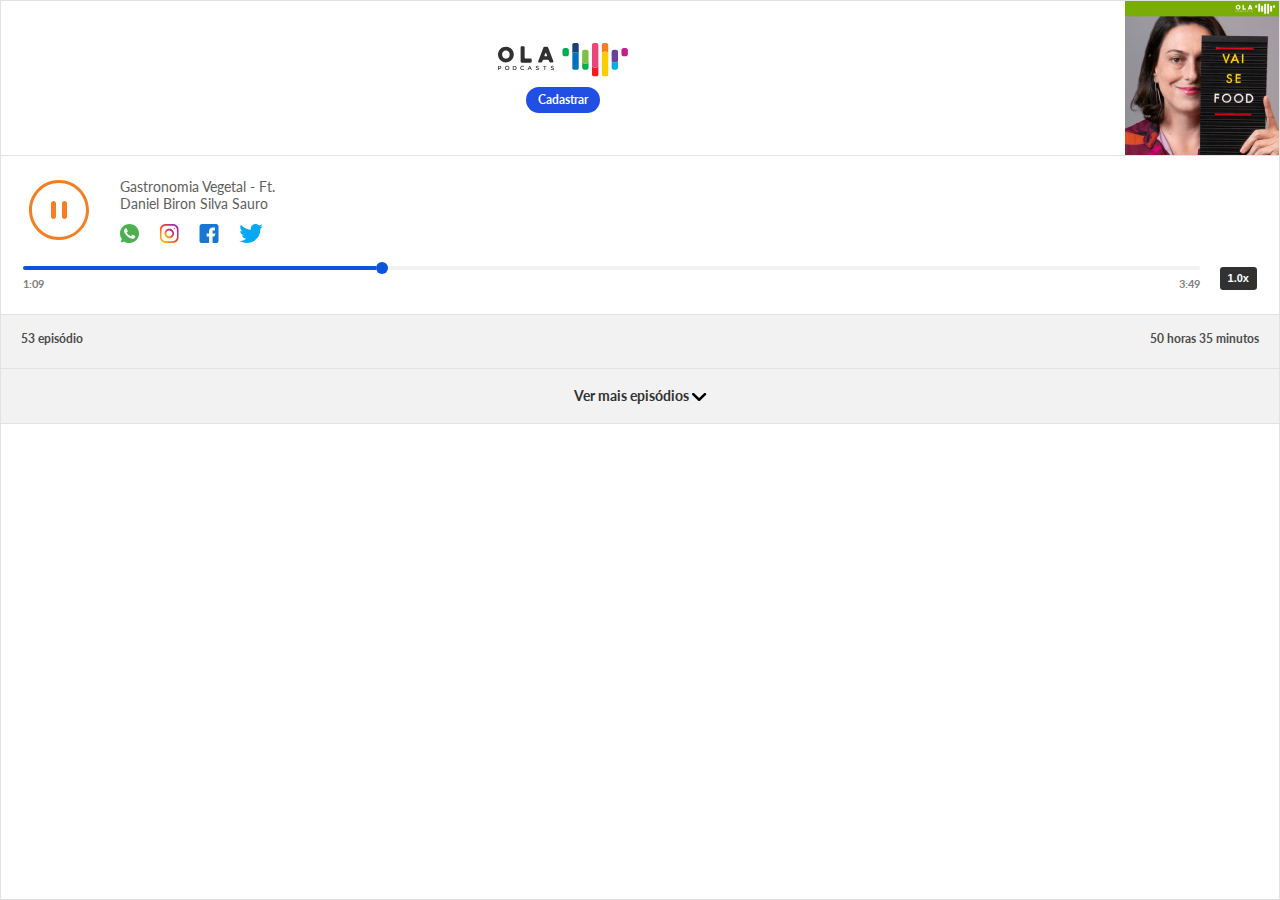
==== index.html @ 6cd52ace "Update" ====
<!DOCTYPE html>
<html lang="en">
<head>
    <meta charset="UTF-8">
    <meta name="viewport" content="width=device-width, initial-scale=1.0, user-scalable=1.0, minimum-scale=1.0, maximum-scale=1.0">
    <title>Embed Ola Podcast</title>

    <link rel="canonical" href="https://www.olapodcasts.com/" /> <!-- Tag exclusiva da Home -->
    <link rel="icon" type="image/png" sizes="192x192" href="assets/img/favicon/android-icon-192x192.png">
    <link rel="icon" type="image/png" sizes="32x32" href="assets/img/favicon/favicon-32x32.png">
    <link rel="icon" type="image/png" sizes="16x16" href="assets/img/favicon/favicon-16x16.png">
    <link rel="preconnect" href="https://fonts.gstatic.com">
    <link href="https://fonts.googleapis.com/css2?family=Lato:ital,wght@0,100;0,300;0,400;0,700;0,900;1,100;1,300;1,400;1,700;1,900&display=swap" rel="stylesheet">

    <link rel="stylesheet" href="./assets/css/style.css">
</head>
<body class="bx-eb-ola body-embed_olapodcast">
    <div class="bx-eb-ola main-embed_olapodcast">
        <div class="bx-eb-ola header-embed_olapodcast">
            <div class="bx-eb-ola top-box-embed_olapodcast">
                <div class="cta-box-embed_olapodcast">
                    <svg width="130" height="34" viewBox="0 0 130 34" fill="none" xmlns="http://www.w3.org/2000/svg">
                        <path d="M117.859 19.2539H115.831C114.631 19.2539 113.656 18.3013 113.656 17.1257V24.5638C113.656 25.7394 114.631 26.692 115.831 26.692H117.859C119.06 26.692 120.032 25.7394 120.035 24.5663V17.1284C120.032 18.3015 119.06 19.2539 117.859 19.2539Z" fill="#00AEDF"/>
                        <path d="M117.859 6.63226H115.831C114.631 6.63226 113.656 7.58478 113.656 8.76037V11.3521V17.1259C113.656 18.3015 114.631 19.254 115.831 19.254H117.859C119.06 19.254 120.032 18.3015 120.035 17.1284V11.3521V8.76037C120.035 7.58478 119.06 6.63226 117.859 6.63226Z" fill="#66429A"/>
                        <path d="M127.672 13.3573H125.617C124.424 13.3573 123.456 12.3897 123.456 11.1966V7.25136C123.456 6.05819 124.424 5.09074 125.617 5.09074H127.672C128.865 5.09074 129.833 6.05833 129.833 7.25136V11.1966C129.833 12.3898 128.865 13.3573 127.672 13.3573Z" fill="#C21E8E"/>
                        <path d="M68.7135 13.3573H66.6582C65.465 13.3573 64.4976 12.3897 64.4976 11.1966V7.25136C64.4976 6.05819 65.465 5.09074 66.6582 5.09074H68.7135C69.9066 5.09074 70.8741 6.05833 70.8741 7.25136V11.1966C70.8741 12.3898 69.9065 13.3573 68.7135 13.3573Z" fill="#00AE4D"/>
                        <path d="M108.292 0H105.798C104.725 0 103.855 0.859756 103.855 1.91998V10.7427C103.855 9.6825 104.725 8.82274 105.798 8.82274H108.292C109.364 8.82274 110.234 9.6825 110.234 10.7427V1.91998C110.234 0.859624 109.364 0 108.292 0Z" fill="#F57E20"/>
                        <path d="M108.292 8.82261H105.798C104.725 8.82261 103.855 9.68236 103.855 10.7426V16.1079V31.4394C103.855 32.4996 104.725 33.3593 105.798 33.3593H108.292C109.364 33.3593 110.234 32.5021 110.234 31.4419V16.1104V10.7426C110.234 9.68236 109.364 8.82261 108.292 8.82261Z" fill="#FFCB05"/>
                        <path d="M78.7646 0H76.2706C75.1978 0 74.328 0.689285 74.328 1.53649V10.7606C74.328 9.91336 75.1978 9.22407 76.2706 9.22407H78.7646C79.8374 9.22407 80.7072 9.91085 80.7072 10.7606V1.53649C80.7072 0.686774 79.8374 0 78.7646 0Z" fill="#1B4178"/>
                        <path d="M78.7646 9.22395H76.2706C75.1978 9.22395 74.328 9.91323 74.328 10.7604V23.9398V25.1555C74.328 26.0052 75.1978 26.6919 76.2706 26.6919H78.7646C79.8374 26.6919 80.7072 26.0052 80.7072 25.158V23.9423V10.7604C80.7072 9.91085 79.8374 9.22395 78.7646 9.22395Z" fill="#0073BC"/>
                        <path d="M88.3648 20.7479H86.3369C85.1362 20.7479 84.1613 19.7954 84.1613 18.6198V24.5665C84.1613 25.7421 85.1362 26.6946 86.3369 26.6946H88.3648C89.5655 26.6946 90.5404 25.7421 90.5404 24.5665V18.6198C90.5404 19.7954 89.5655 20.7479 88.3648 20.7479Z" fill="#00AE4D"/>
                        <path d="M88.3648 6.63226H86.3369C85.1339 6.63226 84.1613 7.58478 84.1613 8.76037V10.4783V18.6199C84.1613 19.7955 85.1362 20.7481 86.3369 20.7481H88.3648C89.5655 20.7481 90.5404 19.7955 90.5404 18.6199V10.4783V8.76037C90.5404 7.58478 89.5655 6.63226 88.3648 6.63226Z" fill="#7BC143"/>
                        <path d="M98.431 24.3759H95.937C94.8642 24.3759 93.9944 23.5162 93.9944 22.4559V31.442C93.9944 32.5022 94.8642 33.362 95.937 33.362H98.431C99.5038 33.362 100.374 32.5022 100.374 31.442V22.4559C100.374 23.5162 99.5038 24.3759 98.431 24.3759Z" fill="#ED1C24"/>
                        <path d="M98.431 0H95.937C94.8642 0 93.9944 0.859756 93.9944 1.91998V5.211V22.4558C93.9944 23.516 94.8642 24.3758 95.937 24.3758H98.431C99.5038 24.3758 100.374 23.516 100.374 22.4558V5.211V1.91998C100.374 0.859624 99.5038 0 98.431 0Z" fill="#E9477A"/>
                        <path fill-rule="evenodd" clip-rule="evenodd" d="M1.65687 22.9245H0V22.9247H0.00396444V27.0979H0.73514V25.7561H1.57124C1.80462 25.7561 2.0224 25.725 2.22855 25.6628C2.4347 25.6005 2.61363 25.5111 2.76533 25.3905C2.91704 25.2739 3.03756 25.1261 3.12702 24.9472C3.21649 24.7683 3.2593 24.5621 3.2593 24.3287V24.3171C3.2593 24.107 3.22032 23.9164 3.14645 23.7453C3.07258 23.578 2.96765 23.4303 2.82757 23.3058C2.68763 23.1813 2.52033 23.0879 2.32198 23.0218C2.12362 22.9556 1.90188 22.9245 1.65687 22.9245ZM2.25973 24.8848C2.09639 25.0248 1.87465 25.0948 1.59463 25.0948V25.0988H0.731171V23.5896H1.59463C1.87068 23.5896 2.09243 23.6519 2.25576 23.7764C2.42306 23.9008 2.50473 24.0874 2.50473 24.3364V24.348C2.50473 24.5659 2.42306 24.7447 2.25973 24.8848Z" fill="#313131"/>
                        <path fill-rule="evenodd" clip-rule="evenodd" d="M8.26091 26.9305C8.52931 27.0472 8.82492 27.1016 9.15159 27.1016C9.47443 27.1016 9.77005 27.0433 10.0423 26.9305C10.3105 26.8176 10.5439 26.6621 10.7384 26.4637C10.933 26.2692 11.0847 26.0398 11.1935 25.7792C11.3024 25.5186 11.3569 25.2426 11.3569 24.9469V24.9353C11.3569 24.6398 11.3024 24.3636 11.1935 24.1031C11.0847 23.8425 10.9369 23.613 10.7424 23.4185C10.5479 23.2241 10.3185 23.0686 10.0501 22.9557C9.78168 22.8429 9.48606 22.7846 9.15939 22.7846C8.83272 22.7846 8.5371 22.8391 8.26871 22.9557C8.00045 23.0686 7.77091 23.2241 7.57255 23.4225C7.37803 23.617 7.22633 23.8465 7.11744 24.107C7.00855 24.3675 6.9541 24.6437 6.9541 24.9393V24.9509C6.9541 25.2464 7.00855 25.5226 7.11744 25.7832C7.22633 26.0476 7.37803 26.2732 7.56859 26.4677C7.76311 26.6621 7.99252 26.8178 8.26091 26.9305ZM9.73504 26.3082C9.56008 26.386 9.36952 26.4249 9.16337 26.4249C8.95325 26.4249 8.76269 26.3822 8.58773 26.3042C8.41277 26.2265 8.26106 26.1176 8.13658 25.9853C8.01223 25.8532 7.91496 25.6975 7.84493 25.5147C7.77489 25.332 7.73987 25.1413 7.73987 24.9391V24.9275C7.73987 24.7253 7.77489 24.5347 7.84493 24.3558C7.91483 24.1769 8.01209 24.0213 8.13658 23.8891C8.26106 23.7568 8.40893 23.6519 8.5839 23.574C8.75886 23.4962 8.94942 23.4573 9.15557 23.4573C9.36555 23.4573 9.55624 23.5 9.73121 23.5779C9.90617 23.6556 10.0579 23.7645 10.1824 23.8967C10.3067 24.0289 10.404 24.1845 10.474 24.3673C10.5441 24.5501 10.5791 24.7408 10.5791 24.9429V24.9546C10.5791 25.1569 10.5441 25.3475 10.474 25.5264C10.4041 25.7053 10.3068 25.8608 10.1824 25.9931C10.0579 26.1254 9.91001 26.2303 9.73504 26.3082Z" fill="#313131"/>
                        <path fill-rule="evenodd" clip-rule="evenodd" d="M16.351 22.9245H14.7836V27.1017H16.351C16.6776 27.1017 16.9771 27.0511 17.2533 26.9422C17.5256 26.8372 17.7628 26.6894 17.9612 26.5027C18.1596 26.3161 18.3113 26.0944 18.4202 25.8416C18.529 25.5848 18.5835 25.3126 18.5835 25.017V25.0053C18.5835 24.7097 18.529 24.4375 18.4202 24.1847C18.3113 23.9281 18.1596 23.7103 17.9612 23.5236C17.7628 23.3368 17.5295 23.1891 17.2533 23.084C16.9811 22.9751 16.6816 22.9245 16.351 22.9245ZM16.9421 26.3316C16.7633 26.4016 16.565 26.4366 16.3432 26.4366V26.4405H15.5148V23.5895H16.3432C16.561 23.5895 16.7632 23.6284 16.9421 23.6984C17.121 23.7684 17.2766 23.8695 17.4011 23.994C17.5294 24.1185 17.6266 24.2702 17.6967 24.4452C17.7667 24.6201 17.8017 24.8108 17.8017 25.013V25.0246C17.8017 25.227 17.7667 25.4137 17.6967 25.5886C17.6266 25.7598 17.5255 25.9115 17.4011 26.036C17.2766 26.1643 17.121 26.2615 16.9421 26.3316Z" fill="#313131"/>
                        <path d="M24.4292 27.1016C24.1219 27.1016 23.8341 27.0472 23.5774 26.9343C23.3168 26.8214 23.0912 26.6699 22.9006 26.4792C22.7101 26.2886 22.5584 26.0591 22.4495 25.7947C22.3406 25.5341 22.2861 25.2502 22.2861 24.9546V24.943C22.2861 24.6435 22.3406 24.3673 22.4456 24.1067C22.5507 23.8461 22.7024 23.6167 22.8968 23.4222C23.0913 23.2238 23.3207 23.0721 23.5851 22.9594C23.8496 22.8467 24.1414 22.7883 24.4642 22.7883C24.6548 22.7883 24.8299 22.8039 24.9892 22.8349C25.1487 22.866 25.2926 22.9128 25.4248 22.9672C25.5571 23.0255 25.6776 23.0917 25.7904 23.1734C25.9032 23.2512 26.0082 23.3407 26.1093 23.4378L25.6348 23.9784C25.4675 23.8229 25.2887 23.6984 25.1019 23.605C24.9152 23.5077 24.7014 23.4611 24.4602 23.4611C24.258 23.4611 24.0752 23.4999 23.904 23.5777C23.7329 23.6556 23.5851 23.7605 23.4607 23.8928C23.3362 24.0251 23.2389 24.1806 23.1728 24.3595C23.1068 24.5385 23.0718 24.729 23.0718 24.9312V24.9428C23.0718 25.145 23.1068 25.3357 23.1728 25.5185C23.2389 25.7012 23.3362 25.8569 23.4607 25.993C23.5851 26.1291 23.7329 26.2342 23.904 26.3119C24.0752 26.3897 24.2579 26.4286 24.4602 26.4286C24.717 26.4286 24.9348 26.3819 25.1214 26.2808C25.3041 26.1836 25.487 26.0514 25.6698 25.8841L26.1443 26.3625C26.0354 26.4792 25.9226 26.5803 25.8059 26.6697C25.6892 26.7592 25.5609 26.837 25.4248 26.9031C25.2887 26.9692 25.1409 27.0198 24.9775 27.0509C24.8065 27.0822 24.6275 27.1016 24.4292 27.1016Z" fill="#313131"/>
                        <path fill-rule="evenodd" clip-rule="evenodd" d="M32.0795 22.8972H31.395L29.5436 27.1016H30.302L30.7337 26.0942H32.7212L33.1491 27.1016H33.9309L32.0795 22.8972ZM31.7256 23.7724L32.4529 25.4409H31.006L31.7256 23.7724Z" fill="#313131"/>
                        <path d="M39.3915 27.1016C39.0648 27.1016 38.7575 27.0472 38.4619 26.9383C38.1663 26.8294 37.8901 26.6621 37.6373 26.4365L38.0807 25.9115C38.2829 26.0864 38.489 26.2227 38.6991 26.312C38.9091 26.4053 39.1425 26.4521 39.4071 26.4521C39.6365 26.4521 39.8154 26.4055 39.9515 26.3082C40.0838 26.2149 40.1537 26.0864 40.1537 25.9271V25.9154C40.1537 25.8416 40.1421 25.7715 40.1148 25.7171C40.0876 25.6588 40.041 25.6042 39.9709 25.5538C39.9009 25.5033 39.8036 25.4527 39.6831 25.4099C39.5626 25.367 39.3991 25.3204 39.2047 25.2776C38.9792 25.227 38.7808 25.1687 38.6057 25.1026C38.4307 25.0365 38.2829 24.9587 38.1662 24.8654C38.0495 24.7721 37.9562 24.6592 37.894 24.5231C37.8317 24.387 37.8007 24.2237 37.8007 24.0331V24.0215C37.8007 23.8426 37.8357 23.6792 37.9096 23.5315C37.9796 23.3838 38.0807 23.2553 38.2052 23.1504C38.3297 23.0453 38.4814 22.9637 38.6563 22.9014C38.8313 22.8431 39.022 22.812 39.232 22.812C39.5392 22.812 39.8192 22.8586 40.0642 22.9481C40.3092 23.0375 40.5426 23.1658 40.7566 23.337L40.3598 23.8932C40.1653 23.7531 39.9787 23.6482 39.788 23.5743C39.6013 23.5004 39.4108 23.4654 39.2164 23.4654C38.9986 23.4654 38.8313 23.5121 38.7108 23.6093C38.5902 23.7066 38.5318 23.8233 38.5318 23.9632V23.9749C38.5318 24.0527 38.5474 24.1266 38.5747 24.1848C38.6019 24.2471 38.6525 24.3015 38.7302 24.3521C38.8041 24.4028 38.9052 24.4494 39.0374 24.4922C39.1697 24.535 39.3331 24.5817 39.5352 24.6283C39.757 24.6828 39.9514 24.745 40.1225 24.8151C40.2936 24.8811 40.4337 24.9668 40.5464 25.064C40.6592 25.1613 40.7448 25.274 40.8032 25.4063C40.8615 25.5346 40.8888 25.6863 40.8888 25.8574V25.8691C40.8888 26.0636 40.8538 26.2386 40.7799 26.3941C40.7061 26.5496 40.605 26.6819 40.4727 26.787C40.3404 26.8959 40.1849 26.9775 40.0021 27.032C39.8154 27.0744 39.6132 27.1016 39.3915 27.1016Z" fill="#313131"/>
                        <path d="M46.4197 23.6051H45.0857V22.9244H48.4967V23.6051H47.1627V27.1016H46.4199V23.6051H46.4197Z" fill="#313131"/>
                        <path d="M54.4472 27.1016C54.1206 27.1016 53.8133 27.0472 53.5177 26.9383C53.2221 26.8294 52.9459 26.6621 52.6931 26.4365L53.1365 25.9115C53.3387 26.0864 53.5448 26.2227 53.7549 26.312C53.9649 26.4015 54.1983 26.4521 54.4628 26.4521C54.6923 26.4521 54.8712 26.4055 55.0073 26.3082C55.1396 26.2149 55.2095 26.0864 55.2095 25.9271V25.9154C55.2095 25.8416 55.1979 25.7715 55.1706 25.7171C55.1434 25.6588 55.0968 25.6042 55.0267 25.5538C54.9567 25.5033 54.8594 25.4527 54.7389 25.4099C54.6184 25.367 54.4549 25.3204 54.2605 25.2776C54.0349 25.227 53.8366 25.1687 53.6615 25.1026C53.4864 25.0365 53.3387 24.9587 53.222 24.8654C53.1053 24.7721 53.012 24.6592 52.9497 24.5231C52.8875 24.387 52.8565 24.2237 52.8565 24.0331V24.0215C52.8565 23.8426 52.8915 23.6792 52.9653 23.5315C53.0354 23.3838 53.1365 23.2553 53.261 23.1504C53.3854 23.0453 53.5371 22.9637 53.7121 22.9014C53.8871 22.8431 54.0816 22.812 54.2877 22.812C54.595 22.812 54.875 22.8586 55.12 22.9481C55.365 23.0375 55.5984 23.1658 55.8123 23.337L55.4156 23.8932C55.2211 23.7531 55.0345 23.6482 54.844 23.5743C54.6572 23.5004 54.4667 23.4654 54.2722 23.4654C54.0544 23.4654 53.8871 23.5121 53.7666 23.6093C53.646 23.7066 53.5876 23.8233 53.5876 23.9632V23.9749C53.5876 24.0527 53.6032 24.1266 53.6304 24.1848C53.6577 24.2471 53.7083 24.3015 53.786 24.3521C53.8599 24.4028 53.9609 24.4494 54.0932 24.4922C54.2255 24.535 54.3888 24.5817 54.591 24.6283C54.8128 24.6828 55.0072 24.745 55.1783 24.8151C55.3494 24.8811 55.4895 24.9668 55.6022 25.064C55.7151 25.1613 55.8006 25.274 55.859 25.4063C55.9173 25.5346 55.9446 25.6863 55.9446 25.8574V25.8691C55.9446 26.0636 55.9096 26.2386 55.8357 26.3941C55.7619 26.5496 55.6608 26.6819 55.5285 26.787C55.3962 26.8959 55.2407 26.9775 55.0579 27.032C54.8673 27.0744 54.669 27.1016 54.4472 27.1016Z" fill="#313131"/>
                        <path fill-rule="evenodd" clip-rule="evenodd" d="M0.00366211 11.5446C0.00366211 7.18348 3.54246 3.64468 7.90361 3.64468C12.2708 3.64468 15.8036 7.18348 15.8036 11.5446C15.8036 15.9058 12.2648 19.4446 7.90361 19.4446C3.54246 19.4446 0.00366211 15.9058 0.00366211 11.5446ZM11.3938 13.1525C11.5765 12.6592 11.6678 12.1414 11.6678 11.5933H11.6618V11.5506C11.6618 11.0024 11.5705 10.4786 11.3877 9.99136C11.2049 9.50399 10.943 9.0716 10.608 8.69392C10.273 8.32246 9.87103 8.02393 9.40812 7.79862C8.9452 7.5733 8.42745 7.46362 7.86714 7.46362C7.30683 7.46362 6.79515 7.5733 6.33832 7.78646C5.88148 8.00569 5.48556 8.298 5.15665 8.66353C4.82165 9.02892 4.57202 9.46144 4.39534 9.94867C4.21866 10.442 4.13342 10.9597 4.13342 11.5079V11.5506C4.13342 12.0987 4.22474 12.6226 4.4075 13.1098C4.59026 13.6032 4.8461 14.0295 5.17501 14.4072C5.51001 14.7787 5.90593 15.0772 6.36884 15.3025C6.83176 15.5278 7.34951 15.6375 7.90982 15.6375C8.47621 15.6375 8.98789 15.5278 9.4508 15.3147C9.91372 15.0954 10.3098 14.803 10.6325 14.4376C10.9552 14.0722 11.211 13.6397 11.3938 13.1525Z" fill="#313131"/>
                        <path d="M23.7035 3.32182H25.543C26.1521 3.32182 26.6455 3.81513 26.6455 4.42434V14.4134C26.6455 15.0225 27.1388 15.5159 27.748 15.5159H32.6147C33.2237 15.5159 33.7172 16.0092 33.7172 16.6184V18.5432C33.7172 19.1522 33.2239 19.6457 32.6147 19.6457H23.7036C23.0946 19.6457 22.6011 19.1524 22.6011 18.5432V4.4242C22.5949 3.81513 23.0884 3.32182 23.7035 3.32182Z" fill="#313131"/>
                        <path fill-rule="evenodd" clip-rule="evenodd" d="M50.0285 4.30857L55.3094 17.9218C55.6201 18.6527 55.0841 19.4567 54.2858 19.4446H52.355C51.9044 19.4446 51.5024 19.1766 51.3318 18.7624L50.8322 17.5443C50.6618 17.1301 50.2537 16.8621 49.809 16.8621H45.6612C45.2105 16.8621 44.8085 17.1362 44.6379 17.5564L44.1507 18.7624C43.9802 19.1826 43.5782 19.4567 43.1275 19.4567H41.288C40.4961 19.4567 39.9601 18.6527 40.2708 17.9218L45.5517 4.30857C45.7283 3.9005 46.1242 3.63858 46.5689 3.63858H49.0114C49.4559 3.63858 49.8579 3.9005 50.0285 4.30857ZM46.8492 13.1526H48.6521C49.0053 13.1526 49.249 12.7933 49.1211 12.4644L48.2258 10.1986C48.0614 9.77834 47.4645 9.77834 47.2938 10.1986L46.3863 12.4644C46.2523 12.7933 46.4959 13.1526 46.8492 13.1526Z" fill="#313131"/>
                    </svg>
                    <a href="javascript:void(0)" class="btn-embed_olapodcast">Cadastrar</a>
    
                </div>
                <div class="thumb-embed_olapodcast">
                    <img alt="" src="./assets/img/thumb-epi.jpg">
                </div>
            </div>
            <div class="bx-eb-ola player-embed_olapodcast">
                <div class="bx-eb-ola top-player-embed_olapodcast">
                    <div class="bx-eb-ola div-play-embed_olapodcast">
                        <button class="bx-eb-ola">
                            <svg width="60" height="60" viewBox="0 0 60 60" fill="none" xmlns="http://www.w3.org/2000/svg">
                                <path fill-rule="evenodd" clip-rule="evenodd" d="M56.6463 43.7967C51.6518 53.4231 41.594 60 30 60C13.4315 60 0 46.5685 0 30C0 13.4315 13.4315 0 30 0C46.5685 0 60 13.4315 60 30C60 34.9746 58.7892 39.6663 56.6463 43.7967ZM3 30C3 44.9117 15.0883 57 30 57C40.1933 57 49.3719 51.3034 53.9833 42.4151C55.9562 38.6127 57 34.3846 57 30C57 15.0883 44.9117 3 30 3C15.0883 3 3 15.0883 3 30ZM33 23.5C33 22.1193 34.1193 21 35.5 21C36.8807 21 38 22.1193 38 23.5V36.5C38 37.8807 36.8807 39 35.5 39C34.1193 39 33 37.8807 33 36.5V23.5ZM24.5 21C23.1193 21 22 22.1193 22 23.5V36.5C22 37.8807 23.1193 39 24.5 39C25.8807 39 27 37.8807 27 36.5V23.5C27 22.1193 25.8807 21 24.5 21Z" fill="#F57E20"/>
                            </svg>
                        </button>
                    </div>
                    <div class="bx-eb-ola infos-box-embed_olapodcast">
                        <h2>Gastronomia Vegetal - Ft. Daniel Biron Silva Sauro</h2>
                        <div class="bx-eb-ola socials-embed_olapodcast">
                            <a href="#" class="bx-eb-ola link-embed_olapodcast">
                                <svg width="19" height="19" viewBox="0 0 19 19" fill="none" xmlns="http://www.w3.org/2000/svg">
                                    <path d="M9.50237 0H9.49763C4.25956 0 0 4.26075 0 9.5C0 11.5781 0.66975 13.5043 1.80856 15.0682L0.624625 18.5974L4.27619 17.4301C5.77838 18.4253 7.57031 19 9.50237 19C14.7404 19 19 14.7381 19 9.5C19 4.26194 14.7404 0 9.50237 0Z" fill="#4CAF50"/>
                                    <path d="M15.0297 13.4153C14.8005 14.0624 13.8909 14.5992 13.1653 14.7559C12.6689 14.8616 12.0205 14.946 9.83792 14.0411C7.0461 12.8845 5.24823 10.0475 5.10811 9.86345C4.97392 9.67939 3.97998 8.36126 3.97998 6.99801C3.97998 5.63476 4.67229 4.97095 4.95136 4.68595C5.18054 4.45201 5.55936 4.34514 5.92273 4.34514C6.04029 4.34514 6.14598 4.35108 6.24098 4.35583C6.52004 4.3677 6.66017 4.38433 6.84423 4.82489C7.07342 5.37708 7.63154 6.74033 7.69804 6.88045C7.76573 7.02058 7.83342 7.21058 7.73842 7.39464C7.64936 7.58464 7.57098 7.66895 7.43086 7.83045C7.29073 7.99195 7.15773 8.11545 7.01761 8.28883C6.88935 8.43964 6.74448 8.60114 6.90598 8.8802C7.06748 9.15333 7.6256 10.0641 8.44735 10.7956C9.50779 11.7397 10.3675 12.0413 10.6751 12.1696C10.9043 12.2646 11.1774 12.242 11.3449 12.0639C11.5574 11.8347 11.8199 11.4547 12.087 11.0806C12.277 10.8123 12.5169 10.779 12.7687 10.874C13.0252 10.9631 14.3825 11.634 14.6615 11.7729C14.9406 11.9131 15.1247 11.9796 15.1924 12.0971C15.2589 12.2147 15.2589 12.7669 15.0297 13.4153Z" fill="#FAFAFA"/>
                                </svg>
                            </a>
                            <a href="#" class="bx-eb-ola link-embed_olapodcast">
                                <svg width="20" height="19" viewBox="0 0 20 19" fill="none" xmlns="http://www.w3.org/2000/svg">
                                    <g clip-path="url(#clip0)">
                                    <path d="M13.8245 0H6.69946C3.42078 0 0.761963 2.65881 0.761963 5.9375V13.0625C0.761963 16.3412 3.42078 19 6.69946 19H13.8245C17.1031 19 19.762 16.3412 19.762 13.0625V5.9375C19.762 2.65881 17.1031 0 13.8245 0ZM17.9807 13.0625C17.9807 15.3544 16.1163 17.2188 13.8245 17.2188H6.69946C4.40759 17.2188 2.54321 15.3544 2.54321 13.0625V5.9375C2.54321 3.64563 4.40759 1.78125 6.69946 1.78125H13.8245C16.1163 1.78125 17.9807 3.64563 17.9807 5.9375V13.0625Z" fill="url(#paint0_linear)"/>
                                    <path d="M10.262 4.75C7.63878 4.75 5.51196 6.87681 5.51196 9.5C5.51196 12.1232 7.63878 14.25 10.262 14.25C12.8852 14.25 15.012 12.1232 15.012 9.5C15.012 6.87681 12.8852 4.75 10.262 4.75ZM10.262 12.4688C8.62559 12.4688 7.29321 11.1364 7.29321 9.5C7.29321 7.86244 8.62559 6.53125 10.262 6.53125C11.8983 6.53125 13.2307 7.86244 13.2307 9.5C13.2307 11.1364 11.8983 12.4688 10.262 12.4688Z" fill="url(#paint1_linear)"/>
                                    <path d="M15.3682 5.02668C15.7177 5.02668 16.0011 4.7433 16.0011 4.39374C16.0011 4.04418 15.7177 3.76081 15.3682 3.76081C15.0186 3.76081 14.7352 4.04418 14.7352 4.39374C14.7352 4.7433 15.0186 5.02668 15.3682 5.02668Z" fill="url(#paint2_linear)"/>
                                    </g>
                                    <defs>
                                    <linearGradient id="paint0_linear" x1="2.50123" y1="17.2608" x2="18.0227" y2="1.73915" gradientUnits="userSpaceOnUse">
                                    <stop stop-color="#FFC107"/>
                                    <stop offset="0.507" stop-color="#F44336"/>
                                    <stop offset="0.99" stop-color="#9C27B0"/>
                                    </linearGradient>
                                    <linearGradient id="paint1_linear" x1="6.9033" y1="12.8587" x2="13.6206" y2="6.14133" gradientUnits="userSpaceOnUse">
                                    <stop stop-color="#FFC107"/>
                                    <stop offset="0.507" stop-color="#F44336"/>
                                    <stop offset="0.99" stop-color="#9C27B0"/>
                                    </linearGradient>
                                    <linearGradient id="paint2_linear" x1="14.9207" y1="4.84137" x2="15.8157" y2="3.94623" gradientUnits="userSpaceOnUse">
                                    <stop stop-color="#FFC107"/>
                                    <stop offset="0.507" stop-color="#F44336"/>
                                    <stop offset="0.99" stop-color="#9C27B0"/>
                                    </linearGradient>
                                    <clipPath id="clip0">
                                    <rect width="19" height="19" fill="white" transform="translate(0.761963)"/>
                                    </clipPath>
                                    </defs>
                                </svg>
                            </a>
                            <a href="#" class="bx-eb-ola link-embed_olapodcast">
                                <svg width="20" height="19" viewBox="0 0 20 19" fill="none" xmlns="http://www.w3.org/2000/svg">
                                    <path d="M17.1488 0H2.8988C1.58899 0 0.523804 1.06519 0.523804 2.375V16.625C0.523804 17.9348 1.58899 19 2.8988 19H17.1488C18.4586 19 19.5238 17.9348 19.5238 16.625V2.375C19.5238 1.06519 18.4586 0 17.1488 0Z" fill="#1976D2"/>
                                    <path d="M16.5551 9.5H13.5863V7.125C13.5863 6.4695 14.1183 6.53125 14.7738 6.53125H15.9613V3.5625H13.5863C11.6186 3.5625 10.0238 5.15731 10.0238 7.125V9.5H7.6488V12.4688H10.0238V19H13.5863V12.4688H15.3676L16.5551 9.5Z" fill="#FAFAFA"/>
                                </svg>    
                            </a>
                            <a href="#" class="bx-eb-ola link-embed_olapodcast">
                                <svg width="24" height="19" viewBox="0 0 24 19" fill="none" xmlns="http://www.w3.org/2000/svg">
                                    <path d="M23.8095 2.24931C22.9347 2.63077 22.0025 2.88362 21.0307 3.00638C22.0305 2.413 22.7935 1.48054 23.1523 0.356615C22.2201 0.909077 21.191 1.29931 20.0942 1.51708C19.2091 0.580231 17.9476 0 16.5715 0C13.9015 0 11.752 2.15431 11.752 4.79531C11.752 5.17531 11.7844 5.54069 11.8638 5.88854C7.85443 5.69415 4.30675 3.78392 1.92349 0.874C1.50741 1.59162 1.26335 2.413 1.26335 3.29723C1.26335 4.95754 2.12344 6.42931 3.40549 7.28138C2.63067 7.26677 1.87056 7.04315 1.2266 6.69092C1.2266 6.70554 1.2266 6.72454 1.2266 6.74354C1.2266 9.07323 2.89826 11.0083 5.09038 11.4541C4.69783 11.5608 4.26999 11.6119 3.82598 11.6119C3.51723 11.6119 3.20554 11.5944 2.91296 11.5301C3.53781 13.4286 5.31092 14.8244 7.41924 14.8697C5.77845 16.1456 3.69513 16.9144 1.43978 16.9144C1.04429 16.9144 0.664966 16.8968 0.285645 16.8486C2.4219 18.2181 4.95365 19 7.68388 19C16.5582 19 21.41 11.6923 21.41 5.358C21.41 5.14608 21.4027 4.94146 21.3924 4.73831C22.3495 4.06308 23.1537 3.21977 23.8095 2.24931Z" fill="#03A9F4"/>
                                </svg>
                            </a>
                        </div>
                    </div>
                </div>
                <div class="bx-eb-ola bottom-player-embed_olapodcast">
                    <div class="bx-eb-ola players-bar-slider-embed_olapodcast">
                        <div class="bx-eb-ola progress-bar-embed_olapodcast">
                            <div class="bx-eb-ola progress-bar_bg-embed_olapodcast"></div>
                            <div class="bx-eb-ola progress-bar_handle-embed_olapodcast"></div>
                            <div class="bx-eb-ola progress-bar_track-embed_olapodcast"></div>
                        </div>
                        <div class="bx-eb-ola progress-bar-time-embed_olapodcast left">1:09</div>
                        <div class="bx-eb-ola progress-bar-time-embed_olapodcast right">3:49</div>
                    </div>
                    <div class="bx-eb-ola btn-time-embed_olapodcast">
                        <button class="bx-eb-ola">
                            1.0x
                        </button>
                    </div>
                </div>
            </div>
        </div>

        <div class="bx-eb-ola playlist-embed_olapodcast">

            <div id="acc1" class="bx-eb-ola acc-content-embed_olapodcast">
                <div class="bx-eb-ola inner">
                    <div class="bx-eb-ola header-playlist">
                        <span>53 episódio</span>
                        <span>50 horas 35 minutos</span>
                    </div>
                    <ul class="ul-embed_olapodcast">
                        <li></li>
                    </ul>
                </div><!-- / .inner -->
            </div>
            
            <div class="bx-eb-ola header-acc-embed_olapodcast">
                <span>Ver mais episódios
                <svg width="15" height="8" viewBox="0 0 15 8" fill="none" xmlns="http://www.w3.org/2000/svg">
                    <path d="M2.17947 0.355353L7.11747 5.0691L12.0555 0.355353C12.5518 -0.118451 13.3536 -0.118451 13.85 0.355353C14.3463 0.829157 14.3463 1.59453 13.85 2.06834L8.00835 7.64465C7.51201 8.11845 6.71022 8.11845 6.21387 7.64465L0.372259 2.06834C-0.124086 1.59453 -0.124086 0.829157 0.372259 0.355353C0.868605 -0.106302 1.68312 -0.118451 2.17947 0.355353Z" fill="black"/>
                </svg>
                </span>
            </div>
        
        </div>

    </div>
    
</body>
</html>
---- assets/css/style.css ----
.bx-eb-ola, .bx-eb-ola:before, .bx-eb-ola:after {
  -webkit-box-sizing: border-box;
          box-sizing: border-box;
}

.body-embed_olapodcast {
  margin: 0;
  overflow: hidden;
  font-family: 'Lato';
}

.main-embed_olapodcast {
  margin: 0;
  padding: 0;
  height: 100vh;
  border: 1px solid #E2E2E2;
}

.main-embed_olapodcast .header-embed_olapodcast .top-box-embed_olapodcast {
  width: 100%;
  height: auto;
  display: -webkit-box;
  display: -ms-flexbox;
  display: flex;
  border-bottom: 1px solid #E2E2E2;
}

.main-embed_olapodcast .header-embed_olapodcast .top-box-embed_olapodcast .cta-box-embed_olapodcast {
  width: 100%;
  display: -webkit-box;
  display: -ms-flexbox;
  display: flex;
  -webkit-box-orient: vertical;
  -webkit-box-direction: normal;
      -ms-flex-direction: column;
          flex-direction: column;
  -webkit-box-pack: center;
      -ms-flex-pack: center;
          justify-content: center;
  -webkit-box-align: center;
      -ms-flex-align: center;
          align-items: center;
}

.main-embed_olapodcast .header-embed_olapodcast .top-box-embed_olapodcast .cta-box-embed_olapodcast .btn-embed_olapodcast {
  background: #214EE3;
  color: #fff;
  padding: 4px 12px;
  display: -webkit-box;
  display: -ms-flexbox;
  display: flex;
  font-size: 12px;
  text-decoration: none;
  font-style: normal;
  font-weight: 700;
  line-height: 18px;
  letter-spacing: 0px;
  text-align: center;
  border-radius: 20px;
  margin-top: 10px;
}

.main-embed_olapodcast .header-embed_olapodcast .top-box-embed_olapodcast .thumb-embed_olapodcast {
  width: 154px;
  height: 154px;
  -ms-flex-negative: 0;
      flex-shrink: 0;
  margin: 0;
  padding: 0;
}

.main-embed_olapodcast .header-embed_olapodcast .top-box-embed_olapodcast .thumb-embed_olapodcast img {
  width: 100%;
}

.main-embed_olapodcast .header-embed_olapodcast .player-embed_olapodcast {
  display: -webkit-box;
  display: -ms-flexbox;
  display: flex;
  -webkit-box-orient: vertical;
  -webkit-box-direction: normal;
      -ms-flex-direction: column;
          flex-direction: column;
  border-bottom: 1px solid #E2E2E2;
  padding: 22px;
}

.main-embed_olapodcast .header-embed_olapodcast .player-embed_olapodcast .top-player-embed_olapodcast {
  display: -webkit-box;
  display: -ms-flexbox;
  display: flex;
  -webkit-box-align: center;
      -ms-flex-align: center;
          align-items: center;
}

.main-embed_olapodcast .header-embed_olapodcast .player-embed_olapodcast .top-player-embed_olapodcast .div-play-embed_olapodcast button {
  background: transparent;
  border: 0;
  cursor: pointer;
}

.main-embed_olapodcast .header-embed_olapodcast .player-embed_olapodcast .top-player-embed_olapodcast .infos-box-embed_olapodcast {
  padding-left: 25px;
}

.main-embed_olapodcast .header-embed_olapodcast .player-embed_olapodcast .top-player-embed_olapodcast .infos-box-embed_olapodcast h2 {
  font-size: 14px;
  font-style: normal;
  font-weight: 400;
  line-height: 17px;
  letter-spacing: 0px;
  text-align: left;
  margin-top: 0;
  max-width: 163px;
  color: #606060;
}

.main-embed_olapodcast .header-embed_olapodcast .player-embed_olapodcast .top-player-embed_olapodcast .infos-box-embed_olapodcast .socials-embed_olapodcast {
  width: 100%;
  display: -webkit-box;
  display: -ms-flexbox;
  display: flex;
}

.main-embed_olapodcast .header-embed_olapodcast .player-embed_olapodcast .top-player-embed_olapodcast .infos-box-embed_olapodcast .socials-embed_olapodcast .link-embed_olapodcast {
  text-decoration: none;
  margin-right: 20px;
}

.main-embed_olapodcast .header-embed_olapodcast .player-embed_olapodcast .bottom-player-embed_olapodcast {
  width: 100%;
  display: -webkit-box;
  display: -ms-flexbox;
  display: flex;
  margin-top: 20px;
}

.main-embed_olapodcast .header-embed_olapodcast .player-embed_olapodcast .bottom-player-embed_olapodcast .players-bar-slider-embed_olapodcast {
  width: 100%;
  -webkit-box-orient: horizontal;
  -webkit-box-direction: normal;
      -ms-flex-direction: row;
          flex-direction: row;
  display: -webkit-box;
  display: -ms-flexbox;
  display: flex;
  -webkit-box-pack: justify;
      -ms-flex-pack: justify;
          justify-content: space-between;
  -ms-flex-wrap: wrap;
      flex-wrap: wrap;
  -webkit-box-align: center;
      -ms-flex-align: center;
          align-items: center;
}

.main-embed_olapodcast .header-embed_olapodcast .player-embed_olapodcast .bottom-player-embed_olapodcast .players-bar-slider-embed_olapodcast .progress-bar-time-embed_olapodcast {
  min-width: 40px;
  width: 50%;
  text-align: center;
  font-size: 11px;
  font-weight: bold;
  line-height: 16px;
  color: #7E7E7E;
  letter-spacing: normal;
  text-transform: none;
  margin-top: 10px;
}

.main-embed_olapodcast .header-embed_olapodcast .player-embed_olapodcast .bottom-player-embed_olapodcast .players-bar-slider-embed_olapodcast .progress-bar-time-embed_olapodcast.left {
  text-align: left;
}

.main-embed_olapodcast .header-embed_olapodcast .player-embed_olapodcast .bottom-player-embed_olapodcast .players-bar-slider-embed_olapodcast .progress-bar-time-embed_olapodcast.right {
  text-align: right;
}

.main-embed_olapodcast .header-embed_olapodcast .player-embed_olapodcast .bottom-player-embed_olapodcast .players-bar-slider-embed_olapodcast .progress-bar-embed_olapodcast {
  height: auto;
  position: relative;
  width: 100%;
}

.main-embed_olapodcast .header-embed_olapodcast .player-embed_olapodcast .bottom-player-embed_olapodcast .players-bar-slider-embed_olapodcast .progress-bar-embed_olapodcast .progress-bar_bg-embed_olapodcast {
  width: 100%;
  height: 4px;
  display: -webkit-box;
  display: -ms-flexbox;
  display: flex;
  border-radius: 2px;
  background: #F2F2F2;
  position: absolute;
  left: 0;
  z-index: 0;
}

.main-embed_olapodcast .header-embed_olapodcast .player-embed_olapodcast .bottom-player-embed_olapodcast .players-bar-slider-embed_olapodcast .progress-bar-embed_olapodcast .progress-bar_track-embed_olapodcast {
  width: 30%;
  height: 4px;
  display: -webkit-box;
  display: -ms-flexbox;
  display: flex;
  border-radius: 2px 0 0 2px;
  background: #0E53DB;
  position: absolute;
  left: 0;
  z-index: 1;
}

.main-embed_olapodcast .header-embed_olapodcast .player-embed_olapodcast .bottom-player-embed_olapodcast .players-bar-slider-embed_olapodcast .progress-bar-embed_olapodcast .progress-bar_handle-embed_olapodcast {
  width: 12px;
  height: 12px;
  position: absolute;
  background: #0E53DB;
  top: -4px;
  border-radius: 10px;
  left: 30%;
  cursor: pointer;
}

.main-embed_olapodcast .header-embed_olapodcast .player-embed_olapodcast .bottom-player-embed_olapodcast .btn-time-embed_olapodcast {
  padding-left: 20px;
}

.main-embed_olapodcast .header-embed_olapodcast .player-embed_olapodcast .bottom-player-embed_olapodcast .btn-time-embed_olapodcast button {
  padding: 2px 8px;
  border: none;
  background: #313131;
  border-radius: 3.28125px;
  color: #fff;
  font-size: 11px;
  font-style: normal;
  font-weight: 700;
  line-height: 19px;
  letter-spacing: 0px;
  text-align: left;
}

.main-embed_olapodcast .playlist-embed_olapodcast {
  width: 100%;
  background: #F2F2F2;
}

.main-embed_olapodcast .playlist-embed_olapodcast .acc-content-embed_olapodcast {
  padding: 15px 20px 20px;
  border-bottom: 1px solid #E2E2E2;
}

.main-embed_olapodcast .playlist-embed_olapodcast .acc-content-embed_olapodcast .inner .header-playlist {
  display: -webkit-box;
  display: -ms-flexbox;
  display: flex;
  -webkit-box-pack: justify;
      -ms-flex-pack: justify;
          justify-content: space-between;
}

.main-embed_olapodcast .playlist-embed_olapodcast .acc-content-embed_olapodcast .inner .header-playlist span {
  font-size: 12px;
  font-style: normal;
  font-weight: 700;
  line-height: 18px;
  letter-spacing: 0px;
  text-align: center;
  color: #4B4B4A;
}

.main-embed_olapodcast .playlist-embed_olapodcast .acc-content-embed_olapodcast .inner .ul-embed_olapodcast {
  margin: 0;
  padding: 0;
  list-style: none;
}

.main-embed_olapodcast .playlist-embed_olapodcast .header-acc-embed_olapodcast {
  width: 100%;
  display: -webkit-box;
  display: -ms-flexbox;
  display: flex;
  -webkit-box-pack: center;
      -ms-flex-pack: center;
          justify-content: center;
  -webkit-box-align: center;
      -ms-flex-align: center;
          align-items: center;
  padding: 18px;
  border-bottom: 1px solid #E2E2E2;
}

.main-embed_olapodcast .playlist-embed_olapodcast .header-acc-embed_olapodcast span {
  font-size: 14px;
  font-style: normal;
  font-weight: 700;
  line-height: 18px;
  letter-spacing: 0px;
  text-align: center;
  color: #313131;
}
/*# sourceMappingURL=style.css.map */
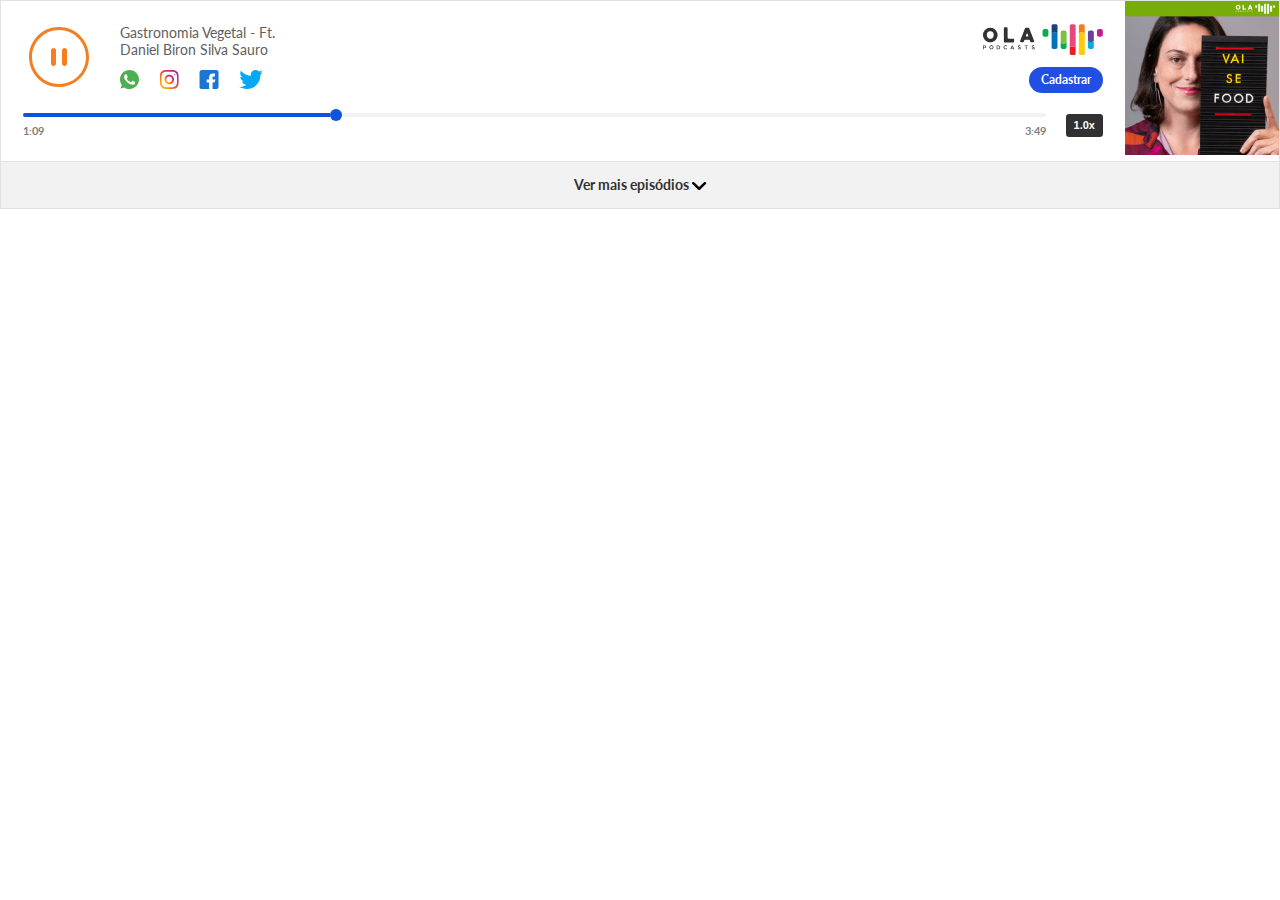
==== commit cea7df89: "Primeiro versão" ====
--- a/index.html
+++ b/index.html
@@ -111,6 +111,82 @@
                             </a>
                         </div>
                     </div>
+                    
+                    <div class="cta-box-embed_olapodcast">
+                        <svg width="130" height="34" viewBox="0 0 130 34" fill="none" xmlns="http://www.w3.org/2000/svg">
+                            <path
+                                d="M117.859 19.2539H115.831C114.631 19.2539 113.656 18.3013 113.656 17.1257V24.5638C113.656 25.7394 114.631 26.692 115.831 26.692H117.859C119.06 26.692 120.032 25.7394 120.035 24.5663V17.1284C120.032 18.3015 119.06 19.2539 117.859 19.2539Z"
+                                fill="#00AEDF" />
+                            <path
+                                d="M117.859 6.63226H115.831C114.631 6.63226 113.656 7.58478 113.656 8.76037V11.3521V17.1259C113.656 18.3015 114.631 19.254 115.831 19.254H117.859C119.06 19.254 120.032 18.3015 120.035 17.1284V11.3521V8.76037C120.035 7.58478 119.06 6.63226 117.859 6.63226Z"
+                                fill="#66429A" />
+                            <path
+                                d="M127.672 13.3573H125.617C124.424 13.3573 123.456 12.3897 123.456 11.1966V7.25136C123.456 6.05819 124.424 5.09074 125.617 5.09074H127.672C128.865 5.09074 129.833 6.05833 129.833 7.25136V11.1966C129.833 12.3898 128.865 13.3573 127.672 13.3573Z"
+                                fill="#C21E8E" />
+                            <path
+                                d="M68.7135 13.3573H66.6582C65.465 13.3573 64.4976 12.3897 64.4976 11.1966V7.25136C64.4976 6.05819 65.465 5.09074 66.6582 5.09074H68.7135C69.9066 5.09074 70.8741 6.05833 70.8741 7.25136V11.1966C70.8741 12.3898 69.9065 13.3573 68.7135 13.3573Z"
+                                fill="#00AE4D" />
+                            <path
+                                d="M108.292 0H105.798C104.725 0 103.855 0.859756 103.855 1.91998V10.7427C103.855 9.6825 104.725 8.82274 105.798 8.82274H108.292C109.364 8.82274 110.234 9.6825 110.234 10.7427V1.91998C110.234 0.859624 109.364 0 108.292 0Z"
+                                fill="#F57E20" />
+                            <path
+                                d="M108.292 8.82261H105.798C104.725 8.82261 103.855 9.68236 103.855 10.7426V16.1079V31.4394C103.855 32.4996 104.725 33.3593 105.798 33.3593H108.292C109.364 33.3593 110.234 32.5021 110.234 31.4419V16.1104V10.7426C110.234 9.68236 109.364 8.82261 108.292 8.82261Z"
+                                fill="#FFCB05" />
+                            <path
+                                d="M78.7646 0H76.2706C75.1978 0 74.328 0.689285 74.328 1.53649V10.7606C74.328 9.91336 75.1978 9.22407 76.2706 9.22407H78.7646C79.8374 9.22407 80.7072 9.91085 80.7072 10.7606V1.53649C80.7072 0.686774 79.8374 0 78.7646 0Z"
+                                fill="#1B4178" />
+                            <path
+                                d="M78.7646 9.22395H76.2706C75.1978 9.22395 74.328 9.91323 74.328 10.7604V23.9398V25.1555C74.328 26.0052 75.1978 26.6919 76.2706 26.6919H78.7646C79.8374 26.6919 80.7072 26.0052 80.7072 25.158V23.9423V10.7604C80.7072 9.91085 79.8374 9.22395 78.7646 9.22395Z"
+                                fill="#0073BC" />
+                            <path
+                                d="M88.3648 20.7479H86.3369C85.1362 20.7479 84.1613 19.7954 84.1613 18.6198V24.5665C84.1613 25.7421 85.1362 26.6946 86.3369 26.6946H88.3648C89.5655 26.6946 90.5404 25.7421 90.5404 24.5665V18.6198C90.5404 19.7954 89.5655 20.7479 88.3648 20.7479Z"
+                                fill="#00AE4D" />
+                            <path
+                                d="M88.3648 6.63226H86.3369C85.1339 6.63226 84.1613 7.58478 84.1613 8.76037V10.4783V18.6199C84.1613 19.7955 85.1362 20.7481 86.3369 20.7481H88.3648C89.5655 20.7481 90.5404 19.7955 90.5404 18.6199V10.4783V8.76037C90.5404 7.58478 89.5655 6.63226 88.3648 6.63226Z"
+                                fill="#7BC143" />
+                            <path
+                                d="M98.431 24.3759H95.937C94.8642 24.3759 93.9944 23.5162 93.9944 22.4559V31.442C93.9944 32.5022 94.8642 33.362 95.937 33.362H98.431C99.5038 33.362 100.374 32.5022 100.374 31.442V22.4559C100.374 23.5162 99.5038 24.3759 98.431 24.3759Z"
+                                fill="#ED1C24" />
+                            <path
+                                d="M98.431 0H95.937C94.8642 0 93.9944 0.859756 93.9944 1.91998V5.211V22.4558C93.9944 23.516 94.8642 24.3758 95.937 24.3758H98.431C99.5038 24.3758 100.374 23.516 100.374 22.4558V5.211V1.91998C100.374 0.859624 99.5038 0 98.431 0Z"
+                                fill="#E9477A" />
+                            <path fill-rule="evenodd" clip-rule="evenodd"
+                                d="M1.65687 22.9245H0V22.9247H0.00396444V27.0979H0.73514V25.7561H1.57124C1.80462 25.7561 2.0224 25.725 2.22855 25.6628C2.4347 25.6005 2.61363 25.5111 2.76533 25.3905C2.91704 25.2739 3.03756 25.1261 3.12702 24.9472C3.21649 24.7683 3.2593 24.5621 3.2593 24.3287V24.3171C3.2593 24.107 3.22032 23.9164 3.14645 23.7453C3.07258 23.578 2.96765 23.4303 2.82757 23.3058C2.68763 23.1813 2.52033 23.0879 2.32198 23.0218C2.12362 22.9556 1.90188 22.9245 1.65687 22.9245ZM2.25973 24.8848C2.09639 25.0248 1.87465 25.0948 1.59463 25.0948V25.0988H0.731171V23.5896H1.59463C1.87068 23.5896 2.09243 23.6519 2.25576 23.7764C2.42306 23.9008 2.50473 24.0874 2.50473 24.3364V24.348C2.50473 24.5659 2.42306 24.7447 2.25973 24.8848Z"
+                                fill="#313131" />
+                            <path fill-rule="evenodd" clip-rule="evenodd"
+                                d="M8.26091 26.9305C8.52931 27.0472 8.82492 27.1016 9.15159 27.1016C9.47443 27.1016 9.77005 27.0433 10.0423 26.9305C10.3105 26.8176 10.5439 26.6621 10.7384 26.4637C10.933 26.2692 11.0847 26.0398 11.1935 25.7792C11.3024 25.5186 11.3569 25.2426 11.3569 24.9469V24.9353C11.3569 24.6398 11.3024 24.3636 11.1935 24.1031C11.0847 23.8425 10.9369 23.613 10.7424 23.4185C10.5479 23.2241 10.3185 23.0686 10.0501 22.9557C9.78168 22.8429 9.48606 22.7846 9.15939 22.7846C8.83272 22.7846 8.5371 22.8391 8.26871 22.9557C8.00045 23.0686 7.77091 23.2241 7.57255 23.4225C7.37803 23.617 7.22633 23.8465 7.11744 24.107C7.00855 24.3675 6.9541 24.6437 6.9541 24.9393V24.9509C6.9541 25.2464 7.00855 25.5226 7.11744 25.7832C7.22633 26.0476 7.37803 26.2732 7.56859 26.4677C7.76311 26.6621 7.99252 26.8178 8.26091 26.9305ZM9.73504 26.3082C9.56008 26.386 9.36952 26.4249 9.16337 26.4249C8.95325 26.4249 8.76269 26.3822 8.58773 26.3042C8.41277 26.2265 8.26106 26.1176 8.13658 25.9853C8.01223 25.8532 7.91496 25.6975 7.84493 25.5147C7.77489 25.332 7.73987 25.1413 7.73987 24.9391V24.9275C7.73987 24.7253 7.77489 24.5347 7.84493 24.3558C7.91483 24.1769 8.01209 24.0213 8.13658 23.8891C8.26106 23.7568 8.40893 23.6519 8.5839 23.574C8.75886 23.4962 8.94942 23.4573 9.15557 23.4573C9.36555 23.4573 9.55624 23.5 9.73121 23.5779C9.90617 23.6556 10.0579 23.7645 10.1824 23.8967C10.3067 24.0289 10.404 24.1845 10.474 24.3673C10.5441 24.5501 10.5791 24.7408 10.5791 24.9429V24.9546C10.5791 25.1569 10.5441 25.3475 10.474 25.5264C10.4041 25.7053 10.3068 25.8608 10.1824 25.9931C10.0579 26.1254 9.91001 26.2303 9.73504 26.3082Z"
+                                fill="#313131" />
+                            <path fill-rule="evenodd" clip-rule="evenodd"
+                                d="M16.351 22.9245H14.7836V27.1017H16.351C16.6776 27.1017 16.9771 27.0511 17.2533 26.9422C17.5256 26.8372 17.7628 26.6894 17.9612 26.5027C18.1596 26.3161 18.3113 26.0944 18.4202 25.8416C18.529 25.5848 18.5835 25.3126 18.5835 25.017V25.0053C18.5835 24.7097 18.529 24.4375 18.4202 24.1847C18.3113 23.9281 18.1596 23.7103 17.9612 23.5236C17.7628 23.3368 17.5295 23.1891 17.2533 23.084C16.9811 22.9751 16.6816 22.9245 16.351 22.9245ZM16.9421 26.3316C16.7633 26.4016 16.565 26.4366 16.3432 26.4366V26.4405H15.5148V23.5895H16.3432C16.561 23.5895 16.7632 23.6284 16.9421 23.6984C17.121 23.7684 17.2766 23.8695 17.4011 23.994C17.5294 24.1185 17.6266 24.2702 17.6967 24.4452C17.7667 24.6201 17.8017 24.8108 17.8017 25.013V25.0246C17.8017 25.227 17.7667 25.4137 17.6967 25.5886C17.6266 25.7598 17.5255 25.9115 17.4011 26.036C17.2766 26.1643 17.121 26.2615 16.9421 26.3316Z"
+                                fill="#313131" />
+                            <path
+                                d="M24.4292 27.1016C24.1219 27.1016 23.8341 27.0472 23.5774 26.9343C23.3168 26.8214 23.0912 26.6699 22.9006 26.4792C22.7101 26.2886 22.5584 26.0591 22.4495 25.7947C22.3406 25.5341 22.2861 25.2502 22.2861 24.9546V24.943C22.2861 24.6435 22.3406 24.3673 22.4456 24.1067C22.5507 23.8461 22.7024 23.6167 22.8968 23.4222C23.0913 23.2238 23.3207 23.0721 23.5851 22.9594C23.8496 22.8467 24.1414 22.7883 24.4642 22.7883C24.6548 22.7883 24.8299 22.8039 24.9892 22.8349C25.1487 22.866 25.2926 22.9128 25.4248 22.9672C25.5571 23.0255 25.6776 23.0917 25.7904 23.1734C25.9032 23.2512 26.0082 23.3407 26.1093 23.4378L25.6348 23.9784C25.4675 23.8229 25.2887 23.6984 25.1019 23.605C24.9152 23.5077 24.7014 23.4611 24.4602 23.4611C24.258 23.4611 24.0752 23.4999 23.904 23.5777C23.7329 23.6556 23.5851 23.7605 23.4607 23.8928C23.3362 24.0251 23.2389 24.1806 23.1728 24.3595C23.1068 24.5385 23.0718 24.729 23.0718 24.9312V24.9428C23.0718 25.145 23.1068 25.3357 23.1728 25.5185C23.2389 25.7012 23.3362 25.8569 23.4607 25.993C23.5851 26.1291 23.7329 26.2342 23.904 26.3119C24.0752 26.3897 24.2579 26.4286 24.4602 26.4286C24.717 26.4286 24.9348 26.3819 25.1214 26.2808C25.3041 26.1836 25.487 26.0514 25.6698 25.8841L26.1443 26.3625C26.0354 26.4792 25.9226 26.5803 25.8059 26.6697C25.6892 26.7592 25.5609 26.837 25.4248 26.9031C25.2887 26.9692 25.1409 27.0198 24.9775 27.0509C24.8065 27.0822 24.6275 27.1016 24.4292 27.1016Z"
+                                fill="#313131" />
+                            <path fill-rule="evenodd" clip-rule="evenodd"
+                                d="M32.0795 22.8972H31.395L29.5436 27.1016H30.302L30.7337 26.0942H32.7212L33.1491 27.1016H33.9309L32.0795 22.8972ZM31.7256 23.7724L32.4529 25.4409H31.006L31.7256 23.7724Z"
+                                fill="#313131" />
+                            <path
+                                d="M39.3915 27.1016C39.0648 27.1016 38.7575 27.0472 38.4619 26.9383C38.1663 26.8294 37.8901 26.6621 37.6373 26.4365L38.0807 25.9115C38.2829 26.0864 38.489 26.2227 38.6991 26.312C38.9091 26.4053 39.1425 26.4521 39.4071 26.4521C39.6365 26.4521 39.8154 26.4055 39.9515 26.3082C40.0838 26.2149 40.1537 26.0864 40.1537 25.9271V25.9154C40.1537 25.8416 40.1421 25.7715 40.1148 25.7171C40.0876 25.6588 40.041 25.6042 39.9709 25.5538C39.9009 25.5033 39.8036 25.4527 39.6831 25.4099C39.5626 25.367 39.3991 25.3204 39.2047 25.2776C38.9792 25.227 38.7808 25.1687 38.6057 25.1026C38.4307 25.0365 38.2829 24.9587 38.1662 24.8654C38.0495 24.7721 37.9562 24.6592 37.894 24.5231C37.8317 24.387 37.8007 24.2237 37.8007 24.0331V24.0215C37.8007 23.8426 37.8357 23.6792 37.9096 23.5315C37.9796 23.3838 38.0807 23.2553 38.2052 23.1504C38.3297 23.0453 38.4814 22.9637 38.6563 22.9014C38.8313 22.8431 39.022 22.812 39.232 22.812C39.5392 22.812 39.8192 22.8586 40.0642 22.9481C40.3092 23.0375 40.5426 23.1658 40.7566 23.337L40.3598 23.8932C40.1653 23.7531 39.9787 23.6482 39.788 23.5743C39.6013 23.5004 39.4108 23.4654 39.2164 23.4654C38.9986 23.4654 38.8313 23.5121 38.7108 23.6093C38.5902 23.7066 38.5318 23.8233 38.5318 23.9632V23.9749C38.5318 24.0527 38.5474 24.1266 38.5747 24.1848C38.6019 24.2471 38.6525 24.3015 38.7302 24.3521C38.8041 24.4028 38.9052 24.4494 39.0374 24.4922C39.1697 24.535 39.3331 24.5817 39.5352 24.6283C39.757 24.6828 39.9514 24.745 40.1225 24.8151C40.2936 24.8811 40.4337 24.9668 40.5464 25.064C40.6592 25.1613 40.7448 25.274 40.8032 25.4063C40.8615 25.5346 40.8888 25.6863 40.8888 25.8574V25.8691C40.8888 26.0636 40.8538 26.2386 40.7799 26.3941C40.7061 26.5496 40.605 26.6819 40.4727 26.787C40.3404 26.8959 40.1849 26.9775 40.0021 27.032C39.8154 27.0744 39.6132 27.1016 39.3915 27.1016Z"
+                                fill="#313131" />
+                            <path
+                                d="M46.4197 23.6051H45.0857V22.9244H48.4967V23.6051H47.1627V27.1016H46.4199V23.6051H46.4197Z"
+                                fill="#313131" />
+                            <path
+                                d="M54.4472 27.1016C54.1206 27.1016 53.8133 27.0472 53.5177 26.9383C53.2221 26.8294 52.9459 26.6621 52.6931 26.4365L53.1365 25.9115C53.3387 26.0864 53.5448 26.2227 53.7549 26.312C53.9649 26.4015 54.1983 26.4521 54.4628 26.4521C54.6923 26.4521 54.8712 26.4055 55.0073 26.3082C55.1396 26.2149 55.2095 26.0864 55.2095 25.9271V25.9154C55.2095 25.8416 55.1979 25.7715 55.1706 25.7171C55.1434 25.6588 55.0968 25.6042 55.0267 25.5538C54.9567 25.5033 54.8594 25.4527 54.7389 25.4099C54.6184 25.367 54.4549 25.3204 54.2605 25.2776C54.0349 25.227 53.8366 25.1687 53.6615 25.1026C53.4864 25.0365 53.3387 24.9587 53.222 24.8654C53.1053 24.7721 53.012 24.6592 52.9497 24.5231C52.8875 24.387 52.8565 24.2237 52.8565 24.0331V24.0215C52.8565 23.8426 52.8915 23.6792 52.9653 23.5315C53.0354 23.3838 53.1365 23.2553 53.261 23.1504C53.3854 23.0453 53.5371 22.9637 53.7121 22.9014C53.8871 22.8431 54.0816 22.812 54.2877 22.812C54.595 22.812 54.875 22.8586 55.12 22.9481C55.365 23.0375 55.5984 23.1658 55.8123 23.337L55.4156 23.8932C55.2211 23.7531 55.0345 23.6482 54.844 23.5743C54.6572 23.5004 54.4667 23.4654 54.2722 23.4654C54.0544 23.4654 53.8871 23.5121 53.7666 23.6093C53.646 23.7066 53.5876 23.8233 53.5876 23.9632V23.9749C53.5876 24.0527 53.6032 24.1266 53.6304 24.1848C53.6577 24.2471 53.7083 24.3015 53.786 24.3521C53.8599 24.4028 53.9609 24.4494 54.0932 24.4922C54.2255 24.535 54.3888 24.5817 54.591 24.6283C54.8128 24.6828 55.0072 24.745 55.1783 24.8151C55.3494 24.8811 55.4895 24.9668 55.6022 25.064C55.7151 25.1613 55.8006 25.274 55.859 25.4063C55.9173 25.5346 55.9446 25.6863 55.9446 25.8574V25.8691C55.9446 26.0636 55.9096 26.2386 55.8357 26.3941C55.7619 26.5496 55.6608 26.6819 55.5285 26.787C55.3962 26.8959 55.2407 26.9775 55.0579 27.032C54.8673 27.0744 54.669 27.1016 54.4472 27.1016Z"
+                                fill="#313131" />
+                            <path fill-rule="evenodd" clip-rule="evenodd"
+                                d="M0.00366211 11.5446C0.00366211 7.18348 3.54246 3.64468 7.90361 3.64468C12.2708 3.64468 15.8036 7.18348 15.8036 11.5446C15.8036 15.9058 12.2648 19.4446 7.90361 19.4446C3.54246 19.4446 0.00366211 15.9058 0.00366211 11.5446ZM11.3938 13.1525C11.5765 12.6592 11.6678 12.1414 11.6678 11.5933H11.6618V11.5506C11.6618 11.0024 11.5705 10.4786 11.3877 9.99136C11.2049 9.50399 10.943 9.0716 10.608 8.69392C10.273 8.32246 9.87103 8.02393 9.40812 7.79862C8.9452 7.5733 8.42745 7.46362 7.86714 7.46362C7.30683 7.46362 6.79515 7.5733 6.33832 7.78646C5.88148 8.00569 5.48556 8.298 5.15665 8.66353C4.82165 9.02892 4.57202 9.46144 4.39534 9.94867C4.21866 10.442 4.13342 10.9597 4.13342 11.5079V11.5506C4.13342 12.0987 4.22474 12.6226 4.4075 13.1098C4.59026 13.6032 4.8461 14.0295 5.17501 14.4072C5.51001 14.7787 5.90593 15.0772 6.36884 15.3025C6.83176 15.5278 7.34951 15.6375 7.90982 15.6375C8.47621 15.6375 8.98789 15.5278 9.4508 15.3147C9.91372 15.0954 10.3098 14.803 10.6325 14.4376C10.9552 14.0722 11.211 13.6397 11.3938 13.1525Z"
+                                fill="#313131" />
+                            <path
+                                d="M23.7035 3.32182H25.543C26.1521 3.32182 26.6455 3.81513 26.6455 4.42434V14.4134C26.6455 15.0225 27.1388 15.5159 27.748 15.5159H32.6147C33.2237 15.5159 33.7172 16.0092 33.7172 16.6184V18.5432C33.7172 19.1522 33.2239 19.6457 32.6147 19.6457H23.7036C23.0946 19.6457 22.6011 19.1524 22.6011 18.5432V4.4242C22.5949 3.81513 23.0884 3.32182 23.7035 3.32182Z"
+                                fill="#313131" />
+                            <path fill-rule="evenodd" clip-rule="evenodd"
+                                d="M50.0285 4.30857L55.3094 17.9218C55.6201 18.6527 55.0841 19.4567 54.2858 19.4446H52.355C51.9044 19.4446 51.5024 19.1766 51.3318 18.7624L50.8322 17.5443C50.6618 17.1301 50.2537 16.8621 49.809 16.8621H45.6612C45.2105 16.8621 44.8085 17.1362 44.6379 17.5564L44.1507 18.7624C43.9802 19.1826 43.5782 19.4567 43.1275 19.4567H41.288C40.4961 19.4567 39.9601 18.6527 40.2708 17.9218L45.5517 4.30857C45.7283 3.9005 46.1242 3.63858 46.5689 3.63858H49.0114C49.4559 3.63858 49.8579 3.9005 50.0285 4.30857ZM46.8492 13.1526H48.6521C49.0053 13.1526 49.249 12.7933 49.1211 12.4644L48.2258 10.1986C48.0614 9.77834 47.4645 9.77834 47.2938 10.1986L46.3863 12.4644C46.2523 12.7933 46.4959 13.1526 46.8492 13.1526Z"
+                                fill="#313131" />
+                        </svg>
+                        <a href="javascript:void(0)" class="btn-embed_olapodcast">Cadastrar</a>
+
+                    </div>
                 </div>
                 <div class="bx-eb-ola bottom-player-embed_olapodcast">
                     <div class="bx-eb-ola players-bar-slider-embed_olapodcast">
@@ -133,29 +209,103 @@
 
         <div class="bx-eb-ola playlist-embed_olapodcast">
 
-            <div id="acc1" class="bx-eb-ola acc-content-embed_olapodcast">
-                <div class="bx-eb-ola inner">
-                    <div class="bx-eb-ola header-playlist">
-                        <span>53 episódio</span>
-                        <span>50 horas 35 minutos</span>
-                    </div>
-                    <ul class="ul-embed_olapodcast">
-                        <li></li>
-                    </ul>
-                </div><!-- / .inner -->
-            </div>
-            
-            <div class="bx-eb-ola header-acc-embed_olapodcast">
-                <span>Ver mais episódios
-                <svg width="15" height="8" viewBox="0 0 15 8" fill="none" xmlns="http://www.w3.org/2000/svg">
-                    <path d="M2.17947 0.355353L7.11747 5.0691L12.0555 0.355353C12.5518 -0.118451 13.3536 -0.118451 13.85 0.355353C14.3463 0.829157 14.3463 1.59453 13.85 2.06834L8.00835 7.64465C7.51201 8.11845 6.71022 8.11845 6.21387 7.64465L0.372259 2.06834C-0.124086 1.59453 -0.124086 0.829157 0.372259 0.355353C0.868605 -0.106302 1.68312 -0.118451 2.17947 0.355353Z" fill="black"/>
-                </svg>
-                </span>
+            <div class="accordion">
+                <div id="acc1" class="bx-eb-ola acc-content-embed_olapodcast">
+                    <div class="bx-eb-ola inner">
+                        <div class="bx-eb-ola header-playlist">
+                            <span>53 episódio</span>
+                            <span>50 horas 35 minutos</span>
+                        </div>
+                        <ul class="bx-eb-ola ul-embed_olapodcast">
+                            <li class="bx-eb-ola">
+                                <div class="bx-eb-ola list-playlis-embed_olapodcast">
+                                    <button class="default">
+                                        <svg class="play" width="12" height="14" viewBox="0 0 12 14" fill="none" xmlns="http://www.w3.org/2000/svg">
+                                            <path d="M11 5.26795C12.3333 6.03775 12.3333 7.96225 11 8.73205L3.5 13.0622C2.16666 13.832 0.499999 12.8697 0.499999 11.3301L0.5 2.66987C0.5 1.13027 2.16667 0.168021 3.5 0.937822L11 5.26795Z" fill="#313131"/>
+                                        </svg>
+                                        <svg class="pause" width="14" height="16" viewBox="0 0 14 16" fill="none" xmlns="http://www.w3.org/2000/svg">
+                                            <rect x="10" width="4" height="16" rx="2" fill="#F57E20"/>
+                                            <rect width="4" height="16" rx="2" fill="#F57E20"/>
+                                        </svg>
+                                    </button>
+                                    <div class="bx-eb-ola min-thumb">
+                                        <img alt="" src="assets/img/mini-thumb.jpg">
+                                    </div>
+                                    <div class="bx-eb-ola name-epi">
+                                        <span>O que é sorvete? Ft. Márcia Garbin</span>
+                                    </div>
+                                    <div class="bx-eb-ola timer-epi">
+                                        <span>57:30 min</span>
+                                    </div>
+                                </div>
+                            </li>
+                            <li class="bx-eb-ola playing">
+                                <div class="bx-eb-ola list-playlis-embed_olapodcast">
+                                    <button class="default">
+                                        <svg class="play" width="12" height="14" viewBox="0 0 12 14" fill="none" xmlns="http://www.w3.org/2000/svg">
+                                            <path d="M11 5.26795C12.3333 6.03775 12.3333 7.96225 11 8.73205L3.5 13.0622C2.16666 13.832 0.499999 12.8697 0.499999 11.3301L0.5 2.66987C0.5 1.13027 2.16667 0.168021 3.5 0.937822L11 5.26795Z" fill="#313131"/>
+                                        </svg>
+                                        <svg class="pause" width="14" height="16" viewBox="0 0 14 16" fill="none" xmlns="http://www.w3.org/2000/svg">
+                                            <rect x="10" width="4" height="16" rx="2" fill="#F57E20"/>
+                                            <rect width="4" height="16" rx="2" fill="#F57E20"/>
+                                        </svg>
+                                    </button>
+                                    <div class="bx-eb-ola min-thumb">
+                                        <img alt="" src="assets/img/mini-thumb.jpg">
+                                    </div>
+                                    <div class="bx-eb-ola name-epi">
+                                        <span>Gastronomia Vegetal - Ft. Daniel Biron Silva Sauro</span>
+                                    </div>
+                                    <div class="bx-eb-ola timer-epi">
+                                        <span>57:30 min</span>
+                                    </div>
+                                </div>
+                            </li>
+                            <li class="bx-eb-ola">
+                                <div class="bx-eb-ola list-playlis-embed_olapodcast">
+                                    <button class="default">
+                                        <svg class="play" width="12" height="14" viewBox="0 0 12 14" fill="none" xmlns="http://www.w3.org/2000/svg">
+                                            <path d="M11 5.26795C12.3333 6.03775 12.3333 7.96225 11 8.73205L3.5 13.0622C2.16666 13.832 0.499999 12.8697 0.499999 11.3301L0.5 2.66987C0.5 1.13027 2.16667 0.168021 3.5 0.937822L11 5.26795Z" fill="#313131"/>
+                                        </svg>
+                                        <svg class="pause" width="14" height="16" viewBox="0 0 14 16" fill="none" xmlns="http://www.w3.org/2000/svg">
+                                            <rect x="10" width="4" height="16" rx="2" fill="#F57E20"/>
+                                            <rect width="4" height="16" rx="2" fill="#F57E20"/>
+                                        </svg>
+                                    </button>
+                                    <div class="bx-eb-ola min-thumb">
+                                        <img alt="" src="assets/img/mini-thumb.jpg">
+                                    </div>
+                                    <div class="bx-eb-ola name-epi">
+                                        <span>O que é sorvete? Ft. Márcia Garbin</span>
+                                    </div>
+                                    <div class="bx-eb-ola timer-epi">
+                                        <span>57:30 min</span>
+                                    </div>
+                                </div>
+                            </li>
+                        </ul>
+                    </div><!-- / .inner -->
+                </div>
+                
+                <a href="#acc1" class="bx-eb-ola header-acc-embed_olapodcast">
+                    <span class="ver-menos">Ver menos
+                        <svg width="15" height="8" viewBox="0 0 15 8" fill="none" xmlns="http://www.w3.org/2000/svg">
+                            <path d="M2.17947 0.355353L7.11747 5.0691L12.0555 0.355353C12.5518 -0.118451 13.3536 -0.118451 13.85 0.355353C14.3463 0.829157 14.3463 1.59453 13.85 2.06834L8.00835 7.64465C7.51201 8.11845 6.71022 8.11845 6.21387 7.64465L0.372259 2.06834C-0.124086 1.59453 -0.124086 0.829157 0.372259 0.355353C0.868605 -0.106302 1.68312 -0.118451 2.17947 0.355353Z" fill="black"/>
+                        </svg>
+                    </span>
+                    <span class="ver-mais">Ver mais episódios
+                        <svg width="15" height="8" viewBox="0 0 15 8" fill="none" xmlns="http://www.w3.org/2000/svg">
+                            <path d="M2.17947 0.355353L7.11747 5.0691L12.0555 0.355353C12.5518 -0.118451 13.3536 -0.118451 13.85 0.355353C14.3463 0.829157 14.3463 1.59453 13.85 2.06834L8.00835 7.64465C7.51201 8.11845 6.71022 8.11845 6.21387 7.64465L0.372259 2.06834C-0.124086 1.59453 -0.124086 0.829157 0.372259 0.355353C0.868605 -0.106302 1.68312 -0.118451 2.17947 0.355353Z" fill="black"/>
+                        </svg>
+                    </span>
+                </a>
             </div>
         
         </div>
 
     </div>
+
+    <script src="./assets/js/main.js"></script>
     
 </body>
 </html>--- a/assets/css/style.css
+++ b/assets/css/style.css
@@ -10,12 +10,35 @@
 }
 
 .main-embed_olapodcast {
+  width: 100%;
   margin: 0;
   padding: 0;
-  height: 100vh;
+  height: auto;
   border: 1px solid #E2E2E2;
 }
 
+.main-embed_olapodcast .header-embed_olapodcast {
+  display: -webkit-box;
+  display: -ms-flexbox;
+  display: flex;
+  -webkit-box-orient: vertical;
+  -webkit-box-direction: normal;
+      -ms-flex-direction: column;
+          flex-direction: column;
+}
+
+@media only screen and (min-width: 460px) {
+  .main-embed_olapodcast .header-embed_olapodcast {
+    -webkit-box-orient: horizontal;
+    -webkit-box-direction: reverse;
+        -ms-flex-direction: row-reverse;
+            flex-direction: row-reverse;
+    -webkit-box-pack: justify;
+        -ms-flex-pack: justify;
+            justify-content: space-between;
+  }
+}
+
 .main-embed_olapodcast .header-embed_olapodcast .top-box-embed_olapodcast {
   width: 100%;
   height: auto;
@@ -23,6 +46,12 @@
   display: -ms-flexbox;
   display: flex;
   border-bottom: 1px solid #E2E2E2;
+}
+
+@media only screen and (min-width: 460px) {
+  .main-embed_olapodcast .header-embed_olapodcast .top-box-embed_olapodcast {
+    width: auto;
+  }
 }
 
 .main-embed_olapodcast .header-embed_olapodcast .top-box-embed_olapodcast .cta-box-embed_olapodcast {
@@ -42,6 +71,12 @@
           align-items: center;
 }
 
+@media only screen and (min-width: 460px) {
+  .main-embed_olapodcast .header-embed_olapodcast .top-box-embed_olapodcast .cta-box-embed_olapodcast {
+    display: none;
+  }
+}
+
 .main-embed_olapodcast .header-embed_olapodcast .top-box-embed_olapodcast .cta-box-embed_olapodcast .btn-embed_olapodcast {
   background: #214EE3;
   color: #fff;
@@ -74,6 +109,7 @@
 }
 
 .main-embed_olapodcast .header-embed_olapodcast .player-embed_olapodcast {
+  width: 100%;
   display: -webkit-box;
   display: -ms-flexbox;
   display: flex;
@@ -126,6 +162,51 @@
 .main-embed_olapodcast .header-embed_olapodcast .player-embed_olapodcast .top-player-embed_olapodcast .infos-box-embed_olapodcast .socials-embed_olapodcast .link-embed_olapodcast {
   text-decoration: none;
   margin-right: 20px;
+}
+
+.main-embed_olapodcast .header-embed_olapodcast .player-embed_olapodcast .top-player-embed_olapodcast .cta-box-embed_olapodcast {
+  width: 100%;
+  display: none;
+  -webkit-box-orient: vertical;
+  -webkit-box-direction: normal;
+      -ms-flex-direction: column;
+          flex-direction: column;
+  -webkit-box-pack: center;
+      -ms-flex-pack: center;
+          justify-content: center;
+  -webkit-box-align: end;
+      -ms-flex-align: end;
+          align-items: flex-end;
+}
+
+@media only screen and (min-width: 580px) {
+  .main-embed_olapodcast .header-embed_olapodcast .player-embed_olapodcast .top-player-embed_olapodcast .cta-box-embed_olapodcast {
+    display: -webkit-box;
+    display: -ms-flexbox;
+    display: flex;
+  }
+}
+
+.main-embed_olapodcast .header-embed_olapodcast .player-embed_olapodcast .top-player-embed_olapodcast .cta-box-embed_olapodcast svg {
+  width: 120px;
+}
+
+.main-embed_olapodcast .header-embed_olapodcast .player-embed_olapodcast .top-player-embed_olapodcast .cta-box-embed_olapodcast .btn-embed_olapodcast {
+  background: #214EE3;
+  color: #fff;
+  padding: 4px 12px;
+  display: -webkit-box;
+  display: -ms-flexbox;
+  display: flex;
+  font-size: 12px;
+  text-decoration: none;
+  font-style: normal;
+  font-weight: 700;
+  line-height: 18px;
+  letter-spacing: 0px;
+  text-align: center;
+  border-radius: 20px;
+  margin-top: 10px;
 }
 
 .main-embed_olapodcast .header-embed_olapodcast .player-embed_olapodcast .bottom-player-embed_olapodcast {
@@ -243,6 +324,12 @@
 }
 
 .main-embed_olapodcast .playlist-embed_olapodcast .acc-content-embed_olapodcast {
+  overflow: hidden;
+  -webkit-transition: all 0.4s;
+  transition: all 0.4s;
+}
+
+.main-embed_olapodcast .playlist-embed_olapodcast .acc-content-embed_olapodcast .inner {
   padding: 15px 20px 20px;
   border-bottom: 1px solid #E2E2E2;
 }
@@ -270,6 +357,105 @@
   margin: 0;
   padding: 0;
   list-style: none;
+}
+
+.main-embed_olapodcast .playlist-embed_olapodcast .acc-content-embed_olapodcast .inner .ul-embed_olapodcast li .list-playlis-embed_olapodcast {
+  background: #fff;
+  display: -webkit-box;
+  display: -ms-flexbox;
+  display: flex;
+  border-radius: 5px;
+  height: 37px;
+  -webkit-box-align: center;
+      -ms-flex-align: center;
+          align-items: center;
+  margin-top: 11px;
+}
+
+.main-embed_olapodcast .playlist-embed_olapodcast .acc-content-embed_olapodcast .inner .ul-embed_olapodcast li .list-playlis-embed_olapodcast .default {
+  background: transparent;
+  border: none;
+  padding: 12px;
+  -ms-flex-negative: 0;
+      flex-shrink: 0;
+}
+
+.main-embed_olapodcast .playlist-embed_olapodcast .acc-content-embed_olapodcast .inner .ul-embed_olapodcast li .list-playlis-embed_olapodcast .default svg {
+  width: 12px;
+}
+
+.main-embed_olapodcast .playlist-embed_olapodcast .acc-content-embed_olapodcast .inner .ul-embed_olapodcast li .list-playlis-embed_olapodcast .default .pause {
+  display: none;
+}
+
+.main-embed_olapodcast .playlist-embed_olapodcast .acc-content-embed_olapodcast .inner .ul-embed_olapodcast li .list-playlis-embed_olapodcast .min-thumb {
+  width: 43px;
+  height: 43px;
+  -ms-flex-negative: 0;
+      flex-shrink: 0;
+}
+
+.main-embed_olapodcast .playlist-embed_olapodcast .acc-content-embed_olapodcast .inner .ul-embed_olapodcast li .list-playlis-embed_olapodcast .min-thumb img {
+  width: 100%;
+}
+
+.main-embed_olapodcast .playlist-embed_olapodcast .acc-content-embed_olapodcast .inner .ul-embed_olapodcast li .list-playlis-embed_olapodcast .name-epi {
+  width: 100%;
+  padding-left: 10px;
+  padding-right: 10px;
+}
+
+.main-embed_olapodcast .playlist-embed_olapodcast .acc-content-embed_olapodcast .inner .ul-embed_olapodcast li .list-playlis-embed_olapodcast .name-epi span {
+  overflow: hidden;
+  color: #606060;
+  font-style: normal;
+  font-weight: normal;
+  font-size: 12px;
+  line-height: 14px;
+  text-overflow: ellipsis;
+  white-space: normal;
+  display: -webkit-box;
+  -webkit-box-orient: vertical;
+  -webkit-line-clamp: 2;
+  width: 100%;
+}
+
+.main-embed_olapodcast .playlist-embed_olapodcast .acc-content-embed_olapodcast .inner .ul-embed_olapodcast li .list-playlis-embed_olapodcast .timer-epi {
+  padding-right: 10px;
+  -ms-flex-negative: 0;
+      flex-shrink: 0;
+  display: -webkit-box;
+  display: -ms-flexbox;
+  display: flex;
+  -webkit-box-align: center;
+      -ms-flex-align: center;
+          align-items: center;
+}
+
+.main-embed_olapodcast .playlist-embed_olapodcast .acc-content-embed_olapodcast .inner .ul-embed_olapodcast li .list-playlis-embed_olapodcast .timer-epi span {
+  font-style: normal;
+  font-weight: normal;
+  font-size: 10px;
+  line-height: 12px;
+  text-align: right;
+  color: #606060;
+}
+
+.main-embed_olapodcast .playlist-embed_olapodcast .acc-content-embed_olapodcast .inner .ul-embed_olapodcast li.playing .list-playlis-embed_olapodcast .default .play {
+  display: none;
+}
+
+.main-embed_olapodcast .playlist-embed_olapodcast .acc-content-embed_olapodcast .inner .ul-embed_olapodcast li.playing .list-playlis-embed_olapodcast .default .pause {
+  display: block;
+}
+
+.main-embed_olapodcast .playlist-embed_olapodcast .acc-content-embed_olapodcast .inner .ul-embed_olapodcast li.playing .list-playlis-embed_olapodcast .name-epi span {
+  font-weight: bold;
+  color: #F57E20;
+}
+
+.main-embed_olapodcast .playlist-embed_olapodcast .acc-content-embed_olapodcast .inner .ul-embed_olapodcast li.playing .list-playlis-embed_olapodcast .timer-epi span {
+  color: #F57E20;
 }
 
 .main-embed_olapodcast .playlist-embed_olapodcast .header-acc-embed_olapodcast {
@@ -283,8 +469,9 @@
   -webkit-box-align: center;
       -ms-flex-align: center;
           align-items: center;
-  padding: 18px;
-  border-bottom: 1px solid #E2E2E2;
+  padding: 23px;
+  text-decoration: none;
+  position: relative;
 }
 
 .main-embed_olapodcast .playlist-embed_olapodcast .header-acc-embed_olapodcast span {
@@ -294,6 +481,41 @@
   line-height: 18px;
   letter-spacing: 0px;
   text-align: center;
+  position: absolute;
+  margin: auto;
+  left: 0;
+  right: 0;
   color: #313131;
 }
+
+.main-embed_olapodcast .playlist-embed_olapodcast .header-acc-embed_olapodcast span svg {
+  -webkit-transition: all 0.4s;
+  transition: all 0.4s;
+}
+
+.main-embed_olapodcast .playlist-embed_olapodcast .header-acc-embed_olapodcast span.ver-menos {
+  opacity: 0;
+}
+
+.main-embed_olapodcast .playlist-embed_olapodcast .header-acc-embed_olapodcast span.ver-mais {
+  opacity: 1;
+}
+
+.main-embed_olapodcast .playlist-embed_olapodcast .header-acc-embed_olapodcast.active span.ver-menos {
+  opacity: 1;
+}
+
+.main-embed_olapodcast .playlist-embed_olapodcast .header-acc-embed_olapodcast.active span.ver-menos svg {
+  -webkit-transform: rotate(180deg);
+          transform: rotate(180deg);
+}
+
+.main-embed_olapodcast .playlist-embed_olapodcast .header-acc-embed_olapodcast.active span.ver-mais {
+  opacity: 0;
+}
+
+.main-embed_olapodcast .playlist-embed_olapodcast .header-acc-embed_olapodcast.active span.ver-mais svg {
+  -webkit-transform: rotate(180deg);
+          transform: rotate(180deg);
+}
 /*# sourceMappingURL=style.css.map */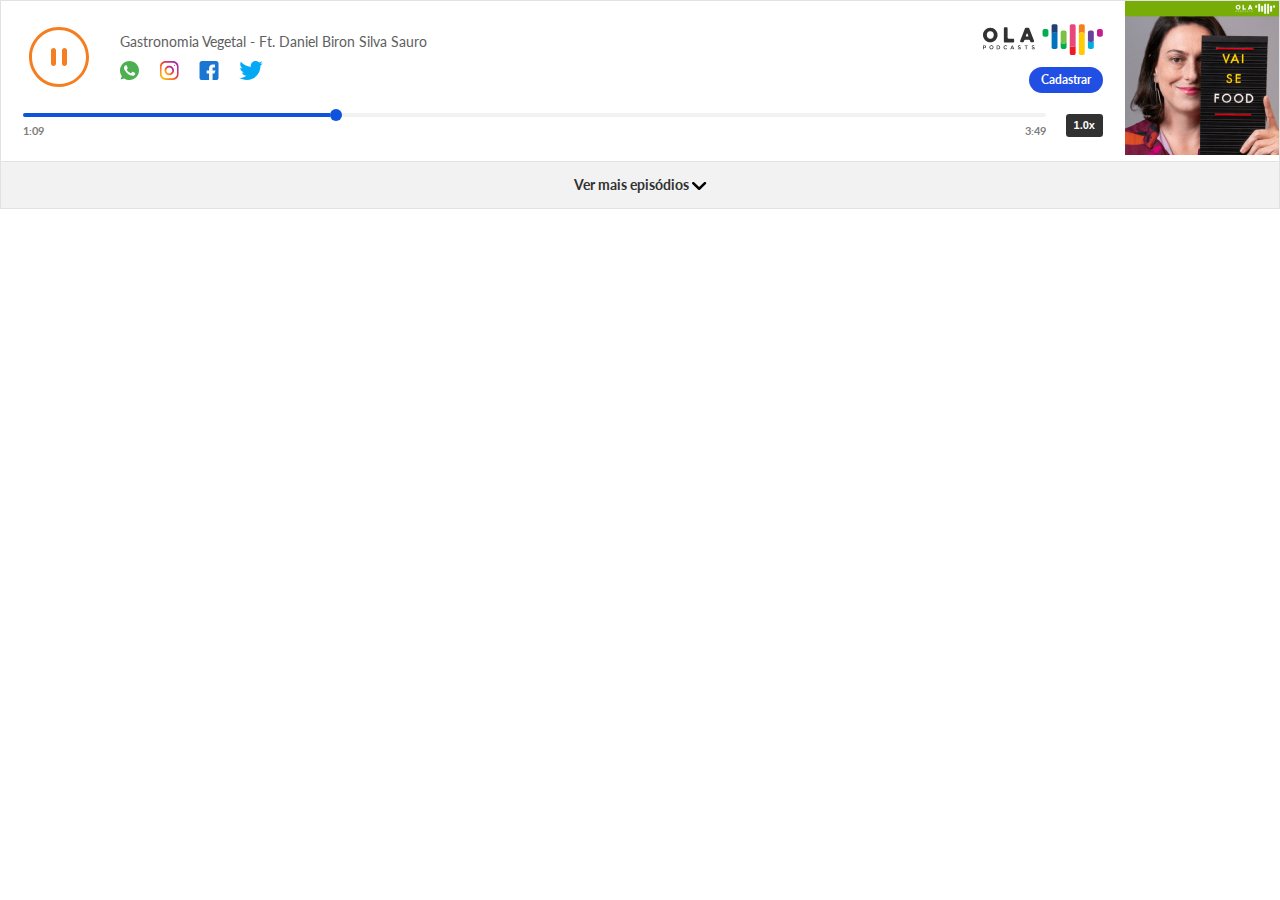
==== commit 19c32e7f: "fix flex" ====
--- a/index.html
+++ b/index.html
@@ -53,10 +53,14 @@
             </div>
             <div class="bx-eb-ola player-embed_olapodcast">
                 <div class="bx-eb-ola top-player-embed_olapodcast">
-                    <div class="bx-eb-ola div-play-embed_olapodcast">
+                    <div class="bx-eb-ola div-play-embed_olapodcast playing">
                         <button class="bx-eb-ola">
-                            <svg width="60" height="60" viewBox="0 0 60 60" fill="none" xmlns="http://www.w3.org/2000/svg">
+                            <svg class="pause" width="60" height="60" viewBox="0 0 60 60" fill="none" xmlns="http://www.w3.org/2000/svg">
                                 <path fill-rule="evenodd" clip-rule="evenodd" d="M56.6463 43.7967C51.6518 53.4231 41.594 60 30 60C13.4315 60 0 46.5685 0 30C0 13.4315 13.4315 0 30 0C46.5685 0 60 13.4315 60 30C60 34.9746 58.7892 39.6663 56.6463 43.7967ZM3 30C3 44.9117 15.0883 57 30 57C40.1933 57 49.3719 51.3034 53.9833 42.4151C55.9562 38.6127 57 34.3846 57 30C57 15.0883 44.9117 3 30 3C15.0883 3 3 15.0883 3 30ZM33 23.5C33 22.1193 34.1193 21 35.5 21C36.8807 21 38 22.1193 38 23.5V36.5C38 37.8807 36.8807 39 35.5 39C34.1193 39 33 37.8807 33 36.5V23.5ZM24.5 21C23.1193 21 22 22.1193 22 23.5V36.5C22 37.8807 23.1193 39 24.5 39C25.8807 39 27 37.8807 27 36.5V23.5C27 22.1193 25.8807 21 24.5 21Z" fill="#F57E20"/>
+                            </svg>
+                            <svg class="play" width="60" height="60" viewBox="0 0 60 60" fill="none" xmlns="http://www.w3.org/2000/svg">
+                                <path fill-rule="evenodd" clip-rule="evenodd" d="M56.6463 43.7967C51.6518 53.4231 41.594 60 30 60C13.4315 60 0 46.5685 0 30C0 13.4315 13.4315 0 30 0C46.5685 0 60 13.4315 60 30C60 34.9746 58.7892 39.6663 56.6463 43.7967ZM3 30C3 44.9117 15.0883 57 30 57C40.1933 57 49.3719 51.3034 53.9833 42.4151C55.9562 38.6127 57 34.3846 57 30C57 15.0883 44.9117 3 30 3C15.0883 3 3 15.0883 3 30Z" fill="#313131"/>
+                                <path d="M38 28.2679C39.3333 29.0378 39.3333 30.9623 38 31.7321L26 38.6603C24.6667 39.4301 23 38.4678 23 36.9282L23 23.0718C23 21.5322 24.6667 20.5699 26 21.3397L38 28.2679Z" fill="#313131"/>
                             </svg>
                         </button>
                     </div>
--- a/assets/css/style.css
+++ b/assets/css/style.css
@@ -7,6 +7,7 @@
   margin: 0;
   overflow: hidden;
   font-family: 'Lato';
+  background: #fff;
 }
 
 .main-embed_olapodcast {
@@ -130,13 +131,30 @@
           align-items: center;
 }
 
+.main-embed_olapodcast .header-embed_olapodcast .player-embed_olapodcast .top-player-embed_olapodcast .div-play-embed_olapodcast.playing button svg.pause {
+  display: block;
+}
+
+.main-embed_olapodcast .header-embed_olapodcast .player-embed_olapodcast .top-player-embed_olapodcast .div-play-embed_olapodcast.playing button svg.play {
+  display: none;
+}
+
 .main-embed_olapodcast .header-embed_olapodcast .player-embed_olapodcast .top-player-embed_olapodcast .div-play-embed_olapodcast button {
   background: transparent;
   border: 0;
   cursor: pointer;
 }
 
+.main-embed_olapodcast .header-embed_olapodcast .player-embed_olapodcast .top-player-embed_olapodcast .div-play-embed_olapodcast button svg.pause {
+  display: none;
+}
+
+.main-embed_olapodcast .header-embed_olapodcast .player-embed_olapodcast .top-player-embed_olapodcast .div-play-embed_olapodcast button svg.play {
+  display: block;
+}
+
 .main-embed_olapodcast .header-embed_olapodcast .player-embed_olapodcast .top-player-embed_olapodcast .infos-box-embed_olapodcast {
+  width: 100%;
   padding-left: 25px;
 }
 
@@ -148,7 +166,6 @@
   letter-spacing: 0px;
   text-align: left;
   margin-top: 0;
-  max-width: 163px;
   color: #606060;
 }
 
@@ -307,6 +324,7 @@
 .main-embed_olapodcast .header-embed_olapodcast .player-embed_olapodcast .bottom-player-embed_olapodcast .btn-time-embed_olapodcast button {
   padding: 2px 8px;
   border: none;
+  cursor: pointer;
   background: #313131;
   border-radius: 3.28125px;
   color: #fff;
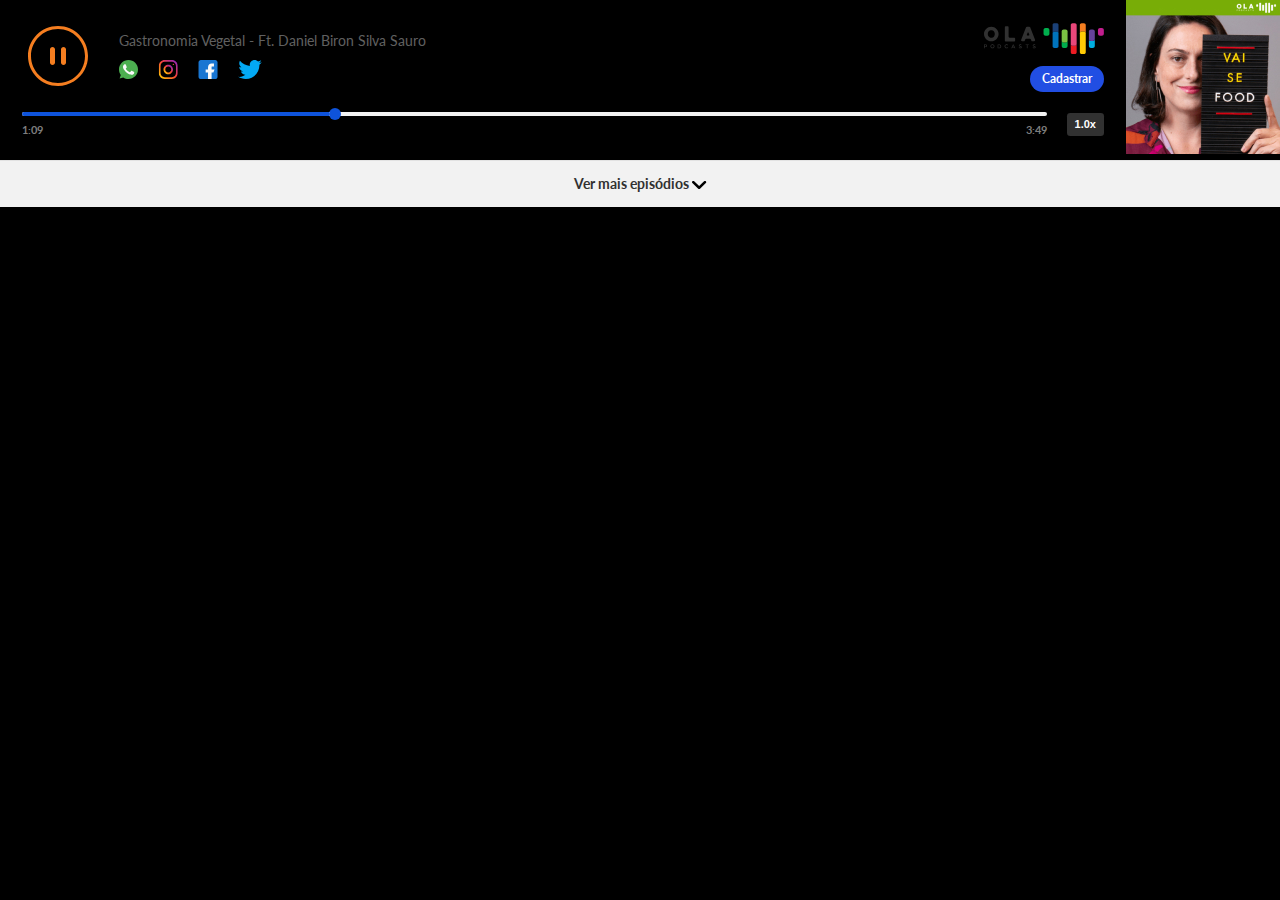
==== commit 3269d818: "update" ====
--- a/index.html
+++ b/index.html
@@ -14,7 +14,7 @@
 
     <link rel="stylesheet" href="./assets/css/style.css">
 </head>
-<body class="bx-eb-ola body-embed_olapodcast">
+<body class="bx-eb-ola body-embed_olapodcast dark-ui-embed_olapodcast">
     <div class="bx-eb-ola main-embed_olapodcast">
         <div class="bx-eb-ola header-embed_olapodcast">
             <div class="bx-eb-ola top-box-embed_olapodcast">
--- a/assets/css/style.css
+++ b/assets/css/style.css
@@ -536,4 +536,531 @@
   -webkit-transform: rotate(180deg);
           transform: rotate(180deg);
 }
+
+.body-embed_olapodcast.dark-ui-embed_olapodcast {
+  background: #000;
+}
+
+.dark-ui-embed_olapodcast .main-embed_olapodcast {
+  border: none;
+}
+
+.dark-ui-embed_olapodcast .main-embed_olapodcast .header-embed_olapodcast {
+  display: -webkit-box;
+  display: -ms-flexbox;
+  display: flex;
+  -webkit-box-orient: vertical;
+  -webkit-box-direction: normal;
+      -ms-flex-direction: column;
+          flex-direction: column;
+}
+
+@media only screen and (min-width: 460px) {
+  .dark-ui-embed_olapodcast .main-embed_olapodcast .header-embed_olapodcast {
+    -webkit-box-orient: horizontal;
+    -webkit-box-direction: reverse;
+        -ms-flex-direction: row-reverse;
+            flex-direction: row-reverse;
+    -webkit-box-pack: justify;
+        -ms-flex-pack: justify;
+            justify-content: space-between;
+  }
+}
+
+.dark-ui-embed_olapodcast .main-embed_olapodcast .header-embed_olapodcast .top-box-embed_olapodcast {
+  width: 100%;
+  height: auto;
+  display: -webkit-box;
+  display: -ms-flexbox;
+  display: flex;
+  border-bottom: 1px solid #E2E2E2;
+}
+
+@media only screen and (min-width: 460px) {
+  .dark-ui-embed_olapodcast .main-embed_olapodcast .header-embed_olapodcast .top-box-embed_olapodcast {
+    width: auto;
+  }
+}
+
+.dark-ui-embed_olapodcast .main-embed_olapodcast .header-embed_olapodcast .top-box-embed_olapodcast .cta-box-embed_olapodcast {
+  width: 100%;
+  display: -webkit-box;
+  display: -ms-flexbox;
+  display: flex;
+  -webkit-box-orient: vertical;
+  -webkit-box-direction: normal;
+      -ms-flex-direction: column;
+          flex-direction: column;
+  -webkit-box-pack: center;
+      -ms-flex-pack: center;
+          justify-content: center;
+  -webkit-box-align: center;
+      -ms-flex-align: center;
+          align-items: center;
+}
+
+@media only screen and (min-width: 460px) {
+  .dark-ui-embed_olapodcast .main-embed_olapodcast .header-embed_olapodcast .top-box-embed_olapodcast .cta-box-embed_olapodcast {
+    display: none;
+  }
+}
+
+.dark-ui-embed_olapodcast .main-embed_olapodcast .header-embed_olapodcast .top-box-embed_olapodcast .cta-box-embed_olapodcast .btn-embed_olapodcast {
+  background: #214EE3;
+  color: #fff;
+  padding: 4px 12px;
+  display: -webkit-box;
+  display: -ms-flexbox;
+  display: flex;
+  font-size: 12px;
+  text-decoration: none;
+  font-style: normal;
+  font-weight: 700;
+  line-height: 18px;
+  letter-spacing: 0px;
+  text-align: center;
+  border-radius: 20px;
+  margin-top: 10px;
+}
+
+.dark-ui-embed_olapodcast .main-embed_olapodcast .header-embed_olapodcast .top-box-embed_olapodcast .thumb-embed_olapodcast {
+  width: 154px;
+  height: 154px;
+  -ms-flex-negative: 0;
+      flex-shrink: 0;
+  margin: 0;
+  padding: 0;
+}
+
+.dark-ui-embed_olapodcast .main-embed_olapodcast .header-embed_olapodcast .top-box-embed_olapodcast .thumb-embed_olapodcast img {
+  width: 100%;
+}
+
+.dark-ui-embed_olapodcast .main-embed_olapodcast .header-embed_olapodcast .player-embed_olapodcast {
+  width: 100%;
+  display: -webkit-box;
+  display: -ms-flexbox;
+  display: flex;
+  -webkit-box-orient: vertical;
+  -webkit-box-direction: normal;
+      -ms-flex-direction: column;
+          flex-direction: column;
+  border-bottom: 1px solid #E2E2E2;
+  padding: 22px;
+}
+
+.dark-ui-embed_olapodcast .main-embed_olapodcast .header-embed_olapodcast .player-embed_olapodcast .top-player-embed_olapodcast {
+  display: -webkit-box;
+  display: -ms-flexbox;
+  display: flex;
+  -webkit-box-align: center;
+      -ms-flex-align: center;
+          align-items: center;
+}
+
+.dark-ui-embed_olapodcast .main-embed_olapodcast .header-embed_olapodcast .player-embed_olapodcast .top-player-embed_olapodcast .div-play-embed_olapodcast.playing button svg.pause {
+  display: block;
+}
+
+.dark-ui-embed_olapodcast .main-embed_olapodcast .header-embed_olapodcast .player-embed_olapodcast .top-player-embed_olapodcast .div-play-embed_olapodcast.playing button svg.play {
+  display: none;
+}
+
+.dark-ui-embed_olapodcast .main-embed_olapodcast .header-embed_olapodcast .player-embed_olapodcast .top-player-embed_olapodcast .div-play-embed_olapodcast button {
+  background: transparent;
+  border: 0;
+  cursor: pointer;
+}
+
+.dark-ui-embed_olapodcast .main-embed_olapodcast .header-embed_olapodcast .player-embed_olapodcast .top-player-embed_olapodcast .div-play-embed_olapodcast button svg.pause {
+  display: none;
+}
+
+.dark-ui-embed_olapodcast .main-embed_olapodcast .header-embed_olapodcast .player-embed_olapodcast .top-player-embed_olapodcast .div-play-embed_olapodcast button svg.play {
+  display: block;
+}
+
+.dark-ui-embed_olapodcast .main-embed_olapodcast .header-embed_olapodcast .player-embed_olapodcast .top-player-embed_olapodcast .infos-box-embed_olapodcast {
+  width: 100%;
+  padding-left: 25px;
+}
+
+.dark-ui-embed_olapodcast .main-embed_olapodcast .header-embed_olapodcast .player-embed_olapodcast .top-player-embed_olapodcast .infos-box-embed_olapodcast h2 {
+  font-size: 14px;
+  font-style: normal;
+  font-weight: 400;
+  line-height: 17px;
+  letter-spacing: 0px;
+  text-align: left;
+  margin-top: 0;
+  color: #606060;
+}
+
+.dark-ui-embed_olapodcast .main-embed_olapodcast .header-embed_olapodcast .player-embed_olapodcast .top-player-embed_olapodcast .infos-box-embed_olapodcast .socials-embed_olapodcast {
+  width: 100%;
+  display: -webkit-box;
+  display: -ms-flexbox;
+  display: flex;
+}
+
+.dark-ui-embed_olapodcast .main-embed_olapodcast .header-embed_olapodcast .player-embed_olapodcast .top-player-embed_olapodcast .infos-box-embed_olapodcast .socials-embed_olapodcast .link-embed_olapodcast {
+  text-decoration: none;
+  margin-right: 20px;
+}
+
+.dark-ui-embed_olapodcast .main-embed_olapodcast .header-embed_olapodcast .player-embed_olapodcast .top-player-embed_olapodcast .cta-box-embed_olapodcast {
+  width: 100%;
+  display: none;
+  -webkit-box-orient: vertical;
+  -webkit-box-direction: normal;
+      -ms-flex-direction: column;
+          flex-direction: column;
+  -webkit-box-pack: center;
+      -ms-flex-pack: center;
+          justify-content: center;
+  -webkit-box-align: end;
+      -ms-flex-align: end;
+          align-items: flex-end;
+}
+
+@media only screen and (min-width: 580px) {
+  .dark-ui-embed_olapodcast .main-embed_olapodcast .header-embed_olapodcast .player-embed_olapodcast .top-player-embed_olapodcast .cta-box-embed_olapodcast {
+    display: -webkit-box;
+    display: -ms-flexbox;
+    display: flex;
+  }
+}
+
+.dark-ui-embed_olapodcast .main-embed_olapodcast .header-embed_olapodcast .player-embed_olapodcast .top-player-embed_olapodcast .cta-box-embed_olapodcast svg {
+  width: 120px;
+}
+
+.dark-ui-embed_olapodcast .main-embed_olapodcast .header-embed_olapodcast .player-embed_olapodcast .top-player-embed_olapodcast .cta-box-embed_olapodcast .btn-embed_olapodcast {
+  background: #214EE3;
+  color: #fff;
+  padding: 4px 12px;
+  display: -webkit-box;
+  display: -ms-flexbox;
+  display: flex;
+  font-size: 12px;
+  text-decoration: none;
+  font-style: normal;
+  font-weight: 700;
+  line-height: 18px;
+  letter-spacing: 0px;
+  text-align: center;
+  border-radius: 20px;
+  margin-top: 10px;
+}
+
+.dark-ui-embed_olapodcast .main-embed_olapodcast .header-embed_olapodcast .player-embed_olapodcast .bottom-player-embed_olapodcast {
+  width: 100%;
+  display: -webkit-box;
+  display: -ms-flexbox;
+  display: flex;
+  margin-top: 20px;
+}
+
+.dark-ui-embed_olapodcast .main-embed_olapodcast .header-embed_olapodcast .player-embed_olapodcast .bottom-player-embed_olapodcast .players-bar-slider-embed_olapodcast {
+  width: 100%;
+  -webkit-box-orient: horizontal;
+  -webkit-box-direction: normal;
+      -ms-flex-direction: row;
+          flex-direction: row;
+  display: -webkit-box;
+  display: -ms-flexbox;
+  display: flex;
+  -webkit-box-pack: justify;
+      -ms-flex-pack: justify;
+          justify-content: space-between;
+  -ms-flex-wrap: wrap;
+      flex-wrap: wrap;
+  -webkit-box-align: center;
+      -ms-flex-align: center;
+          align-items: center;
+}
+
+.dark-ui-embed_olapodcast .main-embed_olapodcast .header-embed_olapodcast .player-embed_olapodcast .bottom-player-embed_olapodcast .players-bar-slider-embed_olapodcast .progress-bar-time-embed_olapodcast {
+  min-width: 40px;
+  width: 50%;
+  text-align: center;
+  font-size: 11px;
+  font-weight: bold;
+  line-height: 16px;
+  color: #7E7E7E;
+  letter-spacing: normal;
+  text-transform: none;
+  margin-top: 10px;
+}
+
+.dark-ui-embed_olapodcast .main-embed_olapodcast .header-embed_olapodcast .player-embed_olapodcast .bottom-player-embed_olapodcast .players-bar-slider-embed_olapodcast .progress-bar-time-embed_olapodcast.left {
+  text-align: left;
+}
+
+.dark-ui-embed_olapodcast .main-embed_olapodcast .header-embed_olapodcast .player-embed_olapodcast .bottom-player-embed_olapodcast .players-bar-slider-embed_olapodcast .progress-bar-time-embed_olapodcast.right {
+  text-align: right;
+}
+
+.dark-ui-embed_olapodcast .main-embed_olapodcast .header-embed_olapodcast .player-embed_olapodcast .bottom-player-embed_olapodcast .players-bar-slider-embed_olapodcast .progress-bar-embed_olapodcast {
+  height: auto;
+  position: relative;
+  width: 100%;
+}
+
+.dark-ui-embed_olapodcast .main-embed_olapodcast .header-embed_olapodcast .player-embed_olapodcast .bottom-player-embed_olapodcast .players-bar-slider-embed_olapodcast .progress-bar-embed_olapodcast .progress-bar_bg-embed_olapodcast {
+  width: 100%;
+  height: 4px;
+  display: -webkit-box;
+  display: -ms-flexbox;
+  display: flex;
+  border-radius: 2px;
+  background: #F2F2F2;
+  position: absolute;
+  left: 0;
+  z-index: 0;
+}
+
+.dark-ui-embed_olapodcast .main-embed_olapodcast .header-embed_olapodcast .player-embed_olapodcast .bottom-player-embed_olapodcast .players-bar-slider-embed_olapodcast .progress-bar-embed_olapodcast .progress-bar_track-embed_olapodcast {
+  width: 30%;
+  height: 4px;
+  display: -webkit-box;
+  display: -ms-flexbox;
+  display: flex;
+  border-radius: 2px 0 0 2px;
+  background: #0E53DB;
+  position: absolute;
+  left: 0;
+  z-index: 1;
+}
+
+.dark-ui-embed_olapodcast .main-embed_olapodcast .header-embed_olapodcast .player-embed_olapodcast .bottom-player-embed_olapodcast .players-bar-slider-embed_olapodcast .progress-bar-embed_olapodcast .progress-bar_handle-embed_olapodcast {
+  width: 12px;
+  height: 12px;
+  position: absolute;
+  background: #0E53DB;
+  top: -4px;
+  border-radius: 10px;
+  left: 30%;
+  cursor: pointer;
+}
+
+.dark-ui-embed_olapodcast .main-embed_olapodcast .header-embed_olapodcast .player-embed_olapodcast .bottom-player-embed_olapodcast .btn-time-embed_olapodcast {
+  padding-left: 20px;
+}
+
+.dark-ui-embed_olapodcast .main-embed_olapodcast .header-embed_olapodcast .player-embed_olapodcast .bottom-player-embed_olapodcast .btn-time-embed_olapodcast button {
+  padding: 2px 8px;
+  border: none;
+  cursor: pointer;
+  background: #313131;
+  border-radius: 3.28125px;
+  color: #fff;
+  font-size: 11px;
+  font-style: normal;
+  font-weight: 700;
+  line-height: 19px;
+  letter-spacing: 0px;
+  text-align: left;
+}
+
+.dark-ui-embed_olapodcast .main-embed_olapodcast .playlist-embed_olapodcast {
+  width: 100%;
+  background: #F2F2F2;
+}
+
+.dark-ui-embed_olapodcast .main-embed_olapodcast .playlist-embed_olapodcast .acc-content-embed_olapodcast {
+  overflow: hidden;
+  -webkit-transition: all 0.4s;
+  transition: all 0.4s;
+}
+
+.dark-ui-embed_olapodcast .main-embed_olapodcast .playlist-embed_olapodcast .acc-content-embed_olapodcast .inner {
+  padding: 15px 20px 20px;
+  border-bottom: 1px solid #E2E2E2;
+}
+
+.dark-ui-embed_olapodcast .main-embed_olapodcast .playlist-embed_olapodcast .acc-content-embed_olapodcast .inner .header-playlist {
+  display: -webkit-box;
+  display: -ms-flexbox;
+  display: flex;
+  -webkit-box-pack: justify;
+      -ms-flex-pack: justify;
+          justify-content: space-between;
+}
+
+.dark-ui-embed_olapodcast .main-embed_olapodcast .playlist-embed_olapodcast .acc-content-embed_olapodcast .inner .header-playlist span {
+  font-size: 12px;
+  font-style: normal;
+  font-weight: 700;
+  line-height: 18px;
+  letter-spacing: 0px;
+  text-align: center;
+  color: #4B4B4A;
+}
+
+.dark-ui-embed_olapodcast .main-embed_olapodcast .playlist-embed_olapodcast .acc-content-embed_olapodcast .inner .ul-embed_olapodcast {
+  margin: 0;
+  padding: 0;
+  list-style: none;
+}
+
+.dark-ui-embed_olapodcast .main-embed_olapodcast .playlist-embed_olapodcast .acc-content-embed_olapodcast .inner .ul-embed_olapodcast li .list-playlis-embed_olapodcast {
+  background: #fff;
+  display: -webkit-box;
+  display: -ms-flexbox;
+  display: flex;
+  border-radius: 5px;
+  height: 37px;
+  -webkit-box-align: center;
+      -ms-flex-align: center;
+          align-items: center;
+  margin-top: 11px;
+}
+
+.dark-ui-embed_olapodcast .main-embed_olapodcast .playlist-embed_olapodcast .acc-content-embed_olapodcast .inner .ul-embed_olapodcast li .list-playlis-embed_olapodcast .default {
+  background: transparent;
+  border: none;
+  padding: 12px;
+  -ms-flex-negative: 0;
+      flex-shrink: 0;
+}
+
+.dark-ui-embed_olapodcast .main-embed_olapodcast .playlist-embed_olapodcast .acc-content-embed_olapodcast .inner .ul-embed_olapodcast li .list-playlis-embed_olapodcast .default svg {
+  width: 12px;
+}
+
+.dark-ui-embed_olapodcast .main-embed_olapodcast .playlist-embed_olapodcast .acc-content-embed_olapodcast .inner .ul-embed_olapodcast li .list-playlis-embed_olapodcast .default .pause {
+  display: none;
+}
+
+.dark-ui-embed_olapodcast .main-embed_olapodcast .playlist-embed_olapodcast .acc-content-embed_olapodcast .inner .ul-embed_olapodcast li .list-playlis-embed_olapodcast .min-thumb {
+  width: 43px;
+  height: 43px;
+  -ms-flex-negative: 0;
+      flex-shrink: 0;
+}
+
+.dark-ui-embed_olapodcast .main-embed_olapodcast .playlist-embed_olapodcast .acc-content-embed_olapodcast .inner .ul-embed_olapodcast li .list-playlis-embed_olapodcast .min-thumb img {
+  width: 100%;
+}
+
+.dark-ui-embed_olapodcast .main-embed_olapodcast .playlist-embed_olapodcast .acc-content-embed_olapodcast .inner .ul-embed_olapodcast li .list-playlis-embed_olapodcast .name-epi {
+  width: 100%;
+  padding-left: 10px;
+  padding-right: 10px;
+}
+
+.dark-ui-embed_olapodcast .main-embed_olapodcast .playlist-embed_olapodcast .acc-content-embed_olapodcast .inner .ul-embed_olapodcast li .list-playlis-embed_olapodcast .name-epi span {
+  overflow: hidden;
+  color: #606060;
+  font-style: normal;
+  font-weight: normal;
+  font-size: 12px;
+  line-height: 14px;
+  text-overflow: ellipsis;
+  white-space: normal;
+  display: -webkit-box;
+  -webkit-box-orient: vertical;
+  -webkit-line-clamp: 2;
+  width: 100%;
+}
+
+.dark-ui-embed_olapodcast .main-embed_olapodcast .playlist-embed_olapodcast .acc-content-embed_olapodcast .inner .ul-embed_olapodcast li .list-playlis-embed_olapodcast .timer-epi {
+  padding-right: 10px;
+  -ms-flex-negative: 0;
+      flex-shrink: 0;
+  display: -webkit-box;
+  display: -ms-flexbox;
+  display: flex;
+  -webkit-box-align: center;
+      -ms-flex-align: center;
+          align-items: center;
+}
+
+.dark-ui-embed_olapodcast .main-embed_olapodcast .playlist-embed_olapodcast .acc-content-embed_olapodcast .inner .ul-embed_olapodcast li .list-playlis-embed_olapodcast .timer-epi span {
+  font-style: normal;
+  font-weight: normal;
+  font-size: 10px;
+  line-height: 12px;
+  text-align: right;
+  color: #606060;
+}
+
+.dark-ui-embed_olapodcast .main-embed_olapodcast .playlist-embed_olapodcast .acc-content-embed_olapodcast .inner .ul-embed_olapodcast li.playing .list-playlis-embed_olapodcast .default .play {
+  display: none;
+}
+
+.dark-ui-embed_olapodcast .main-embed_olapodcast .playlist-embed_olapodcast .acc-content-embed_olapodcast .inner .ul-embed_olapodcast li.playing .list-playlis-embed_olapodcast .default .pause {
+  display: block;
+}
+
+.dark-ui-embed_olapodcast .main-embed_olapodcast .playlist-embed_olapodcast .acc-content-embed_olapodcast .inner .ul-embed_olapodcast li.playing .list-playlis-embed_olapodcast .name-epi span {
+  font-weight: bold;
+  color: #F57E20;
+}
+
+.dark-ui-embed_olapodcast .main-embed_olapodcast .playlist-embed_olapodcast .acc-content-embed_olapodcast .inner .ul-embed_olapodcast li.playing .list-playlis-embed_olapodcast .timer-epi span {
+  color: #F57E20;
+}
+
+.dark-ui-embed_olapodcast .main-embed_olapodcast .playlist-embed_olapodcast .header-acc-embed_olapodcast {
+  width: 100%;
+  display: -webkit-box;
+  display: -ms-flexbox;
+  display: flex;
+  -webkit-box-pack: center;
+      -ms-flex-pack: center;
+          justify-content: center;
+  -webkit-box-align: center;
+      -ms-flex-align: center;
+          align-items: center;
+  padding: 23px;
+  text-decoration: none;
+  position: relative;
+}
+
+.dark-ui-embed_olapodcast .main-embed_olapodcast .playlist-embed_olapodcast .header-acc-embed_olapodcast span {
+  font-size: 14px;
+  font-style: normal;
+  font-weight: 700;
+  line-height: 18px;
+  letter-spacing: 0px;
+  text-align: center;
+  position: absolute;
+  margin: auto;
+  left: 0;
+  right: 0;
+  color: #313131;
+}
+
+.dark-ui-embed_olapodcast .main-embed_olapodcast .playlist-embed_olapodcast .header-acc-embed_olapodcast span svg {
+  -webkit-transition: all 0.4s;
+  transition: all 0.4s;
+}
+
+.dark-ui-embed_olapodcast .main-embed_olapodcast .playlist-embed_olapodcast .header-acc-embed_olapodcast span.ver-menos {
+  opacity: 0;
+}
+
+.dark-ui-embed_olapodcast .main-embed_olapodcast .playlist-embed_olapodcast .header-acc-embed_olapodcast span.ver-mais {
+  opacity: 1;
+}
+
+.dark-ui-embed_olapodcast .main-embed_olapodcast .playlist-embed_olapodcast .header-acc-embed_olapodcast.active span.ver-menos {
+  opacity: 1;
+}
+
+.dark-ui-embed_olapodcast .main-embed_olapodcast .playlist-embed_olapodcast .header-acc-embed_olapodcast.active span.ver-menos svg {
+  -webkit-transform: rotate(180deg);
+          transform: rotate(180deg);
+}
+
+.dark-ui-embed_olapodcast .main-embed_olapodcast .playlist-embed_olapodcast .header-acc-embed_olapodcast.active span.ver-mais {
+  opacity: 0;
+}
+
+.dark-ui-embed_olapodcast .main-embed_olapodcast .playlist-embed_olapodcast .header-acc-embed_olapodcast.active span.ver-mais svg {
+  -webkit-transform: rotate(180deg);
+          transform: rotate(180deg);
+}
 /*# sourceMappingURL=style.css.map */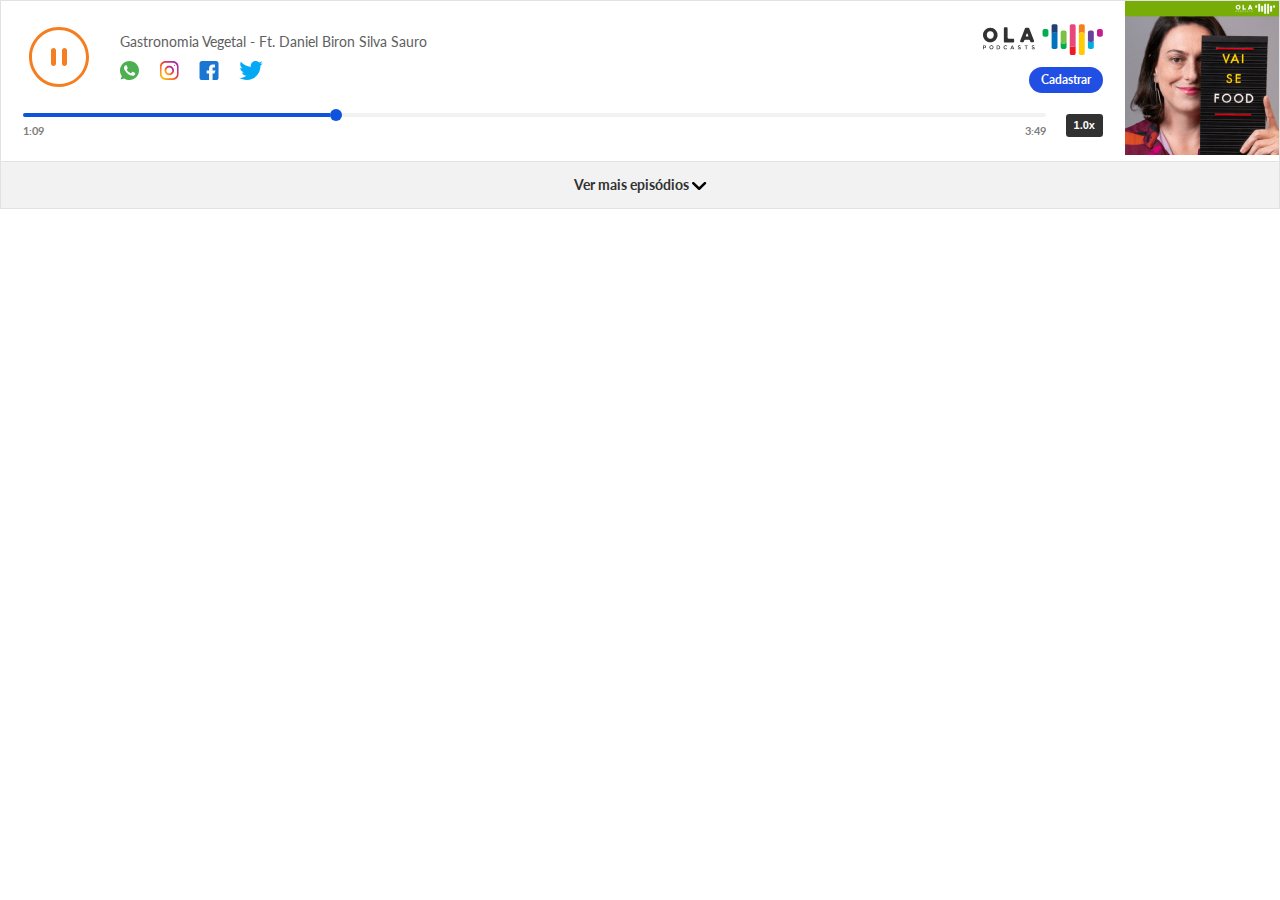
==== commit 3950f395: "feat(app): integration play/pause, mute, unmuted, volume, seekbar volume, and play, time music, play" ====
--- a/index.html
+++ b/index.html
@@ -14,7 +14,7 @@
 
     <link rel="stylesheet" href="./assets/css/style.css">
 </head>
-<body class="bx-eb-ola body-embed_olapodcast dark-ui-embed_olapodcast">
+<body class="bx-eb-ola body-embed_olapodcast">
     <div class="bx-eb-ola main-embed_olapodcast">
         <div class="bx-eb-ola header-embed_olapodcast">
             <div class="bx-eb-ola top-box-embed_olapodcast">
@@ -309,7 +309,7 @@
 
     </div>
 
-    <script src="./assets/js/main.js"></script>
+    <script src="./assets/js/accordion.js"></script>
     
 </body>
 </html>--- a/assets/css/style.css
+++ b/assets/css/style.css
@@ -8,6 +8,10 @@
   overflow: hidden;
   font-family: 'Lato';
   background: #fff;
+}
+
+.display-none-embed_olapodcast {
+  display: none;
 }
 
 .main-embed_olapodcast {
@@ -129,6 +133,10 @@
   -webkit-box-align: center;
       -ms-flex-align: center;
           align-items: center;
+}
+
+.main-embed_olapodcast .header-embed_olapodcast .player-embed_olapodcast .top-player-embed_olapodcast .div-play-embed_olapodcast #embed_ola_podcast_play_pause {
+  outline: none;
 }
 
 .main-embed_olapodcast .header-embed_olapodcast .player-embed_olapodcast .top-player-embed_olapodcast .div-play-embed_olapodcast.playing button svg.pause {
@@ -345,6 +353,7 @@
   overflow: hidden;
   -webkit-transition: all 0.4s;
   transition: all 0.4s;
+  overflow-y: auto;
 }
 
 .main-embed_olapodcast .playlist-embed_olapodcast .acc-content-embed_olapodcast .inner {
@@ -545,522 +554,104 @@
   border: none;
 }
 
-.dark-ui-embed_olapodcast .main-embed_olapodcast .header-embed_olapodcast {
-  display: -webkit-box;
-  display: -ms-flexbox;
-  display: flex;
-  -webkit-box-orient: vertical;
-  -webkit-box-direction: normal;
-      -ms-flex-direction: column;
-          flex-direction: column;
-}
-
-@media only screen and (min-width: 460px) {
-  .dark-ui-embed_olapodcast .main-embed_olapodcast .header-embed_olapodcast {
-    -webkit-box-orient: horizontal;
-    -webkit-box-direction: reverse;
-        -ms-flex-direction: row-reverse;
-            flex-direction: row-reverse;
-    -webkit-box-pack: justify;
-        -ms-flex-pack: justify;
-            justify-content: space-between;
-  }
-}
-
 .dark-ui-embed_olapodcast .main-embed_olapodcast .header-embed_olapodcast .top-box-embed_olapodcast {
-  width: 100%;
-  height: auto;
-  display: -webkit-box;
-  display: -ms-flexbox;
-  display: flex;
-  border-bottom: 1px solid #E2E2E2;
-}
-
-@media only screen and (min-width: 460px) {
-  .dark-ui-embed_olapodcast .main-embed_olapodcast .header-embed_olapodcast .top-box-embed_olapodcast {
-    width: auto;
-  }
-}
-
-.dark-ui-embed_olapodcast .main-embed_olapodcast .header-embed_olapodcast .top-box-embed_olapodcast .cta-box-embed_olapodcast {
-  width: 100%;
-  display: -webkit-box;
-  display: -ms-flexbox;
-  display: flex;
-  -webkit-box-orient: vertical;
-  -webkit-box-direction: normal;
-      -ms-flex-direction: column;
-          flex-direction: column;
-  -webkit-box-pack: center;
-      -ms-flex-pack: center;
-          justify-content: center;
-  -webkit-box-align: center;
-      -ms-flex-align: center;
-          align-items: center;
-}
-
-@media only screen and (min-width: 460px) {
-  .dark-ui-embed_olapodcast .main-embed_olapodcast .header-embed_olapodcast .top-box-embed_olapodcast .cta-box-embed_olapodcast {
-    display: none;
-  }
-}
-
-.dark-ui-embed_olapodcast .main-embed_olapodcast .header-embed_olapodcast .top-box-embed_olapodcast .cta-box-embed_olapodcast .btn-embed_olapodcast {
-  background: #214EE3;
-  color: #fff;
-  padding: 4px 12px;
-  display: -webkit-box;
-  display: -ms-flexbox;
-  display: flex;
-  font-size: 12px;
-  text-decoration: none;
-  font-style: normal;
-  font-weight: 700;
-  line-height: 18px;
-  letter-spacing: 0px;
-  text-align: center;
-  border-radius: 20px;
-  margin-top: 10px;
-}
-
-.dark-ui-embed_olapodcast .main-embed_olapodcast .header-embed_olapodcast .top-box-embed_olapodcast .thumb-embed_olapodcast {
-  width: 154px;
-  height: 154px;
-  -ms-flex-negative: 0;
-      flex-shrink: 0;
-  margin: 0;
-  padding: 0;
-}
-
-.dark-ui-embed_olapodcast .main-embed_olapodcast .header-embed_olapodcast .top-box-embed_olapodcast .thumb-embed_olapodcast img {
-  width: 100%;
+  border-bottom: none;
+}
+
+.dark-ui-embed_olapodcast .main-embed_olapodcast .header-embed_olapodcast .top-box-embed_olapodcast .cta-box-embed_olapodcast svg path:nth-child(13), .dark-ui-embed_olapodcast .main-embed_olapodcast .header-embed_olapodcast .top-box-embed_olapodcast .cta-box-embed_olapodcast svg path:nth-child(14), .dark-ui-embed_olapodcast .main-embed_olapodcast .header-embed_olapodcast .top-box-embed_olapodcast .cta-box-embed_olapodcast svg path:nth-child(15), .dark-ui-embed_olapodcast .main-embed_olapodcast .header-embed_olapodcast .top-box-embed_olapodcast .cta-box-embed_olapodcast svg path:nth-child(16), .dark-ui-embed_olapodcast .main-embed_olapodcast .header-embed_olapodcast .top-box-embed_olapodcast .cta-box-embed_olapodcast svg path:nth-child(17), .dark-ui-embed_olapodcast .main-embed_olapodcast .header-embed_olapodcast .top-box-embed_olapodcast .cta-box-embed_olapodcast svg path:nth-child(18), .dark-ui-embed_olapodcast .main-embed_olapodcast .header-embed_olapodcast .top-box-embed_olapodcast .cta-box-embed_olapodcast svg path:nth-child(19), .dark-ui-embed_olapodcast .main-embed_olapodcast .header-embed_olapodcast .top-box-embed_olapodcast .cta-box-embed_olapodcast svg path:nth-child(20), .dark-ui-embed_olapodcast .main-embed_olapodcast .header-embed_olapodcast .top-box-embed_olapodcast .cta-box-embed_olapodcast svg path:nth-child(21), .dark-ui-embed_olapodcast .main-embed_olapodcast .header-embed_olapodcast .top-box-embed_olapodcast .cta-box-embed_olapodcast svg path:nth-child(22), .dark-ui-embed_olapodcast .main-embed_olapodcast .header-embed_olapodcast .top-box-embed_olapodcast .cta-box-embed_olapodcast svg path:nth-child(23) {
+  fill: #fff;
 }
 
 .dark-ui-embed_olapodcast .main-embed_olapodcast .header-embed_olapodcast .player-embed_olapodcast {
-  width: 100%;
-  display: -webkit-box;
-  display: -ms-flexbox;
-  display: flex;
-  -webkit-box-orient: vertical;
-  -webkit-box-direction: normal;
-      -ms-flex-direction: column;
-          flex-direction: column;
-  border-bottom: 1px solid #E2E2E2;
-  padding: 22px;
-}
-
-.dark-ui-embed_olapodcast .main-embed_olapodcast .header-embed_olapodcast .player-embed_olapodcast .top-player-embed_olapodcast {
-  display: -webkit-box;
-  display: -ms-flexbox;
-  display: flex;
-  -webkit-box-align: center;
-      -ms-flex-align: center;
-          align-items: center;
-}
-
-.dark-ui-embed_olapodcast .main-embed_olapodcast .header-embed_olapodcast .player-embed_olapodcast .top-player-embed_olapodcast .div-play-embed_olapodcast.playing button svg.pause {
-  display: block;
-}
-
-.dark-ui-embed_olapodcast .main-embed_olapodcast .header-embed_olapodcast .player-embed_olapodcast .top-player-embed_olapodcast .div-play-embed_olapodcast.playing button svg.play {
-  display: none;
-}
-
-.dark-ui-embed_olapodcast .main-embed_olapodcast .header-embed_olapodcast .player-embed_olapodcast .top-player-embed_olapodcast .div-play-embed_olapodcast button {
-  background: transparent;
-  border: 0;
-  cursor: pointer;
-}
-
-.dark-ui-embed_olapodcast .main-embed_olapodcast .header-embed_olapodcast .player-embed_olapodcast .top-player-embed_olapodcast .div-play-embed_olapodcast button svg.pause {
-  display: none;
-}
-
-.dark-ui-embed_olapodcast .main-embed_olapodcast .header-embed_olapodcast .player-embed_olapodcast .top-player-embed_olapodcast .div-play-embed_olapodcast button svg.play {
-  display: block;
-}
-
-.dark-ui-embed_olapodcast .main-embed_olapodcast .header-embed_olapodcast .player-embed_olapodcast .top-player-embed_olapodcast .infos-box-embed_olapodcast {
-  width: 100%;
-  padding-left: 25px;
+  border-bottom: none;
+}
+
+.dark-ui-embed_olapodcast .main-embed_olapodcast .header-embed_olapodcast .player-embed_olapodcast .top-player-embed_olapodcast .div-play-embed_olapodcast button svg.pause path {
+  fill: #FFCA00;
+}
+
+.dark-ui-embed_olapodcast .main-embed_olapodcast .header-embed_olapodcast .player-embed_olapodcast .top-player-embed_olapodcast .div-play-embed_olapodcast button svg.play path {
+  fill: #fff;
 }
 
 .dark-ui-embed_olapodcast .main-embed_olapodcast .header-embed_olapodcast .player-embed_olapodcast .top-player-embed_olapodcast .infos-box-embed_olapodcast h2 {
-  font-size: 14px;
-  font-style: normal;
-  font-weight: 400;
-  line-height: 17px;
-  letter-spacing: 0px;
-  text-align: left;
-  margin-top: 0;
-  color: #606060;
-}
-
-.dark-ui-embed_olapodcast .main-embed_olapodcast .header-embed_olapodcast .player-embed_olapodcast .top-player-embed_olapodcast .infos-box-embed_olapodcast .socials-embed_olapodcast {
-  width: 100%;
-  display: -webkit-box;
-  display: -ms-flexbox;
-  display: flex;
-}
-
-.dark-ui-embed_olapodcast .main-embed_olapodcast .header-embed_olapodcast .player-embed_olapodcast .top-player-embed_olapodcast .infos-box-embed_olapodcast .socials-embed_olapodcast .link-embed_olapodcast {
-  text-decoration: none;
-  margin-right: 20px;
-}
-
-.dark-ui-embed_olapodcast .main-embed_olapodcast .header-embed_olapodcast .player-embed_olapodcast .top-player-embed_olapodcast .cta-box-embed_olapodcast {
-  width: 100%;
-  display: none;
-  -webkit-box-orient: vertical;
-  -webkit-box-direction: normal;
-      -ms-flex-direction: column;
-          flex-direction: column;
-  -webkit-box-pack: center;
-      -ms-flex-pack: center;
-          justify-content: center;
-  -webkit-box-align: end;
-      -ms-flex-align: end;
-          align-items: flex-end;
-}
-
-@media only screen and (min-width: 580px) {
-  .dark-ui-embed_olapodcast .main-embed_olapodcast .header-embed_olapodcast .player-embed_olapodcast .top-player-embed_olapodcast .cta-box-embed_olapodcast {
-    display: -webkit-box;
-    display: -ms-flexbox;
-    display: flex;
-  }
-}
-
-.dark-ui-embed_olapodcast .main-embed_olapodcast .header-embed_olapodcast .player-embed_olapodcast .top-player-embed_olapodcast .cta-box-embed_olapodcast svg {
-  width: 120px;
+  color: #fff;
+}
+
+.dark-ui-embed_olapodcast .main-embed_olapodcast .header-embed_olapodcast .player-embed_olapodcast .top-player-embed_olapodcast .cta-box-embed_olapodcast svg path:nth-child(13), .dark-ui-embed_olapodcast .main-embed_olapodcast .header-embed_olapodcast .player-embed_olapodcast .top-player-embed_olapodcast .cta-box-embed_olapodcast svg path:nth-child(14), .dark-ui-embed_olapodcast .main-embed_olapodcast .header-embed_olapodcast .player-embed_olapodcast .top-player-embed_olapodcast .cta-box-embed_olapodcast svg path:nth-child(15), .dark-ui-embed_olapodcast .main-embed_olapodcast .header-embed_olapodcast .player-embed_olapodcast .top-player-embed_olapodcast .cta-box-embed_olapodcast svg path:nth-child(16), .dark-ui-embed_olapodcast .main-embed_olapodcast .header-embed_olapodcast .player-embed_olapodcast .top-player-embed_olapodcast .cta-box-embed_olapodcast svg path:nth-child(17), .dark-ui-embed_olapodcast .main-embed_olapodcast .header-embed_olapodcast .player-embed_olapodcast .top-player-embed_olapodcast .cta-box-embed_olapodcast svg path:nth-child(18), .dark-ui-embed_olapodcast .main-embed_olapodcast .header-embed_olapodcast .player-embed_olapodcast .top-player-embed_olapodcast .cta-box-embed_olapodcast svg path:nth-child(19), .dark-ui-embed_olapodcast .main-embed_olapodcast .header-embed_olapodcast .player-embed_olapodcast .top-player-embed_olapodcast .cta-box-embed_olapodcast svg path:nth-child(20), .dark-ui-embed_olapodcast .main-embed_olapodcast .header-embed_olapodcast .player-embed_olapodcast .top-player-embed_olapodcast .cta-box-embed_olapodcast svg path:nth-child(21), .dark-ui-embed_olapodcast .main-embed_olapodcast .header-embed_olapodcast .player-embed_olapodcast .top-player-embed_olapodcast .cta-box-embed_olapodcast svg path:nth-child(22), .dark-ui-embed_olapodcast .main-embed_olapodcast .header-embed_olapodcast .player-embed_olapodcast .top-player-embed_olapodcast .cta-box-embed_olapodcast svg path:nth-child(23) {
+  fill: #fff;
 }
 
 .dark-ui-embed_olapodcast .main-embed_olapodcast .header-embed_olapodcast .player-embed_olapodcast .top-player-embed_olapodcast .cta-box-embed_olapodcast .btn-embed_olapodcast {
   background: #214EE3;
   color: #fff;
-  padding: 4px 12px;
-  display: -webkit-box;
-  display: -ms-flexbox;
-  display: flex;
-  font-size: 12px;
-  text-decoration: none;
-  font-style: normal;
-  font-weight: 700;
-  line-height: 18px;
-  letter-spacing: 0px;
-  text-align: center;
-  border-radius: 20px;
-  margin-top: 10px;
-}
-
-.dark-ui-embed_olapodcast .main-embed_olapodcast .header-embed_olapodcast .player-embed_olapodcast .bottom-player-embed_olapodcast {
-  width: 100%;
-  display: -webkit-box;
-  display: -ms-flexbox;
-  display: flex;
-  margin-top: 20px;
-}
-
-.dark-ui-embed_olapodcast .main-embed_olapodcast .header-embed_olapodcast .player-embed_olapodcast .bottom-player-embed_olapodcast .players-bar-slider-embed_olapodcast {
-  width: 100%;
-  -webkit-box-orient: horizontal;
-  -webkit-box-direction: normal;
-      -ms-flex-direction: row;
-          flex-direction: row;
-  display: -webkit-box;
-  display: -ms-flexbox;
-  display: flex;
-  -webkit-box-pack: justify;
-      -ms-flex-pack: justify;
-          justify-content: space-between;
-  -ms-flex-wrap: wrap;
-      flex-wrap: wrap;
-  -webkit-box-align: center;
-      -ms-flex-align: center;
-          align-items: center;
 }
 
 .dark-ui-embed_olapodcast .main-embed_olapodcast .header-embed_olapodcast .player-embed_olapodcast .bottom-player-embed_olapodcast .players-bar-slider-embed_olapodcast .progress-bar-time-embed_olapodcast {
-  min-width: 40px;
-  width: 50%;
-  text-align: center;
-  font-size: 11px;
-  font-weight: bold;
-  line-height: 16px;
-  color: #7E7E7E;
-  letter-spacing: normal;
-  text-transform: none;
-  margin-top: 10px;
-}
-
-.dark-ui-embed_olapodcast .main-embed_olapodcast .header-embed_olapodcast .player-embed_olapodcast .bottom-player-embed_olapodcast .players-bar-slider-embed_olapodcast .progress-bar-time-embed_olapodcast.left {
-  text-align: left;
-}
-
-.dark-ui-embed_olapodcast .main-embed_olapodcast .header-embed_olapodcast .player-embed_olapodcast .bottom-player-embed_olapodcast .players-bar-slider-embed_olapodcast .progress-bar-time-embed_olapodcast.right {
-  text-align: right;
-}
-
-.dark-ui-embed_olapodcast .main-embed_olapodcast .header-embed_olapodcast .player-embed_olapodcast .bottom-player-embed_olapodcast .players-bar-slider-embed_olapodcast .progress-bar-embed_olapodcast {
-  height: auto;
-  position: relative;
-  width: 100%;
+  color: #fff;
 }
 
 .dark-ui-embed_olapodcast .main-embed_olapodcast .header-embed_olapodcast .player-embed_olapodcast .bottom-player-embed_olapodcast .players-bar-slider-embed_olapodcast .progress-bar-embed_olapodcast .progress-bar_bg-embed_olapodcast {
-  width: 100%;
-  height: 4px;
-  display: -webkit-box;
-  display: -ms-flexbox;
-  display: flex;
-  border-radius: 2px;
   background: #F2F2F2;
-  position: absolute;
-  left: 0;
-  z-index: 0;
 }
 
 .dark-ui-embed_olapodcast .main-embed_olapodcast .header-embed_olapodcast .player-embed_olapodcast .bottom-player-embed_olapodcast .players-bar-slider-embed_olapodcast .progress-bar-embed_olapodcast .progress-bar_track-embed_olapodcast {
-  width: 30%;
-  height: 4px;
-  display: -webkit-box;
-  display: -ms-flexbox;
-  display: flex;
-  border-radius: 2px 0 0 2px;
-  background: #0E53DB;
-  position: absolute;
-  left: 0;
-  z-index: 1;
+  background: #FFCA00;
 }
 
 .dark-ui-embed_olapodcast .main-embed_olapodcast .header-embed_olapodcast .player-embed_olapodcast .bottom-player-embed_olapodcast .players-bar-slider-embed_olapodcast .progress-bar-embed_olapodcast .progress-bar_handle-embed_olapodcast {
-  width: 12px;
-  height: 12px;
-  position: absolute;
-  background: #0E53DB;
-  top: -4px;
-  border-radius: 10px;
-  left: 30%;
-  cursor: pointer;
-}
-
-.dark-ui-embed_olapodcast .main-embed_olapodcast .header-embed_olapodcast .player-embed_olapodcast .bottom-player-embed_olapodcast .btn-time-embed_olapodcast {
-  padding-left: 20px;
-}
-
-.dark-ui-embed_olapodcast .main-embed_olapodcast .header-embed_olapodcast .player-embed_olapodcast .bottom-player-embed_olapodcast .btn-time-embed_olapodcast button {
-  padding: 2px 8px;
-  border: none;
-  cursor: pointer;
-  background: #313131;
-  border-radius: 3.28125px;
-  color: #fff;
-  font-size: 11px;
-  font-style: normal;
-  font-weight: 700;
-  line-height: 19px;
-  letter-spacing: 0px;
-  text-align: left;
+  background: #FFCA00;
 }
 
 .dark-ui-embed_olapodcast .main-embed_olapodcast .playlist-embed_olapodcast {
-  width: 100%;
-  background: #F2F2F2;
-}
-
-.dark-ui-embed_olapodcast .main-embed_olapodcast .playlist-embed_olapodcast .acc-content-embed_olapodcast {
-  overflow: hidden;
-  -webkit-transition: all 0.4s;
-  transition: all 0.4s;
+  background: #212020;
 }
 
 .dark-ui-embed_olapodcast .main-embed_olapodcast .playlist-embed_olapodcast .acc-content-embed_olapodcast .inner {
-  padding: 15px 20px 20px;
-  border-bottom: 1px solid #E2E2E2;
-}
-
-.dark-ui-embed_olapodcast .main-embed_olapodcast .playlist-embed_olapodcast .acc-content-embed_olapodcast .inner .header-playlist {
-  display: -webkit-box;
-  display: -ms-flexbox;
-  display: flex;
-  -webkit-box-pack: justify;
-      -ms-flex-pack: justify;
-          justify-content: space-between;
+  border-bottom: none;
 }
 
 .dark-ui-embed_olapodcast .main-embed_olapodcast .playlist-embed_olapodcast .acc-content-embed_olapodcast .inner .header-playlist span {
-  font-size: 12px;
-  font-style: normal;
-  font-weight: 700;
-  line-height: 18px;
-  letter-spacing: 0px;
-  text-align: center;
-  color: #4B4B4A;
-}
-
-.dark-ui-embed_olapodcast .main-embed_olapodcast .playlist-embed_olapodcast .acc-content-embed_olapodcast .inner .ul-embed_olapodcast {
-  margin: 0;
-  padding: 0;
-  list-style: none;
+  color: #fff;
 }
 
 .dark-ui-embed_olapodcast .main-embed_olapodcast .playlist-embed_olapodcast .acc-content-embed_olapodcast .inner .ul-embed_olapodcast li .list-playlis-embed_olapodcast {
-  background: #fff;
-  display: -webkit-box;
-  display: -ms-flexbox;
-  display: flex;
-  border-radius: 5px;
-  height: 37px;
-  -webkit-box-align: center;
-      -ms-flex-align: center;
-          align-items: center;
-  margin-top: 11px;
-}
-
-.dark-ui-embed_olapodcast .main-embed_olapodcast .playlist-embed_olapodcast .acc-content-embed_olapodcast .inner .ul-embed_olapodcast li .list-playlis-embed_olapodcast .default {
-  background: transparent;
-  border: none;
-  padding: 12px;
-  -ms-flex-negative: 0;
-      flex-shrink: 0;
-}
-
-.dark-ui-embed_olapodcast .main-embed_olapodcast .playlist-embed_olapodcast .acc-content-embed_olapodcast .inner .ul-embed_olapodcast li .list-playlis-embed_olapodcast .default svg {
-  width: 12px;
-}
-
-.dark-ui-embed_olapodcast .main-embed_olapodcast .playlist-embed_olapodcast .acc-content-embed_olapodcast .inner .ul-embed_olapodcast li .list-playlis-embed_olapodcast .default .pause {
-  display: none;
-}
-
-.dark-ui-embed_olapodcast .main-embed_olapodcast .playlist-embed_olapodcast .acc-content-embed_olapodcast .inner .ul-embed_olapodcast li .list-playlis-embed_olapodcast .min-thumb {
-  width: 43px;
-  height: 43px;
-  -ms-flex-negative: 0;
-      flex-shrink: 0;
-}
-
-.dark-ui-embed_olapodcast .main-embed_olapodcast .playlist-embed_olapodcast .acc-content-embed_olapodcast .inner .ul-embed_olapodcast li .list-playlis-embed_olapodcast .min-thumb img {
-  width: 100%;
-}
-
-.dark-ui-embed_olapodcast .main-embed_olapodcast .playlist-embed_olapodcast .acc-content-embed_olapodcast .inner .ul-embed_olapodcast li .list-playlis-embed_olapodcast .name-epi {
-  width: 100%;
-  padding-left: 10px;
-  padding-right: 10px;
+  background: #343434;
+}
+
+.dark-ui-embed_olapodcast .main-embed_olapodcast .playlist-embed_olapodcast .acc-content-embed_olapodcast .inner .ul-embed_olapodcast li .list-playlis-embed_olapodcast .default svg path {
+  fill: #fff;
 }
 
 .dark-ui-embed_olapodcast .main-embed_olapodcast .playlist-embed_olapodcast .acc-content-embed_olapodcast .inner .ul-embed_olapodcast li .list-playlis-embed_olapodcast .name-epi span {
-  overflow: hidden;
-  color: #606060;
-  font-style: normal;
-  font-weight: normal;
-  font-size: 12px;
-  line-height: 14px;
-  text-overflow: ellipsis;
-  white-space: normal;
-  display: -webkit-box;
-  -webkit-box-orient: vertical;
-  -webkit-line-clamp: 2;
-  width: 100%;
-}
-
-.dark-ui-embed_olapodcast .main-embed_olapodcast .playlist-embed_olapodcast .acc-content-embed_olapodcast .inner .ul-embed_olapodcast li .list-playlis-embed_olapodcast .timer-epi {
-  padding-right: 10px;
-  -ms-flex-negative: 0;
-      flex-shrink: 0;
-  display: -webkit-box;
-  display: -ms-flexbox;
-  display: flex;
-  -webkit-box-align: center;
-      -ms-flex-align: center;
-          align-items: center;
+  color: #fff;
 }
 
 .dark-ui-embed_olapodcast .main-embed_olapodcast .playlist-embed_olapodcast .acc-content-embed_olapodcast .inner .ul-embed_olapodcast li .list-playlis-embed_olapodcast .timer-epi span {
-  font-style: normal;
-  font-weight: normal;
-  font-size: 10px;
-  line-height: 12px;
-  text-align: right;
-  color: #606060;
-}
-
-.dark-ui-embed_olapodcast .main-embed_olapodcast .playlist-embed_olapodcast .acc-content-embed_olapodcast .inner .ul-embed_olapodcast li.playing .list-playlis-embed_olapodcast .default .play {
-  display: none;
-}
-
-.dark-ui-embed_olapodcast .main-embed_olapodcast .playlist-embed_olapodcast .acc-content-embed_olapodcast .inner .ul-embed_olapodcast li.playing .list-playlis-embed_olapodcast .default .pause {
-  display: block;
+  color: #fff;
+}
+
+.dark-ui-embed_olapodcast .main-embed_olapodcast .playlist-embed_olapodcast .acc-content-embed_olapodcast .inner .ul-embed_olapodcast li.playing .list-playlis-embed_olapodcast .default .pause rect {
+  fill: #FFCA00;
 }
 
 .dark-ui-embed_olapodcast .main-embed_olapodcast .playlist-embed_olapodcast .acc-content-embed_olapodcast .inner .ul-embed_olapodcast li.playing .list-playlis-embed_olapodcast .name-epi span {
-  font-weight: bold;
-  color: #F57E20;
+  color: #FFCA00;
 }
 
 .dark-ui-embed_olapodcast .main-embed_olapodcast .playlist-embed_olapodcast .acc-content-embed_olapodcast .inner .ul-embed_olapodcast li.playing .list-playlis-embed_olapodcast .timer-epi span {
-  color: #F57E20;
+  color: #FFCA00;
 }
 
 .dark-ui-embed_olapodcast .main-embed_olapodcast .playlist-embed_olapodcast .header-acc-embed_olapodcast {
-  width: 100%;
-  display: -webkit-box;
-  display: -ms-flexbox;
-  display: flex;
-  -webkit-box-pack: center;
-      -ms-flex-pack: center;
-          justify-content: center;
-  -webkit-box-align: center;
-      -ms-flex-align: center;
-          align-items: center;
-  padding: 23px;
-  text-decoration: none;
-  position: relative;
+  background: #181818;
 }
 
 .dark-ui-embed_olapodcast .main-embed_olapodcast .playlist-embed_olapodcast .header-acc-embed_olapodcast span {
-  font-size: 14px;
-  font-style: normal;
-  font-weight: 700;
-  line-height: 18px;
-  letter-spacing: 0px;
-  text-align: center;
-  position: absolute;
-  margin: auto;
-  left: 0;
-  right: 0;
-  color: #313131;
-}
-
-.dark-ui-embed_olapodcast .main-embed_olapodcast .playlist-embed_olapodcast .header-acc-embed_olapodcast span svg {
-  -webkit-transition: all 0.4s;
-  transition: all 0.4s;
-}
-
-.dark-ui-embed_olapodcast .main-embed_olapodcast .playlist-embed_olapodcast .header-acc-embed_olapodcast span.ver-menos {
-  opacity: 0;
-}
-
-.dark-ui-embed_olapodcast .main-embed_olapodcast .playlist-embed_olapodcast .header-acc-embed_olapodcast span.ver-mais {
-  opacity: 1;
-}
-
-.dark-ui-embed_olapodcast .main-embed_olapodcast .playlist-embed_olapodcast .header-acc-embed_olapodcast.active span.ver-menos {
-  opacity: 1;
-}
-
-.dark-ui-embed_olapodcast .main-embed_olapodcast .playlist-embed_olapodcast .header-acc-embed_olapodcast.active span.ver-menos svg {
-  -webkit-transform: rotate(180deg);
-          transform: rotate(180deg);
-}
-
-.dark-ui-embed_olapodcast .main-embed_olapodcast .playlist-embed_olapodcast .header-acc-embed_olapodcast.active span.ver-mais {
-  opacity: 0;
-}
-
-.dark-ui-embed_olapodcast .main-embed_olapodcast .playlist-embed_olapodcast .header-acc-embed_olapodcast.active span.ver-mais svg {
-  -webkit-transform: rotate(180deg);
-          transform: rotate(180deg);
+  color: #fff;
+}
+
+.dark-ui-embed_olapodcast .main-embed_olapodcast .playlist-embed_olapodcast .header-acc-embed_olapodcast span svg path {
+  fill: #fff;
 }
 /*# sourceMappingURL=style.css.map */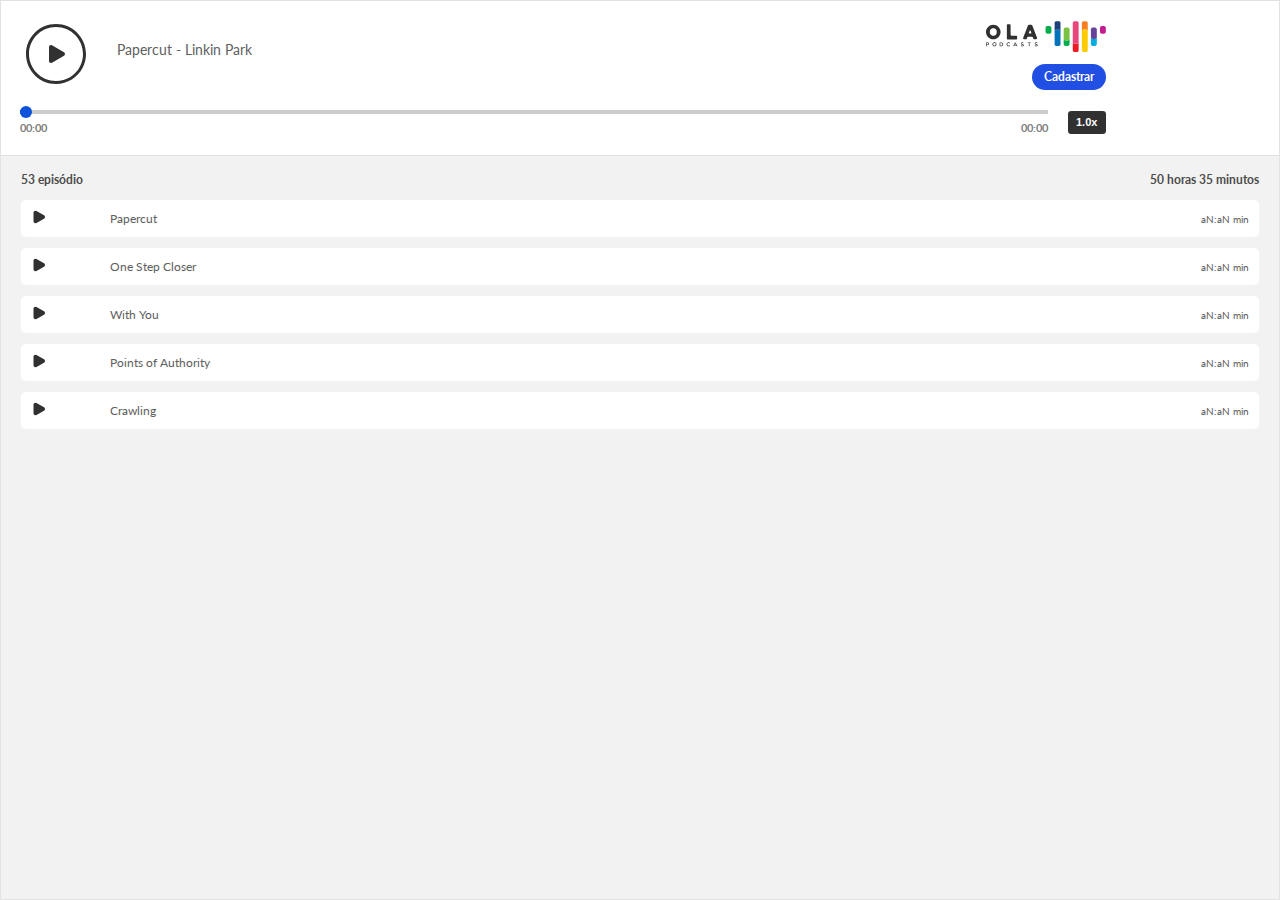
==== commit 5b51f201: "Update" ====
--- a/index.html
+++ b/index.html
@@ -15,301 +15,318 @@
     <link rel="stylesheet" href="./assets/css/style.css">
 </head>
 <body class="bx-eb-ola body-embed_olapodcast">
-    <div class="bx-eb-ola main-embed_olapodcast">
-        <div class="bx-eb-ola header-embed_olapodcast">
-            <div class="bx-eb-ola top-box-embed_olapodcast">
-                <div class="cta-box-embed_olapodcast">
-                    <svg width="130" height="34" viewBox="0 0 130 34" fill="none" xmlns="http://www.w3.org/2000/svg">
-                        <path d="M117.859 19.2539H115.831C114.631 19.2539 113.656 18.3013 113.656 17.1257V24.5638C113.656 25.7394 114.631 26.692 115.831 26.692H117.859C119.06 26.692 120.032 25.7394 120.035 24.5663V17.1284C120.032 18.3015 119.06 19.2539 117.859 19.2539Z" fill="#00AEDF"/>
-                        <path d="M117.859 6.63226H115.831C114.631 6.63226 113.656 7.58478 113.656 8.76037V11.3521V17.1259C113.656 18.3015 114.631 19.254 115.831 19.254H117.859C119.06 19.254 120.032 18.3015 120.035 17.1284V11.3521V8.76037C120.035 7.58478 119.06 6.63226 117.859 6.63226Z" fill="#66429A"/>
-                        <path d="M127.672 13.3573H125.617C124.424 13.3573 123.456 12.3897 123.456 11.1966V7.25136C123.456 6.05819 124.424 5.09074 125.617 5.09074H127.672C128.865 5.09074 129.833 6.05833 129.833 7.25136V11.1966C129.833 12.3898 128.865 13.3573 127.672 13.3573Z" fill="#C21E8E"/>
-                        <path d="M68.7135 13.3573H66.6582C65.465 13.3573 64.4976 12.3897 64.4976 11.1966V7.25136C64.4976 6.05819 65.465 5.09074 66.6582 5.09074H68.7135C69.9066 5.09074 70.8741 6.05833 70.8741 7.25136V11.1966C70.8741 12.3898 69.9065 13.3573 68.7135 13.3573Z" fill="#00AE4D"/>
-                        <path d="M108.292 0H105.798C104.725 0 103.855 0.859756 103.855 1.91998V10.7427C103.855 9.6825 104.725 8.82274 105.798 8.82274H108.292C109.364 8.82274 110.234 9.6825 110.234 10.7427V1.91998C110.234 0.859624 109.364 0 108.292 0Z" fill="#F57E20"/>
-                        <path d="M108.292 8.82261H105.798C104.725 8.82261 103.855 9.68236 103.855 10.7426V16.1079V31.4394C103.855 32.4996 104.725 33.3593 105.798 33.3593H108.292C109.364 33.3593 110.234 32.5021 110.234 31.4419V16.1104V10.7426C110.234 9.68236 109.364 8.82261 108.292 8.82261Z" fill="#FFCB05"/>
-                        <path d="M78.7646 0H76.2706C75.1978 0 74.328 0.689285 74.328 1.53649V10.7606C74.328 9.91336 75.1978 9.22407 76.2706 9.22407H78.7646C79.8374 9.22407 80.7072 9.91085 80.7072 10.7606V1.53649C80.7072 0.686774 79.8374 0 78.7646 0Z" fill="#1B4178"/>
-                        <path d="M78.7646 9.22395H76.2706C75.1978 9.22395 74.328 9.91323 74.328 10.7604V23.9398V25.1555C74.328 26.0052 75.1978 26.6919 76.2706 26.6919H78.7646C79.8374 26.6919 80.7072 26.0052 80.7072 25.158V23.9423V10.7604C80.7072 9.91085 79.8374 9.22395 78.7646 9.22395Z" fill="#0073BC"/>
-                        <path d="M88.3648 20.7479H86.3369C85.1362 20.7479 84.1613 19.7954 84.1613 18.6198V24.5665C84.1613 25.7421 85.1362 26.6946 86.3369 26.6946H88.3648C89.5655 26.6946 90.5404 25.7421 90.5404 24.5665V18.6198C90.5404 19.7954 89.5655 20.7479 88.3648 20.7479Z" fill="#00AE4D"/>
-                        <path d="M88.3648 6.63226H86.3369C85.1339 6.63226 84.1613 7.58478 84.1613 8.76037V10.4783V18.6199C84.1613 19.7955 85.1362 20.7481 86.3369 20.7481H88.3648C89.5655 20.7481 90.5404 19.7955 90.5404 18.6199V10.4783V8.76037C90.5404 7.58478 89.5655 6.63226 88.3648 6.63226Z" fill="#7BC143"/>
-                        <path d="M98.431 24.3759H95.937C94.8642 24.3759 93.9944 23.5162 93.9944 22.4559V31.442C93.9944 32.5022 94.8642 33.362 95.937 33.362H98.431C99.5038 33.362 100.374 32.5022 100.374 31.442V22.4559C100.374 23.5162 99.5038 24.3759 98.431 24.3759Z" fill="#ED1C24"/>
-                        <path d="M98.431 0H95.937C94.8642 0 93.9944 0.859756 93.9944 1.91998V5.211V22.4558C93.9944 23.516 94.8642 24.3758 95.937 24.3758H98.431C99.5038 24.3758 100.374 23.516 100.374 22.4558V5.211V1.91998C100.374 0.859624 99.5038 0 98.431 0Z" fill="#E9477A"/>
-                        <path fill-rule="evenodd" clip-rule="evenodd" d="M1.65687 22.9245H0V22.9247H0.00396444V27.0979H0.73514V25.7561H1.57124C1.80462 25.7561 2.0224 25.725 2.22855 25.6628C2.4347 25.6005 2.61363 25.5111 2.76533 25.3905C2.91704 25.2739 3.03756 25.1261 3.12702 24.9472C3.21649 24.7683 3.2593 24.5621 3.2593 24.3287V24.3171C3.2593 24.107 3.22032 23.9164 3.14645 23.7453C3.07258 23.578 2.96765 23.4303 2.82757 23.3058C2.68763 23.1813 2.52033 23.0879 2.32198 23.0218C2.12362 22.9556 1.90188 22.9245 1.65687 22.9245ZM2.25973 24.8848C2.09639 25.0248 1.87465 25.0948 1.59463 25.0948V25.0988H0.731171V23.5896H1.59463C1.87068 23.5896 2.09243 23.6519 2.25576 23.7764C2.42306 23.9008 2.50473 24.0874 2.50473 24.3364V24.348C2.50473 24.5659 2.42306 24.7447 2.25973 24.8848Z" fill="#313131"/>
-                        <path fill-rule="evenodd" clip-rule="evenodd" d="M8.26091 26.9305C8.52931 27.0472 8.82492 27.1016 9.15159 27.1016C9.47443 27.1016 9.77005 27.0433 10.0423 26.9305C10.3105 26.8176 10.5439 26.6621 10.7384 26.4637C10.933 26.2692 11.0847 26.0398 11.1935 25.7792C11.3024 25.5186 11.3569 25.2426 11.3569 24.9469V24.9353C11.3569 24.6398 11.3024 24.3636 11.1935 24.1031C11.0847 23.8425 10.9369 23.613 10.7424 23.4185C10.5479 23.2241 10.3185 23.0686 10.0501 22.9557C9.78168 22.8429 9.48606 22.7846 9.15939 22.7846C8.83272 22.7846 8.5371 22.8391 8.26871 22.9557C8.00045 23.0686 7.77091 23.2241 7.57255 23.4225C7.37803 23.617 7.22633 23.8465 7.11744 24.107C7.00855 24.3675 6.9541 24.6437 6.9541 24.9393V24.9509C6.9541 25.2464 7.00855 25.5226 7.11744 25.7832C7.22633 26.0476 7.37803 26.2732 7.56859 26.4677C7.76311 26.6621 7.99252 26.8178 8.26091 26.9305ZM9.73504 26.3082C9.56008 26.386 9.36952 26.4249 9.16337 26.4249C8.95325 26.4249 8.76269 26.3822 8.58773 26.3042C8.41277 26.2265 8.26106 26.1176 8.13658 25.9853C8.01223 25.8532 7.91496 25.6975 7.84493 25.5147C7.77489 25.332 7.73987 25.1413 7.73987 24.9391V24.9275C7.73987 24.7253 7.77489 24.5347 7.84493 24.3558C7.91483 24.1769 8.01209 24.0213 8.13658 23.8891C8.26106 23.7568 8.40893 23.6519 8.5839 23.574C8.75886 23.4962 8.94942 23.4573 9.15557 23.4573C9.36555 23.4573 9.55624 23.5 9.73121 23.5779C9.90617 23.6556 10.0579 23.7645 10.1824 23.8967C10.3067 24.0289 10.404 24.1845 10.474 24.3673C10.5441 24.5501 10.5791 24.7408 10.5791 24.9429V24.9546C10.5791 25.1569 10.5441 25.3475 10.474 25.5264C10.4041 25.7053 10.3068 25.8608 10.1824 25.9931C10.0579 26.1254 9.91001 26.2303 9.73504 26.3082Z" fill="#313131"/>
-                        <path fill-rule="evenodd" clip-rule="evenodd" d="M16.351 22.9245H14.7836V27.1017H16.351C16.6776 27.1017 16.9771 27.0511 17.2533 26.9422C17.5256 26.8372 17.7628 26.6894 17.9612 26.5027C18.1596 26.3161 18.3113 26.0944 18.4202 25.8416C18.529 25.5848 18.5835 25.3126 18.5835 25.017V25.0053C18.5835 24.7097 18.529 24.4375 18.4202 24.1847C18.3113 23.9281 18.1596 23.7103 17.9612 23.5236C17.7628 23.3368 17.5295 23.1891 17.2533 23.084C16.9811 22.9751 16.6816 22.9245 16.351 22.9245ZM16.9421 26.3316C16.7633 26.4016 16.565 26.4366 16.3432 26.4366V26.4405H15.5148V23.5895H16.3432C16.561 23.5895 16.7632 23.6284 16.9421 23.6984C17.121 23.7684 17.2766 23.8695 17.4011 23.994C17.5294 24.1185 17.6266 24.2702 17.6967 24.4452C17.7667 24.6201 17.8017 24.8108 17.8017 25.013V25.0246C17.8017 25.227 17.7667 25.4137 17.6967 25.5886C17.6266 25.7598 17.5255 25.9115 17.4011 26.036C17.2766 26.1643 17.121 26.2615 16.9421 26.3316Z" fill="#313131"/>
-                        <path d="M24.4292 27.1016C24.1219 27.1016 23.8341 27.0472 23.5774 26.9343C23.3168 26.8214 23.0912 26.6699 22.9006 26.4792C22.7101 26.2886 22.5584 26.0591 22.4495 25.7947C22.3406 25.5341 22.2861 25.2502 22.2861 24.9546V24.943C22.2861 24.6435 22.3406 24.3673 22.4456 24.1067C22.5507 23.8461 22.7024 23.6167 22.8968 23.4222C23.0913 23.2238 23.3207 23.0721 23.5851 22.9594C23.8496 22.8467 24.1414 22.7883 24.4642 22.7883C24.6548 22.7883 24.8299 22.8039 24.9892 22.8349C25.1487 22.866 25.2926 22.9128 25.4248 22.9672C25.5571 23.0255 25.6776 23.0917 25.7904 23.1734C25.9032 23.2512 26.0082 23.3407 26.1093 23.4378L25.6348 23.9784C25.4675 23.8229 25.2887 23.6984 25.1019 23.605C24.9152 23.5077 24.7014 23.4611 24.4602 23.4611C24.258 23.4611 24.0752 23.4999 23.904 23.5777C23.7329 23.6556 23.5851 23.7605 23.4607 23.8928C23.3362 24.0251 23.2389 24.1806 23.1728 24.3595C23.1068 24.5385 23.0718 24.729 23.0718 24.9312V24.9428C23.0718 25.145 23.1068 25.3357 23.1728 25.5185C23.2389 25.7012 23.3362 25.8569 23.4607 25.993C23.5851 26.1291 23.7329 26.2342 23.904 26.3119C24.0752 26.3897 24.2579 26.4286 24.4602 26.4286C24.717 26.4286 24.9348 26.3819 25.1214 26.2808C25.3041 26.1836 25.487 26.0514 25.6698 25.8841L26.1443 26.3625C26.0354 26.4792 25.9226 26.5803 25.8059 26.6697C25.6892 26.7592 25.5609 26.837 25.4248 26.9031C25.2887 26.9692 25.1409 27.0198 24.9775 27.0509C24.8065 27.0822 24.6275 27.1016 24.4292 27.1016Z" fill="#313131"/>
-                        <path fill-rule="evenodd" clip-rule="evenodd" d="M32.0795 22.8972H31.395L29.5436 27.1016H30.302L30.7337 26.0942H32.7212L33.1491 27.1016H33.9309L32.0795 22.8972ZM31.7256 23.7724L32.4529 25.4409H31.006L31.7256 23.7724Z" fill="#313131"/>
-                        <path d="M39.3915 27.1016C39.0648 27.1016 38.7575 27.0472 38.4619 26.9383C38.1663 26.8294 37.8901 26.6621 37.6373 26.4365L38.0807 25.9115C38.2829 26.0864 38.489 26.2227 38.6991 26.312C38.9091 26.4053 39.1425 26.4521 39.4071 26.4521C39.6365 26.4521 39.8154 26.4055 39.9515 26.3082C40.0838 26.2149 40.1537 26.0864 40.1537 25.9271V25.9154C40.1537 25.8416 40.1421 25.7715 40.1148 25.7171C40.0876 25.6588 40.041 25.6042 39.9709 25.5538C39.9009 25.5033 39.8036 25.4527 39.6831 25.4099C39.5626 25.367 39.3991 25.3204 39.2047 25.2776C38.9792 25.227 38.7808 25.1687 38.6057 25.1026C38.4307 25.0365 38.2829 24.9587 38.1662 24.8654C38.0495 24.7721 37.9562 24.6592 37.894 24.5231C37.8317 24.387 37.8007 24.2237 37.8007 24.0331V24.0215C37.8007 23.8426 37.8357 23.6792 37.9096 23.5315C37.9796 23.3838 38.0807 23.2553 38.2052 23.1504C38.3297 23.0453 38.4814 22.9637 38.6563 22.9014C38.8313 22.8431 39.022 22.812 39.232 22.812C39.5392 22.812 39.8192 22.8586 40.0642 22.9481C40.3092 23.0375 40.5426 23.1658 40.7566 23.337L40.3598 23.8932C40.1653 23.7531 39.9787 23.6482 39.788 23.5743C39.6013 23.5004 39.4108 23.4654 39.2164 23.4654C38.9986 23.4654 38.8313 23.5121 38.7108 23.6093C38.5902 23.7066 38.5318 23.8233 38.5318 23.9632V23.9749C38.5318 24.0527 38.5474 24.1266 38.5747 24.1848C38.6019 24.2471 38.6525 24.3015 38.7302 24.3521C38.8041 24.4028 38.9052 24.4494 39.0374 24.4922C39.1697 24.535 39.3331 24.5817 39.5352 24.6283C39.757 24.6828 39.9514 24.745 40.1225 24.8151C40.2936 24.8811 40.4337 24.9668 40.5464 25.064C40.6592 25.1613 40.7448 25.274 40.8032 25.4063C40.8615 25.5346 40.8888 25.6863 40.8888 25.8574V25.8691C40.8888 26.0636 40.8538 26.2386 40.7799 26.3941C40.7061 26.5496 40.605 26.6819 40.4727 26.787C40.3404 26.8959 40.1849 26.9775 40.0021 27.032C39.8154 27.0744 39.6132 27.1016 39.3915 27.1016Z" fill="#313131"/>
-                        <path d="M46.4197 23.6051H45.0857V22.9244H48.4967V23.6051H47.1627V27.1016H46.4199V23.6051H46.4197Z" fill="#313131"/>
-                        <path d="M54.4472 27.1016C54.1206 27.1016 53.8133 27.0472 53.5177 26.9383C53.2221 26.8294 52.9459 26.6621 52.6931 26.4365L53.1365 25.9115C53.3387 26.0864 53.5448 26.2227 53.7549 26.312C53.9649 26.4015 54.1983 26.4521 54.4628 26.4521C54.6923 26.4521 54.8712 26.4055 55.0073 26.3082C55.1396 26.2149 55.2095 26.0864 55.2095 25.9271V25.9154C55.2095 25.8416 55.1979 25.7715 55.1706 25.7171C55.1434 25.6588 55.0968 25.6042 55.0267 25.5538C54.9567 25.5033 54.8594 25.4527 54.7389 25.4099C54.6184 25.367 54.4549 25.3204 54.2605 25.2776C54.0349 25.227 53.8366 25.1687 53.6615 25.1026C53.4864 25.0365 53.3387 24.9587 53.222 24.8654C53.1053 24.7721 53.012 24.6592 52.9497 24.5231C52.8875 24.387 52.8565 24.2237 52.8565 24.0331V24.0215C52.8565 23.8426 52.8915 23.6792 52.9653 23.5315C53.0354 23.3838 53.1365 23.2553 53.261 23.1504C53.3854 23.0453 53.5371 22.9637 53.7121 22.9014C53.8871 22.8431 54.0816 22.812 54.2877 22.812C54.595 22.812 54.875 22.8586 55.12 22.9481C55.365 23.0375 55.5984 23.1658 55.8123 23.337L55.4156 23.8932C55.2211 23.7531 55.0345 23.6482 54.844 23.5743C54.6572 23.5004 54.4667 23.4654 54.2722 23.4654C54.0544 23.4654 53.8871 23.5121 53.7666 23.6093C53.646 23.7066 53.5876 23.8233 53.5876 23.9632V23.9749C53.5876 24.0527 53.6032 24.1266 53.6304 24.1848C53.6577 24.2471 53.7083 24.3015 53.786 24.3521C53.8599 24.4028 53.9609 24.4494 54.0932 24.4922C54.2255 24.535 54.3888 24.5817 54.591 24.6283C54.8128 24.6828 55.0072 24.745 55.1783 24.8151C55.3494 24.8811 55.4895 24.9668 55.6022 25.064C55.7151 25.1613 55.8006 25.274 55.859 25.4063C55.9173 25.5346 55.9446 25.6863 55.9446 25.8574V25.8691C55.9446 26.0636 55.9096 26.2386 55.8357 26.3941C55.7619 26.5496 55.6608 26.6819 55.5285 26.787C55.3962 26.8959 55.2407 26.9775 55.0579 27.032C54.8673 27.0744 54.669 27.1016 54.4472 27.1016Z" fill="#313131"/>
-                        <path fill-rule="evenodd" clip-rule="evenodd" d="M0.00366211 11.5446C0.00366211 7.18348 3.54246 3.64468 7.90361 3.64468C12.2708 3.64468 15.8036 7.18348 15.8036 11.5446C15.8036 15.9058 12.2648 19.4446 7.90361 19.4446C3.54246 19.4446 0.00366211 15.9058 0.00366211 11.5446ZM11.3938 13.1525C11.5765 12.6592 11.6678 12.1414 11.6678 11.5933H11.6618V11.5506C11.6618 11.0024 11.5705 10.4786 11.3877 9.99136C11.2049 9.50399 10.943 9.0716 10.608 8.69392C10.273 8.32246 9.87103 8.02393 9.40812 7.79862C8.9452 7.5733 8.42745 7.46362 7.86714 7.46362C7.30683 7.46362 6.79515 7.5733 6.33832 7.78646C5.88148 8.00569 5.48556 8.298 5.15665 8.66353C4.82165 9.02892 4.57202 9.46144 4.39534 9.94867C4.21866 10.442 4.13342 10.9597 4.13342 11.5079V11.5506C4.13342 12.0987 4.22474 12.6226 4.4075 13.1098C4.59026 13.6032 4.8461 14.0295 5.17501 14.4072C5.51001 14.7787 5.90593 15.0772 6.36884 15.3025C6.83176 15.5278 7.34951 15.6375 7.90982 15.6375C8.47621 15.6375 8.98789 15.5278 9.4508 15.3147C9.91372 15.0954 10.3098 14.803 10.6325 14.4376C10.9552 14.0722 11.211 13.6397 11.3938 13.1525Z" fill="#313131"/>
-                        <path d="M23.7035 3.32182H25.543C26.1521 3.32182 26.6455 3.81513 26.6455 4.42434V14.4134C26.6455 15.0225 27.1388 15.5159 27.748 15.5159H32.6147C33.2237 15.5159 33.7172 16.0092 33.7172 16.6184V18.5432C33.7172 19.1522 33.2239 19.6457 32.6147 19.6457H23.7036C23.0946 19.6457 22.6011 19.1524 22.6011 18.5432V4.4242C22.5949 3.81513 23.0884 3.32182 23.7035 3.32182Z" fill="#313131"/>
-                        <path fill-rule="evenodd" clip-rule="evenodd" d="M50.0285 4.30857L55.3094 17.9218C55.6201 18.6527 55.0841 19.4567 54.2858 19.4446H52.355C51.9044 19.4446 51.5024 19.1766 51.3318 18.7624L50.8322 17.5443C50.6618 17.1301 50.2537 16.8621 49.809 16.8621H45.6612C45.2105 16.8621 44.8085 17.1362 44.6379 17.5564L44.1507 18.7624C43.9802 19.1826 43.5782 19.4567 43.1275 19.4567H41.288C40.4961 19.4567 39.9601 18.6527 40.2708 17.9218L45.5517 4.30857C45.7283 3.9005 46.1242 3.63858 46.5689 3.63858H49.0114C49.4559 3.63858 49.8579 3.9005 50.0285 4.30857ZM46.8492 13.1526H48.6521C49.0053 13.1526 49.249 12.7933 49.1211 12.4644L48.2258 10.1986C48.0614 9.77834 47.4645 9.77834 47.2938 10.1986L46.3863 12.4644C46.2523 12.7933 46.4959 13.1526 46.8492 13.1526Z" fill="#313131"/>
-                    </svg>
-                    <a href="javascript:void(0)" class="btn-embed_olapodcast">Cadastrar</a>
-    
-                </div>
-                <div class="thumb-embed_olapodcast">
-                    <img alt="" src="./assets/img/thumb-epi.jpg">
-                </div>
-            </div>
-            <div class="bx-eb-ola player-embed_olapodcast">
-                <div class="bx-eb-ola top-player-embed_olapodcast">
-                    <div class="bx-eb-ola div-play-embed_olapodcast playing">
-                        <button class="bx-eb-ola">
-                            <svg class="pause" width="60" height="60" viewBox="0 0 60 60" fill="none" xmlns="http://www.w3.org/2000/svg">
-                                <path fill-rule="evenodd" clip-rule="evenodd" d="M56.6463 43.7967C51.6518 53.4231 41.594 60 30 60C13.4315 60 0 46.5685 0 30C0 13.4315 13.4315 0 30 0C46.5685 0 60 13.4315 60 30C60 34.9746 58.7892 39.6663 56.6463 43.7967ZM3 30C3 44.9117 15.0883 57 30 57C40.1933 57 49.3719 51.3034 53.9833 42.4151C55.9562 38.6127 57 34.3846 57 30C57 15.0883 44.9117 3 30 3C15.0883 3 3 15.0883 3 30ZM33 23.5C33 22.1193 34.1193 21 35.5 21C36.8807 21 38 22.1193 38 23.5V36.5C38 37.8807 36.8807 39 35.5 39C34.1193 39 33 37.8807 33 36.5V23.5ZM24.5 21C23.1193 21 22 22.1193 22 23.5V36.5C22 37.8807 23.1193 39 24.5 39C25.8807 39 27 37.8807 27 36.5V23.5C27 22.1193 25.8807 21 24.5 21Z" fill="#F57E20"/>
-                            </svg>
-                            <svg class="play" width="60" height="60" viewBox="0 0 60 60" fill="none" xmlns="http://www.w3.org/2000/svg">
-                                <path fill-rule="evenodd" clip-rule="evenodd" d="M56.6463 43.7967C51.6518 53.4231 41.594 60 30 60C13.4315 60 0 46.5685 0 30C0 13.4315 13.4315 0 30 0C46.5685 0 60 13.4315 60 30C60 34.9746 58.7892 39.6663 56.6463 43.7967ZM3 30C3 44.9117 15.0883 57 30 57C40.1933 57 49.3719 51.3034 53.9833 42.4151C55.9562 38.6127 57 34.3846 57 30C57 15.0883 44.9117 3 30 3C15.0883 3 3 15.0883 3 30Z" fill="#313131"/>
-                                <path d="M38 28.2679C39.3333 29.0378 39.3333 30.9623 38 31.7321L26 38.6603C24.6667 39.4301 23 38.4678 23 36.9282L23 23.0718C23 21.5322 24.6667 20.5699 26 21.3397L38 28.2679Z" fill="#313131"/>
-                            </svg>
-                        </button>
+	<div class="bx-eb-ola main-embed_olapodcast">
+
+		<div class="bx-eb-ola header-embed_olapodcast">
+			<div class="bx-eb-ola top-box-embed_olapodcast">
+				<div class="cta-box-embed_olapodcast">
+					<svg width="130" height="34" viewBox="0 0 130 34" fill="none" xmlns="http://www.w3.org/2000/svg">
+						<path
+							d="M117.859 19.2539H115.831C114.631 19.2539 113.656 18.3013 113.656 17.1257V24.5638C113.656 25.7394 114.631 26.692 115.831 26.692H117.859C119.06 26.692 120.032 25.7394 120.035 24.5663V17.1284C120.032 18.3015 119.06 19.2539 117.859 19.2539Z"
+							fill="#00AEDF" />
+						<path
+							d="M117.859 6.63226H115.831C114.631 6.63226 113.656 7.58478 113.656 8.76037V11.3521V17.1259C113.656 18.3015 114.631 19.254 115.831 19.254H117.859C119.06 19.254 120.032 18.3015 120.035 17.1284V11.3521V8.76037C120.035 7.58478 119.06 6.63226 117.859 6.63226Z"
+							fill="#66429A" />
+						<path
+							d="M127.672 13.3573H125.617C124.424 13.3573 123.456 12.3897 123.456 11.1966V7.25136C123.456 6.05819 124.424 5.09074 125.617 5.09074H127.672C128.865 5.09074 129.833 6.05833 129.833 7.25136V11.1966C129.833 12.3898 128.865 13.3573 127.672 13.3573Z"
+							fill="#C21E8E" />
+						<path
+							d="M68.7135 13.3573H66.6582C65.465 13.3573 64.4976 12.3897 64.4976 11.1966V7.25136C64.4976 6.05819 65.465 5.09074 66.6582 5.09074H68.7135C69.9066 5.09074 70.8741 6.05833 70.8741 7.25136V11.1966C70.8741 12.3898 69.9065 13.3573 68.7135 13.3573Z"
+							fill="#00AE4D" />
+						<path
+							d="M108.292 0H105.798C104.725 0 103.855 0.859756 103.855 1.91998V10.7427C103.855 9.6825 104.725 8.82274 105.798 8.82274H108.292C109.364 8.82274 110.234 9.6825 110.234 10.7427V1.91998C110.234 0.859624 109.364 0 108.292 0Z"
+							fill="#F57E20" />
+						<path
+							d="M108.292 8.82261H105.798C104.725 8.82261 103.855 9.68236 103.855 10.7426V16.1079V31.4394C103.855 32.4996 104.725 33.3593 105.798 33.3593H108.292C109.364 33.3593 110.234 32.5021 110.234 31.4419V16.1104V10.7426C110.234 9.68236 109.364 8.82261 108.292 8.82261Z"
+							fill="#FFCB05" />
+						<path
+							d="M78.7646 0H76.2706C75.1978 0 74.328 0.689285 74.328 1.53649V10.7606C74.328 9.91336 75.1978 9.22407 76.2706 9.22407H78.7646C79.8374 9.22407 80.7072 9.91085 80.7072 10.7606V1.53649C80.7072 0.686774 79.8374 0 78.7646 0Z"
+							fill="#1B4178" />
+						<path
+							d="M78.7646 9.22395H76.2706C75.1978 9.22395 74.328 9.91323 74.328 10.7604V23.9398V25.1555C74.328 26.0052 75.1978 26.6919 76.2706 26.6919H78.7646C79.8374 26.6919 80.7072 26.0052 80.7072 25.158V23.9423V10.7604C80.7072 9.91085 79.8374 9.22395 78.7646 9.22395Z"
+							fill="#0073BC" />
+						<path
+							d="M88.3648 20.7479H86.3369C85.1362 20.7479 84.1613 19.7954 84.1613 18.6198V24.5665C84.1613 25.7421 85.1362 26.6946 86.3369 26.6946H88.3648C89.5655 26.6946 90.5404 25.7421 90.5404 24.5665V18.6198C90.5404 19.7954 89.5655 20.7479 88.3648 20.7479Z"
+							fill="#00AE4D" />
+						<path
+							d="M88.3648 6.63226H86.3369C85.1339 6.63226 84.1613 7.58478 84.1613 8.76037V10.4783V18.6199C84.1613 19.7955 85.1362 20.7481 86.3369 20.7481H88.3648C89.5655 20.7481 90.5404 19.7955 90.5404 18.6199V10.4783V8.76037C90.5404 7.58478 89.5655 6.63226 88.3648 6.63226Z"
+							fill="#7BC143" />
+						<path
+							d="M98.431 24.3759H95.937C94.8642 24.3759 93.9944 23.5162 93.9944 22.4559V31.442C93.9944 32.5022 94.8642 33.362 95.937 33.362H98.431C99.5038 33.362 100.374 32.5022 100.374 31.442V22.4559C100.374 23.5162 99.5038 24.3759 98.431 24.3759Z"
+							fill="#ED1C24" />
+						<path
+							d="M98.431 0H95.937C94.8642 0 93.9944 0.859756 93.9944 1.91998V5.211V22.4558C93.9944 23.516 94.8642 24.3758 95.937 24.3758H98.431C99.5038 24.3758 100.374 23.516 100.374 22.4558V5.211V1.91998C100.374 0.859624 99.5038 0 98.431 0Z"
+							fill="#E9477A" />
+						<path fill-rule="evenodd" clip-rule="evenodd"
+							d="M1.65687 22.9245H0V22.9247H0.00396444V27.0979H0.73514V25.7561H1.57124C1.80462 25.7561 2.0224 25.725 2.22855 25.6628C2.4347 25.6005 2.61363 25.5111 2.76533 25.3905C2.91704 25.2739 3.03756 25.1261 3.12702 24.9472C3.21649 24.7683 3.2593 24.5621 3.2593 24.3287V24.3171C3.2593 24.107 3.22032 23.9164 3.14645 23.7453C3.07258 23.578 2.96765 23.4303 2.82757 23.3058C2.68763 23.1813 2.52033 23.0879 2.32198 23.0218C2.12362 22.9556 1.90188 22.9245 1.65687 22.9245ZM2.25973 24.8848C2.09639 25.0248 1.87465 25.0948 1.59463 25.0948V25.0988H0.731171V23.5896H1.59463C1.87068 23.5896 2.09243 23.6519 2.25576 23.7764C2.42306 23.9008 2.50473 24.0874 2.50473 24.3364V24.348C2.50473 24.5659 2.42306 24.7447 2.25973 24.8848Z"
+							fill="#313131" />
+						<path fill-rule="evenodd" clip-rule="evenodd"
+							d="M8.26091 26.9305C8.52931 27.0472 8.82492 27.1016 9.15159 27.1016C9.47443 27.1016 9.77005 27.0433 10.0423 26.9305C10.3105 26.8176 10.5439 26.6621 10.7384 26.4637C10.933 26.2692 11.0847 26.0398 11.1935 25.7792C11.3024 25.5186 11.3569 25.2426 11.3569 24.9469V24.9353C11.3569 24.6398 11.3024 24.3636 11.1935 24.1031C11.0847 23.8425 10.9369 23.613 10.7424 23.4185C10.5479 23.2241 10.3185 23.0686 10.0501 22.9557C9.78168 22.8429 9.48606 22.7846 9.15939 22.7846C8.83272 22.7846 8.5371 22.8391 8.26871 22.9557C8.00045 23.0686 7.77091 23.2241 7.57255 23.4225C7.37803 23.617 7.22633 23.8465 7.11744 24.107C7.00855 24.3675 6.9541 24.6437 6.9541 24.9393V24.9509C6.9541 25.2464 7.00855 25.5226 7.11744 25.7832C7.22633 26.0476 7.37803 26.2732 7.56859 26.4677C7.76311 26.6621 7.99252 26.8178 8.26091 26.9305ZM9.73504 26.3082C9.56008 26.386 9.36952 26.4249 9.16337 26.4249C8.95325 26.4249 8.76269 26.3822 8.58773 26.3042C8.41277 26.2265 8.26106 26.1176 8.13658 25.9853C8.01223 25.8532 7.91496 25.6975 7.84493 25.5147C7.77489 25.332 7.73987 25.1413 7.73987 24.9391V24.9275C7.73987 24.7253 7.77489 24.5347 7.84493 24.3558C7.91483 24.1769 8.01209 24.0213 8.13658 23.8891C8.26106 23.7568 8.40893 23.6519 8.5839 23.574C8.75886 23.4962 8.94942 23.4573 9.15557 23.4573C9.36555 23.4573 9.55624 23.5 9.73121 23.5779C9.90617 23.6556 10.0579 23.7645 10.1824 23.8967C10.3067 24.0289 10.404 24.1845 10.474 24.3673C10.5441 24.5501 10.5791 24.7408 10.5791 24.9429V24.9546C10.5791 25.1569 10.5441 25.3475 10.474 25.5264C10.4041 25.7053 10.3068 25.8608 10.1824 25.9931C10.0579 26.1254 9.91001 26.2303 9.73504 26.3082Z"
+							fill="#313131" />
+						<path fill-rule="evenodd" clip-rule="evenodd"
+							d="M16.351 22.9245H14.7836V27.1017H16.351C16.6776 27.1017 16.9771 27.0511 17.2533 26.9422C17.5256 26.8372 17.7628 26.6894 17.9612 26.5027C18.1596 26.3161 18.3113 26.0944 18.4202 25.8416C18.529 25.5848 18.5835 25.3126 18.5835 25.017V25.0053C18.5835 24.7097 18.529 24.4375 18.4202 24.1847C18.3113 23.9281 18.1596 23.7103 17.9612 23.5236C17.7628 23.3368 17.5295 23.1891 17.2533 23.084C16.9811 22.9751 16.6816 22.9245 16.351 22.9245ZM16.9421 26.3316C16.7633 26.4016 16.565 26.4366 16.3432 26.4366V26.4405H15.5148V23.5895H16.3432C16.561 23.5895 16.7632 23.6284 16.9421 23.6984C17.121 23.7684 17.2766 23.8695 17.4011 23.994C17.5294 24.1185 17.6266 24.2702 17.6967 24.4452C17.7667 24.6201 17.8017 24.8108 17.8017 25.013V25.0246C17.8017 25.227 17.7667 25.4137 17.6967 25.5886C17.6266 25.7598 17.5255 25.9115 17.4011 26.036C17.2766 26.1643 17.121 26.2615 16.9421 26.3316Z"
+							fill="#313131" />
+						<path
+							d="M24.4292 27.1016C24.1219 27.1016 23.8341 27.0472 23.5774 26.9343C23.3168 26.8214 23.0912 26.6699 22.9006 26.4792C22.7101 26.2886 22.5584 26.0591 22.4495 25.7947C22.3406 25.5341 22.2861 25.2502 22.2861 24.9546V24.943C22.2861 24.6435 22.3406 24.3673 22.4456 24.1067C22.5507 23.8461 22.7024 23.6167 22.8968 23.4222C23.0913 23.2238 23.3207 23.0721 23.5851 22.9594C23.8496 22.8467 24.1414 22.7883 24.4642 22.7883C24.6548 22.7883 24.8299 22.8039 24.9892 22.8349C25.1487 22.866 25.2926 22.9128 25.4248 22.9672C25.5571 23.0255 25.6776 23.0917 25.7904 23.1734C25.9032 23.2512 26.0082 23.3407 26.1093 23.4378L25.6348 23.9784C25.4675 23.8229 25.2887 23.6984 25.1019 23.605C24.9152 23.5077 24.7014 23.4611 24.4602 23.4611C24.258 23.4611 24.0752 23.4999 23.904 23.5777C23.7329 23.6556 23.5851 23.7605 23.4607 23.8928C23.3362 24.0251 23.2389 24.1806 23.1728 24.3595C23.1068 24.5385 23.0718 24.729 23.0718 24.9312V24.9428C23.0718 25.145 23.1068 25.3357 23.1728 25.5185C23.2389 25.7012 23.3362 25.8569 23.4607 25.993C23.5851 26.1291 23.7329 26.2342 23.904 26.3119C24.0752 26.3897 24.2579 26.4286 24.4602 26.4286C24.717 26.4286 24.9348 26.3819 25.1214 26.2808C25.3041 26.1836 25.487 26.0514 25.6698 25.8841L26.1443 26.3625C26.0354 26.4792 25.9226 26.5803 25.8059 26.6697C25.6892 26.7592 25.5609 26.837 25.4248 26.9031C25.2887 26.9692 25.1409 27.0198 24.9775 27.0509C24.8065 27.0822 24.6275 27.1016 24.4292 27.1016Z"
+							fill="#313131" />
+						<path fill-rule="evenodd" clip-rule="evenodd"
+							d="M32.0795 22.8972H31.395L29.5436 27.1016H30.302L30.7337 26.0942H32.7212L33.1491 27.1016H33.9309L32.0795 22.8972ZM31.7256 23.7724L32.4529 25.4409H31.006L31.7256 23.7724Z"
+							fill="#313131" />
+						<path
+							d="M39.3915 27.1016C39.0648 27.1016 38.7575 27.0472 38.4619 26.9383C38.1663 26.8294 37.8901 26.6621 37.6373 26.4365L38.0807 25.9115C38.2829 26.0864 38.489 26.2227 38.6991 26.312C38.9091 26.4053 39.1425 26.4521 39.4071 26.4521C39.6365 26.4521 39.8154 26.4055 39.9515 26.3082C40.0838 26.2149 40.1537 26.0864 40.1537 25.9271V25.9154C40.1537 25.8416 40.1421 25.7715 40.1148 25.7171C40.0876 25.6588 40.041 25.6042 39.9709 25.5538C39.9009 25.5033 39.8036 25.4527 39.6831 25.4099C39.5626 25.367 39.3991 25.3204 39.2047 25.2776C38.9792 25.227 38.7808 25.1687 38.6057 25.1026C38.4307 25.0365 38.2829 24.9587 38.1662 24.8654C38.0495 24.7721 37.9562 24.6592 37.894 24.5231C37.8317 24.387 37.8007 24.2237 37.8007 24.0331V24.0215C37.8007 23.8426 37.8357 23.6792 37.9096 23.5315C37.9796 23.3838 38.0807 23.2553 38.2052 23.1504C38.3297 23.0453 38.4814 22.9637 38.6563 22.9014C38.8313 22.8431 39.022 22.812 39.232 22.812C39.5392 22.812 39.8192 22.8586 40.0642 22.9481C40.3092 23.0375 40.5426 23.1658 40.7566 23.337L40.3598 23.8932C40.1653 23.7531 39.9787 23.6482 39.788 23.5743C39.6013 23.5004 39.4108 23.4654 39.2164 23.4654C38.9986 23.4654 38.8313 23.5121 38.7108 23.6093C38.5902 23.7066 38.5318 23.8233 38.5318 23.9632V23.9749C38.5318 24.0527 38.5474 24.1266 38.5747 24.1848C38.6019 24.2471 38.6525 24.3015 38.7302 24.3521C38.8041 24.4028 38.9052 24.4494 39.0374 24.4922C39.1697 24.535 39.3331 24.5817 39.5352 24.6283C39.757 24.6828 39.9514 24.745 40.1225 24.8151C40.2936 24.8811 40.4337 24.9668 40.5464 25.064C40.6592 25.1613 40.7448 25.274 40.8032 25.4063C40.8615 25.5346 40.8888 25.6863 40.8888 25.8574V25.8691C40.8888 26.0636 40.8538 26.2386 40.7799 26.3941C40.7061 26.5496 40.605 26.6819 40.4727 26.787C40.3404 26.8959 40.1849 26.9775 40.0021 27.032C39.8154 27.0744 39.6132 27.1016 39.3915 27.1016Z"
+							fill="#313131" />
+						<path d="M46.4197 23.6051H45.0857V22.9244H48.4967V23.6051H47.1627V27.1016H46.4199V23.6051H46.4197Z"
+							fill="#313131" />
+						<path
+							d="M54.4472 27.1016C54.1206 27.1016 53.8133 27.0472 53.5177 26.9383C53.2221 26.8294 52.9459 26.6621 52.6931 26.4365L53.1365 25.9115C53.3387 26.0864 53.5448 26.2227 53.7549 26.312C53.9649 26.4015 54.1983 26.4521 54.4628 26.4521C54.6923 26.4521 54.8712 26.4055 55.0073 26.3082C55.1396 26.2149 55.2095 26.0864 55.2095 25.9271V25.9154C55.2095 25.8416 55.1979 25.7715 55.1706 25.7171C55.1434 25.6588 55.0968 25.6042 55.0267 25.5538C54.9567 25.5033 54.8594 25.4527 54.7389 25.4099C54.6184 25.367 54.4549 25.3204 54.2605 25.2776C54.0349 25.227 53.8366 25.1687 53.6615 25.1026C53.4864 25.0365 53.3387 24.9587 53.222 24.8654C53.1053 24.7721 53.012 24.6592 52.9497 24.5231C52.8875 24.387 52.8565 24.2237 52.8565 24.0331V24.0215C52.8565 23.8426 52.8915 23.6792 52.9653 23.5315C53.0354 23.3838 53.1365 23.2553 53.261 23.1504C53.3854 23.0453 53.5371 22.9637 53.7121 22.9014C53.8871 22.8431 54.0816 22.812 54.2877 22.812C54.595 22.812 54.875 22.8586 55.12 22.9481C55.365 23.0375 55.5984 23.1658 55.8123 23.337L55.4156 23.8932C55.2211 23.7531 55.0345 23.6482 54.844 23.5743C54.6572 23.5004 54.4667 23.4654 54.2722 23.4654C54.0544 23.4654 53.8871 23.5121 53.7666 23.6093C53.646 23.7066 53.5876 23.8233 53.5876 23.9632V23.9749C53.5876 24.0527 53.6032 24.1266 53.6304 24.1848C53.6577 24.2471 53.7083 24.3015 53.786 24.3521C53.8599 24.4028 53.9609 24.4494 54.0932 24.4922C54.2255 24.535 54.3888 24.5817 54.591 24.6283C54.8128 24.6828 55.0072 24.745 55.1783 24.8151C55.3494 24.8811 55.4895 24.9668 55.6022 25.064C55.7151 25.1613 55.8006 25.274 55.859 25.4063C55.9173 25.5346 55.9446 25.6863 55.9446 25.8574V25.8691C55.9446 26.0636 55.9096 26.2386 55.8357 26.3941C55.7619 26.5496 55.6608 26.6819 55.5285 26.787C55.3962 26.8959 55.2407 26.9775 55.0579 27.032C54.8673 27.0744 54.669 27.1016 54.4472 27.1016Z"
+							fill="#313131" />
+						<path fill-rule="evenodd" clip-rule="evenodd"
+							d="M0.00366211 11.5446C0.00366211 7.18348 3.54246 3.64468 7.90361 3.64468C12.2708 3.64468 15.8036 7.18348 15.8036 11.5446C15.8036 15.9058 12.2648 19.4446 7.90361 19.4446C3.54246 19.4446 0.00366211 15.9058 0.00366211 11.5446ZM11.3938 13.1525C11.5765 12.6592 11.6678 12.1414 11.6678 11.5933H11.6618V11.5506C11.6618 11.0024 11.5705 10.4786 11.3877 9.99136C11.2049 9.50399 10.943 9.0716 10.608 8.69392C10.273 8.32246 9.87103 8.02393 9.40812 7.79862C8.9452 7.5733 8.42745 7.46362 7.86714 7.46362C7.30683 7.46362 6.79515 7.5733 6.33832 7.78646C5.88148 8.00569 5.48556 8.298 5.15665 8.66353C4.82165 9.02892 4.57202 9.46144 4.39534 9.94867C4.21866 10.442 4.13342 10.9597 4.13342 11.5079V11.5506C4.13342 12.0987 4.22474 12.6226 4.4075 13.1098C4.59026 13.6032 4.8461 14.0295 5.17501 14.4072C5.51001 14.7787 5.90593 15.0772 6.36884 15.3025C6.83176 15.5278 7.34951 15.6375 7.90982 15.6375C8.47621 15.6375 8.98789 15.5278 9.4508 15.3147C9.91372 15.0954 10.3098 14.803 10.6325 14.4376C10.9552 14.0722 11.211 13.6397 11.3938 13.1525Z"
+							fill="#313131" />
+						<path
+							d="M23.7035 3.32182H25.543C26.1521 3.32182 26.6455 3.81513 26.6455 4.42434V14.4134C26.6455 15.0225 27.1388 15.5159 27.748 15.5159H32.6147C33.2237 15.5159 33.7172 16.0092 33.7172 16.6184V18.5432C33.7172 19.1522 33.2239 19.6457 32.6147 19.6457H23.7036C23.0946 19.6457 22.6011 19.1524 22.6011 18.5432V4.4242C22.5949 3.81513 23.0884 3.32182 23.7035 3.32182Z"
+							fill="#313131" />
+						<path fill-rule="evenodd" clip-rule="evenodd"
+							d="M50.0285 4.30857L55.3094 17.9218C55.6201 18.6527 55.0841 19.4567 54.2858 19.4446H52.355C51.9044 19.4446 51.5024 19.1766 51.3318 18.7624L50.8322 17.5443C50.6618 17.1301 50.2537 16.8621 49.809 16.8621H45.6612C45.2105 16.8621 44.8085 17.1362 44.6379 17.5564L44.1507 18.7624C43.9802 19.1826 43.5782 19.4567 43.1275 19.4567H41.288C40.4961 19.4567 39.9601 18.6527 40.2708 17.9218L45.5517 4.30857C45.7283 3.9005 46.1242 3.63858 46.5689 3.63858H49.0114C49.4559 3.63858 49.8579 3.9005 50.0285 4.30857ZM46.8492 13.1526H48.6521C49.0053 13.1526 49.249 12.7933 49.1211 12.4644L48.2258 10.1986C48.0614 9.77834 47.4645 9.77834 47.2938 10.1986L46.3863 12.4644C46.2523 12.7933 46.4959 13.1526 46.8492 13.1526Z"
+							fill="#313131" />
+					</svg>
+					<a href="https://www.olapodcasts.com" class="btn-embed_olapodcast">Cadastrar</a>
+
+				</div>
+				<div class="thumb-embed_olapodcast">
+					<img alt="" src="./assets/img/thumb-epi.jpg">
+				</div>
+			</div>
+			<div class="bx-eb-ola player-embed_olapodcast">
+				<div class="bx-eb-ola top-player-embed_olapodcast">
+					<div class="bx-eb-ola div-play-embed_olapodcast">
+						<button class="bx-eb-ola" id="embed_ola_podcast_play_pause">
+							<svg class="pause" width="60" height="60" viewBox="0 0 60 60" fill="none"
+								xmlns="http://www.w3.org/2000/svg">
+								<path fill-rule="evenodd" clip-rule="evenodd"
+									d="M56.6463 43.7967C51.6518 53.4231 41.594 60 30 60C13.4315 60 0 46.5685 0 30C0 13.4315 13.4315 0 30 0C46.5685 0 60 13.4315 60 30C60 34.9746 58.7892 39.6663 56.6463 43.7967ZM3 30C3 44.9117 15.0883 57 30 57C40.1933 57 49.3719 51.3034 53.9833 42.4151C55.9562 38.6127 57 34.3846 57 30C57 15.0883 44.9117 3 30 3C15.0883 3 3 15.0883 3 30ZM33 23.5C33 22.1193 34.1193 21 35.5 21C36.8807 21 38 22.1193 38 23.5V36.5C38 37.8807 36.8807 39 35.5 39C34.1193 39 33 37.8807 33 36.5V23.5ZM24.5 21C23.1193 21 22 22.1193 22 23.5V36.5C22 37.8807 23.1193 39 24.5 39C25.8807 39 27 37.8807 27 36.5V23.5C27 22.1193 25.8807 21 24.5 21Z"
+									fill="#F57E20" />
+							</svg>
+
+
+							<svg class="play" width="60" height="60" viewBox="0 0 60 60" fill="none"
+								xmlns="http://www.w3.org/2000/svg">
+								<path fill-rule="evenodd" clip-rule="evenodd"
+									d="M56.6463 43.7967C51.6518 53.4231 41.594 60 30 60C13.4315 60 0 46.5685 0 30C0 13.4315 13.4315 0 30 0C46.5685 0 60 13.4315 60 30C60 34.9746 58.7892 39.6663 56.6463 43.7967ZM3 30C3 44.9117 15.0883 57 30 57C40.1933 57 49.3719 51.3034 53.9833 42.4151C55.9562 38.6127 57 34.3846 57 30C57 15.0883 44.9117 3 30 3C15.0883 3 3 15.0883 3 30Z"
+									fill="#313131" />
+								<path
+									d="M38 28.2679C39.3333 29.0378 39.3333 30.9623 38 31.7321L26 38.6603C24.6667 39.4301 23 38.4678 23 36.9282L23 23.0718C23 21.5322 24.6667 20.5699 26 21.3397L38 28.2679Z"
+									fill="#313131" />
+							</svg>
+						</button>
+					</div>
+					<div class="bx-eb-ola infos-box-embed_olapodcast">
+						<h2>Gastronomia Vegetal - Ft. Daniel Biron Silva Sauro</h2>
+						<div class="bx-eb-ola socials-embed_olapodcast">
+							<a href="#" class="bx-eb-ola link-embed_olapodcast">
+								<svg width="19" height="19" viewBox="0 0 19 19" fill="none" xmlns="http://www.w3.org/2000/svg">
+									<path
+										d="M9.50237 0H9.49763C4.25956 0 0 4.26075 0 9.5C0 11.5781 0.66975 13.5043 1.80856 15.0682L0.624625 18.5974L4.27619 17.4301C5.77838 18.4253 7.57031 19 9.50237 19C14.7404 19 19 14.7381 19 9.5C19 4.26194 14.7404 0 9.50237 0Z"
+										fill="#4CAF50" />
+									<path
+										d="M15.0297 13.4153C14.8005 14.0624 13.8909 14.5992 13.1653 14.7559C12.6689 14.8616 12.0205 14.946 9.83792 14.0411C7.0461 12.8845 5.24823 10.0475 5.10811 9.86345C4.97392 9.67939 3.97998 8.36126 3.97998 6.99801C3.97998 5.63476 4.67229 4.97095 4.95136 4.68595C5.18054 4.45201 5.55936 4.34514 5.92273 4.34514C6.04029 4.34514 6.14598 4.35108 6.24098 4.35583C6.52004 4.3677 6.66017 4.38433 6.84423 4.82489C7.07342 5.37708 7.63154 6.74033 7.69804 6.88045C7.76573 7.02058 7.83342 7.21058 7.73842 7.39464C7.64936 7.58464 7.57098 7.66895 7.43086 7.83045C7.29073 7.99195 7.15773 8.11545 7.01761 8.28883C6.88935 8.43964 6.74448 8.60114 6.90598 8.8802C7.06748 9.15333 7.6256 10.0641 8.44735 10.7956C9.50779 11.7397 10.3675 12.0413 10.6751 12.1696C10.9043 12.2646 11.1774 12.242 11.3449 12.0639C11.5574 11.8347 11.8199 11.4547 12.087 11.0806C12.277 10.8123 12.5169 10.779 12.7687 10.874C13.0252 10.9631 14.3825 11.634 14.6615 11.7729C14.9406 11.9131 15.1247 11.9796 15.1924 12.0971C15.2589 12.2147 15.2589 12.7669 15.0297 13.4153Z"
+										fill="#FAFAFA" />
+								</svg>
+							</a>
+							<a href="#" class="bx-eb-ola link-embed_olapodcast">
+								<svg width="20" height="19" viewBox="0 0 20 19" fill="none" xmlns="http://www.w3.org/2000/svg">
+									<g clip-path="url(#clip0)">
+										<path
+											d="M13.8245 0H6.69946C3.42078 0 0.761963 2.65881 0.761963 5.9375V13.0625C0.761963 16.3412 3.42078 19 6.69946 19H13.8245C17.1031 19 19.762 16.3412 19.762 13.0625V5.9375C19.762 2.65881 17.1031 0 13.8245 0ZM17.9807 13.0625C17.9807 15.3544 16.1163 17.2188 13.8245 17.2188H6.69946C4.40759 17.2188 2.54321 15.3544 2.54321 13.0625V5.9375C2.54321 3.64563 4.40759 1.78125 6.69946 1.78125H13.8245C16.1163 1.78125 17.9807 3.64563 17.9807 5.9375V13.0625Z"
+											fill="url(#paint0_linear)" />
+										<path
+											d="M10.262 4.75C7.63878 4.75 5.51196 6.87681 5.51196 9.5C5.51196 12.1232 7.63878 14.25 10.262 14.25C12.8852 14.25 15.012 12.1232 15.012 9.5C15.012 6.87681 12.8852 4.75 10.262 4.75ZM10.262 12.4688C8.62559 12.4688 7.29321 11.1364 7.29321 9.5C7.29321 7.86244 8.62559 6.53125 10.262 6.53125C11.8983 6.53125 13.2307 7.86244 13.2307 9.5C13.2307 11.1364 11.8983 12.4688 10.262 12.4688Z"
+											fill="url(#paint1_linear)" />
+										<path
+											d="M15.3682 5.02668C15.7177 5.02668 16.0011 4.7433 16.0011 4.39374C16.0011 4.04418 15.7177 3.76081 15.3682 3.76081C15.0186 3.76081 14.7352 4.04418 14.7352 4.39374C14.7352 4.7433 15.0186 5.02668 15.3682 5.02668Z"
+											fill="url(#paint2_linear)" />
+									</g>
+									<defs>
+										<linearGradient id="paint0_linear" x1="2.50123" y1="17.2608" x2="18.0227" y2="1.73915"
+											gradientUnits="userSpaceOnUse">
+											<stop stop-color="#FFC107" />
+											<stop offset="0.507" stop-color="#F44336" />
+											<stop offset="0.99" stop-color="#9C27B0" />
+										</linearGradient>
+										<linearGradient id="paint1_linear" x1="6.9033" y1="12.8587" x2="13.6206" y2="6.14133"
+											gradientUnits="userSpaceOnUse">
+											<stop stop-color="#FFC107" />
+											<stop offset="0.507" stop-color="#F44336" />
+											<stop offset="0.99" stop-color="#9C27B0" />
+										</linearGradient>
+										<linearGradient id="paint2_linear" x1="14.9207" y1="4.84137" x2="15.8157" y2="3.94623"
+											gradientUnits="userSpaceOnUse">
+											<stop stop-color="#FFC107" />
+											<stop offset="0.507" stop-color="#F44336" />
+											<stop offset="0.99" stop-color="#9C27B0" />
+										</linearGradient>
+										<clipPath id="clip0">
+											<rect width="19" height="19" fill="white" transform="translate(0.761963)" />
+										</clipPath>
+									</defs>
+								</svg>
+							</a>
+							<a href="#" class="bx-eb-ola link-embed_olapodcast">
+								<svg width="20" height="19" viewBox="0 0 20 19" fill="none" xmlns="http://www.w3.org/2000/svg">
+									<path
+										d="M17.1488 0H2.8988C1.58899 0 0.523804 1.06519 0.523804 2.375V16.625C0.523804 17.9348 1.58899 19 2.8988 19H17.1488C18.4586 19 19.5238 17.9348 19.5238 16.625V2.375C19.5238 1.06519 18.4586 0 17.1488 0Z"
+										fill="#1976D2" />
+									<path
+										d="M16.5551 9.5H13.5863V7.125C13.5863 6.4695 14.1183 6.53125 14.7738 6.53125H15.9613V3.5625H13.5863C11.6186 3.5625 10.0238 5.15731 10.0238 7.125V9.5H7.6488V12.4688H10.0238V19H13.5863V12.4688H15.3676L16.5551 9.5Z"
+										fill="#FAFAFA" />
+								</svg>
+							</a>
+							<a href="#" class="bx-eb-ola link-embed_olapodcast">
+								<svg width="24" height="19" viewBox="0 0 24 19" fill="none" xmlns="http://www.w3.org/2000/svg">
+									<path
+										d="M23.8095 2.24931C22.9347 2.63077 22.0025 2.88362 21.0307 3.00638C22.0305 2.413 22.7935 1.48054 23.1523 0.356615C22.2201 0.909077 21.191 1.29931 20.0942 1.51708C19.2091 0.580231 17.9476 0 16.5715 0C13.9015 0 11.752 2.15431 11.752 4.79531C11.752 5.17531 11.7844 5.54069 11.8638 5.88854C7.85443 5.69415 4.30675 3.78392 1.92349 0.874C1.50741 1.59162 1.26335 2.413 1.26335 3.29723C1.26335 4.95754 2.12344 6.42931 3.40549 7.28138C2.63067 7.26677 1.87056 7.04315 1.2266 6.69092C1.2266 6.70554 1.2266 6.72454 1.2266 6.74354C1.2266 9.07323 2.89826 11.0083 5.09038 11.4541C4.69783 11.5608 4.26999 11.6119 3.82598 11.6119C3.51723 11.6119 3.20554 11.5944 2.91296 11.5301C3.53781 13.4286 5.31092 14.8244 7.41924 14.8697C5.77845 16.1456 3.69513 16.9144 1.43978 16.9144C1.04429 16.9144 0.664966 16.8968 0.285645 16.8486C2.4219 18.2181 4.95365 19 7.68388 19C16.5582 19 21.41 11.6923 21.41 5.358C21.41 5.14608 21.4027 4.94146 21.3924 4.73831C22.3495 4.06308 23.1537 3.21977 23.8095 2.24931Z"
+										fill="#03A9F4" />
+								</svg>
+							</a>
+						</div>
+					</div>
+
+					<div class="cta-box-embed_olapodcast">
+						<svg width="130" height="34" viewBox="0 0 130 34" fill="none" xmlns="http://www.w3.org/2000/svg">
+							<path
+								d="M117.859 19.2539H115.831C114.631 19.2539 113.656 18.3013 113.656 17.1257V24.5638C113.656 25.7394 114.631 26.692 115.831 26.692H117.859C119.06 26.692 120.032 25.7394 120.035 24.5663V17.1284C120.032 18.3015 119.06 19.2539 117.859 19.2539Z"
+								fill="#00AEDF" />
+							<path
+								d="M117.859 6.63226H115.831C114.631 6.63226 113.656 7.58478 113.656 8.76037V11.3521V17.1259C113.656 18.3015 114.631 19.254 115.831 19.254H117.859C119.06 19.254 120.032 18.3015 120.035 17.1284V11.3521V8.76037C120.035 7.58478 119.06 6.63226 117.859 6.63226Z"
+								fill="#66429A" />
+							<path
+								d="M127.672 13.3573H125.617C124.424 13.3573 123.456 12.3897 123.456 11.1966V7.25136C123.456 6.05819 124.424 5.09074 125.617 5.09074H127.672C128.865 5.09074 129.833 6.05833 129.833 7.25136V11.1966C129.833 12.3898 128.865 13.3573 127.672 13.3573Z"
+								fill="#C21E8E" />
+							<path
+								d="M68.7135 13.3573H66.6582C65.465 13.3573 64.4976 12.3897 64.4976 11.1966V7.25136C64.4976 6.05819 65.465 5.09074 66.6582 5.09074H68.7135C69.9066 5.09074 70.8741 6.05833 70.8741 7.25136V11.1966C70.8741 12.3898 69.9065 13.3573 68.7135 13.3573Z"
+								fill="#00AE4D" />
+							<path
+								d="M108.292 0H105.798C104.725 0 103.855 0.859756 103.855 1.91998V10.7427C103.855 9.6825 104.725 8.82274 105.798 8.82274H108.292C109.364 8.82274 110.234 9.6825 110.234 10.7427V1.91998C110.234 0.859624 109.364 0 108.292 0Z"
+								fill="#F57E20" />
+							<path
+								d="M108.292 8.82261H105.798C104.725 8.82261 103.855 9.68236 103.855 10.7426V16.1079V31.4394C103.855 32.4996 104.725 33.3593 105.798 33.3593H108.292C109.364 33.3593 110.234 32.5021 110.234 31.4419V16.1104V10.7426C110.234 9.68236 109.364 8.82261 108.292 8.82261Z"
+								fill="#FFCB05" />
+							<path
+								d="M78.7646 0H76.2706C75.1978 0 74.328 0.689285 74.328 1.53649V10.7606C74.328 9.91336 75.1978 9.22407 76.2706 9.22407H78.7646C79.8374 9.22407 80.7072 9.91085 80.7072 10.7606V1.53649C80.7072 0.686774 79.8374 0 78.7646 0Z"
+								fill="#1B4178" />
+							<path
+								d="M78.7646 9.22395H76.2706C75.1978 9.22395 74.328 9.91323 74.328 10.7604V23.9398V25.1555C74.328 26.0052 75.1978 26.6919 76.2706 26.6919H78.7646C79.8374 26.6919 80.7072 26.0052 80.7072 25.158V23.9423V10.7604C80.7072 9.91085 79.8374 9.22395 78.7646 9.22395Z"
+								fill="#0073BC" />
+							<path
+								d="M88.3648 20.7479H86.3369C85.1362 20.7479 84.1613 19.7954 84.1613 18.6198V24.5665C84.1613 25.7421 85.1362 26.6946 86.3369 26.6946H88.3648C89.5655 26.6946 90.5404 25.7421 90.5404 24.5665V18.6198C90.5404 19.7954 89.5655 20.7479 88.3648 20.7479Z"
+								fill="#00AE4D" />
+							<path
+								d="M88.3648 6.63226H86.3369C85.1339 6.63226 84.1613 7.58478 84.1613 8.76037V10.4783V18.6199C84.1613 19.7955 85.1362 20.7481 86.3369 20.7481H88.3648C89.5655 20.7481 90.5404 19.7955 90.5404 18.6199V10.4783V8.76037C90.5404 7.58478 89.5655 6.63226 88.3648 6.63226Z"
+								fill="#7BC143" />
+							<path
+								d="M98.431 24.3759H95.937C94.8642 24.3759 93.9944 23.5162 93.9944 22.4559V31.442C93.9944 32.5022 94.8642 33.362 95.937 33.362H98.431C99.5038 33.362 100.374 32.5022 100.374 31.442V22.4559C100.374 23.5162 99.5038 24.3759 98.431 24.3759Z"
+								fill="#ED1C24" />
+							<path
+								d="M98.431 0H95.937C94.8642 0 93.9944 0.859756 93.9944 1.91998V5.211V22.4558C93.9944 23.516 94.8642 24.3758 95.937 24.3758H98.431C99.5038 24.3758 100.374 23.516 100.374 22.4558V5.211V1.91998C100.374 0.859624 99.5038 0 98.431 0Z"
+								fill="#E9477A" />
+							<path fill-rule="evenodd" clip-rule="evenodd"
+								d="M1.65687 22.9245H0V22.9247H0.00396444V27.0979H0.73514V25.7561H1.57124C1.80462 25.7561 2.0224 25.725 2.22855 25.6628C2.4347 25.6005 2.61363 25.5111 2.76533 25.3905C2.91704 25.2739 3.03756 25.1261 3.12702 24.9472C3.21649 24.7683 3.2593 24.5621 3.2593 24.3287V24.3171C3.2593 24.107 3.22032 23.9164 3.14645 23.7453C3.07258 23.578 2.96765 23.4303 2.82757 23.3058C2.68763 23.1813 2.52033 23.0879 2.32198 23.0218C2.12362 22.9556 1.90188 22.9245 1.65687 22.9245ZM2.25973 24.8848C2.09639 25.0248 1.87465 25.0948 1.59463 25.0948V25.0988H0.731171V23.5896H1.59463C1.87068 23.5896 2.09243 23.6519 2.25576 23.7764C2.42306 23.9008 2.50473 24.0874 2.50473 24.3364V24.348C2.50473 24.5659 2.42306 24.7447 2.25973 24.8848Z"
+								fill="#313131" />
+							<path fill-rule="evenodd" clip-rule="evenodd"
+								d="M8.26091 26.9305C8.52931 27.0472 8.82492 27.1016 9.15159 27.1016C9.47443 27.1016 9.77005 27.0433 10.0423 26.9305C10.3105 26.8176 10.5439 26.6621 10.7384 26.4637C10.933 26.2692 11.0847 26.0398 11.1935 25.7792C11.3024 25.5186 11.3569 25.2426 11.3569 24.9469V24.9353C11.3569 24.6398 11.3024 24.3636 11.1935 24.1031C11.0847 23.8425 10.9369 23.613 10.7424 23.4185C10.5479 23.2241 10.3185 23.0686 10.0501 22.9557C9.78168 22.8429 9.48606 22.7846 9.15939 22.7846C8.83272 22.7846 8.5371 22.8391 8.26871 22.9557C8.00045 23.0686 7.77091 23.2241 7.57255 23.4225C7.37803 23.617 7.22633 23.8465 7.11744 24.107C7.00855 24.3675 6.9541 24.6437 6.9541 24.9393V24.9509C6.9541 25.2464 7.00855 25.5226 7.11744 25.7832C7.22633 26.0476 7.37803 26.2732 7.56859 26.4677C7.76311 26.6621 7.99252 26.8178 8.26091 26.9305ZM9.73504 26.3082C9.56008 26.386 9.36952 26.4249 9.16337 26.4249C8.95325 26.4249 8.76269 26.3822 8.58773 26.3042C8.41277 26.2265 8.26106 26.1176 8.13658 25.9853C8.01223 25.8532 7.91496 25.6975 7.84493 25.5147C7.77489 25.332 7.73987 25.1413 7.73987 24.9391V24.9275C7.73987 24.7253 7.77489 24.5347 7.84493 24.3558C7.91483 24.1769 8.01209 24.0213 8.13658 23.8891C8.26106 23.7568 8.40893 23.6519 8.5839 23.574C8.75886 23.4962 8.94942 23.4573 9.15557 23.4573C9.36555 23.4573 9.55624 23.5 9.73121 23.5779C9.90617 23.6556 10.0579 23.7645 10.1824 23.8967C10.3067 24.0289 10.404 24.1845 10.474 24.3673C10.5441 24.5501 10.5791 24.7408 10.5791 24.9429V24.9546C10.5791 25.1569 10.5441 25.3475 10.474 25.5264C10.4041 25.7053 10.3068 25.8608 10.1824 25.9931C10.0579 26.1254 9.91001 26.2303 9.73504 26.3082Z"
+								fill="#313131" />
+							<path fill-rule="evenodd" clip-rule="evenodd"
+								d="M16.351 22.9245H14.7836V27.1017H16.351C16.6776 27.1017 16.9771 27.0511 17.2533 26.9422C17.5256 26.8372 17.7628 26.6894 17.9612 26.5027C18.1596 26.3161 18.3113 26.0944 18.4202 25.8416C18.529 25.5848 18.5835 25.3126 18.5835 25.017V25.0053C18.5835 24.7097 18.529 24.4375 18.4202 24.1847C18.3113 23.9281 18.1596 23.7103 17.9612 23.5236C17.7628 23.3368 17.5295 23.1891 17.2533 23.084C16.9811 22.9751 16.6816 22.9245 16.351 22.9245ZM16.9421 26.3316C16.7633 26.4016 16.565 26.4366 16.3432 26.4366V26.4405H15.5148V23.5895H16.3432C16.561 23.5895 16.7632 23.6284 16.9421 23.6984C17.121 23.7684 17.2766 23.8695 17.4011 23.994C17.5294 24.1185 17.6266 24.2702 17.6967 24.4452C17.7667 24.6201 17.8017 24.8108 17.8017 25.013V25.0246C17.8017 25.227 17.7667 25.4137 17.6967 25.5886C17.6266 25.7598 17.5255 25.9115 17.4011 26.036C17.2766 26.1643 17.121 26.2615 16.9421 26.3316Z"
+								fill="#313131" />
+							<path
+								d="M24.4292 27.1016C24.1219 27.1016 23.8341 27.0472 23.5774 26.9343C23.3168 26.8214 23.0912 26.6699 22.9006 26.4792C22.7101 26.2886 22.5584 26.0591 22.4495 25.7947C22.3406 25.5341 22.2861 25.2502 22.2861 24.9546V24.943C22.2861 24.6435 22.3406 24.3673 22.4456 24.1067C22.5507 23.8461 22.7024 23.6167 22.8968 23.4222C23.0913 23.2238 23.3207 23.0721 23.5851 22.9594C23.8496 22.8467 24.1414 22.7883 24.4642 22.7883C24.6548 22.7883 24.8299 22.8039 24.9892 22.8349C25.1487 22.866 25.2926 22.9128 25.4248 22.9672C25.5571 23.0255 25.6776 23.0917 25.7904 23.1734C25.9032 23.2512 26.0082 23.3407 26.1093 23.4378L25.6348 23.9784C25.4675 23.8229 25.2887 23.6984 25.1019 23.605C24.9152 23.5077 24.7014 23.4611 24.4602 23.4611C24.258 23.4611 24.0752 23.4999 23.904 23.5777C23.7329 23.6556 23.5851 23.7605 23.4607 23.8928C23.3362 24.0251 23.2389 24.1806 23.1728 24.3595C23.1068 24.5385 23.0718 24.729 23.0718 24.9312V24.9428C23.0718 25.145 23.1068 25.3357 23.1728 25.5185C23.2389 25.7012 23.3362 25.8569 23.4607 25.993C23.5851 26.1291 23.7329 26.2342 23.904 26.3119C24.0752 26.3897 24.2579 26.4286 24.4602 26.4286C24.717 26.4286 24.9348 26.3819 25.1214 26.2808C25.3041 26.1836 25.487 26.0514 25.6698 25.8841L26.1443 26.3625C26.0354 26.4792 25.9226 26.5803 25.8059 26.6697C25.6892 26.7592 25.5609 26.837 25.4248 26.9031C25.2887 26.9692 25.1409 27.0198 24.9775 27.0509C24.8065 27.0822 24.6275 27.1016 24.4292 27.1016Z"
+								fill="#313131" />
+							<path fill-rule="evenodd" clip-rule="evenodd"
+								d="M32.0795 22.8972H31.395L29.5436 27.1016H30.302L30.7337 26.0942H32.7212L33.1491 27.1016H33.9309L32.0795 22.8972ZM31.7256 23.7724L32.4529 25.4409H31.006L31.7256 23.7724Z"
+								fill="#313131" />
+							<path
+								d="M39.3915 27.1016C39.0648 27.1016 38.7575 27.0472 38.4619 26.9383C38.1663 26.8294 37.8901 26.6621 37.6373 26.4365L38.0807 25.9115C38.2829 26.0864 38.489 26.2227 38.6991 26.312C38.9091 26.4053 39.1425 26.4521 39.4071 26.4521C39.6365 26.4521 39.8154 26.4055 39.9515 26.3082C40.0838 26.2149 40.1537 26.0864 40.1537 25.9271V25.9154C40.1537 25.8416 40.1421 25.7715 40.1148 25.7171C40.0876 25.6588 40.041 25.6042 39.9709 25.5538C39.9009 25.5033 39.8036 25.4527 39.6831 25.4099C39.5626 25.367 39.3991 25.3204 39.2047 25.2776C38.9792 25.227 38.7808 25.1687 38.6057 25.1026C38.4307 25.0365 38.2829 24.9587 38.1662 24.8654C38.0495 24.7721 37.9562 24.6592 37.894 24.5231C37.8317 24.387 37.8007 24.2237 37.8007 24.0331V24.0215C37.8007 23.8426 37.8357 23.6792 37.9096 23.5315C37.9796 23.3838 38.0807 23.2553 38.2052 23.1504C38.3297 23.0453 38.4814 22.9637 38.6563 22.9014C38.8313 22.8431 39.022 22.812 39.232 22.812C39.5392 22.812 39.8192 22.8586 40.0642 22.9481C40.3092 23.0375 40.5426 23.1658 40.7566 23.337L40.3598 23.8932C40.1653 23.7531 39.9787 23.6482 39.788 23.5743C39.6013 23.5004 39.4108 23.4654 39.2164 23.4654C38.9986 23.4654 38.8313 23.5121 38.7108 23.6093C38.5902 23.7066 38.5318 23.8233 38.5318 23.9632V23.9749C38.5318 24.0527 38.5474 24.1266 38.5747 24.1848C38.6019 24.2471 38.6525 24.3015 38.7302 24.3521C38.8041 24.4028 38.9052 24.4494 39.0374 24.4922C39.1697 24.535 39.3331 24.5817 39.5352 24.6283C39.757 24.6828 39.9514 24.745 40.1225 24.8151C40.2936 24.8811 40.4337 24.9668 40.5464 25.064C40.6592 25.1613 40.7448 25.274 40.8032 25.4063C40.8615 25.5346 40.8888 25.6863 40.8888 25.8574V25.8691C40.8888 26.0636 40.8538 26.2386 40.7799 26.3941C40.7061 26.5496 40.605 26.6819 40.4727 26.787C40.3404 26.8959 40.1849 26.9775 40.0021 27.032C39.8154 27.0744 39.6132 27.1016 39.3915 27.1016Z"
+								fill="#313131" />
+							<path d="M46.4197 23.6051H45.0857V22.9244H48.4967V23.6051H47.1627V27.1016H46.4199V23.6051H46.4197Z"
+								fill="#313131" />
+							<path
+								d="M54.4472 27.1016C54.1206 27.1016 53.8133 27.0472 53.5177 26.9383C53.2221 26.8294 52.9459 26.6621 52.6931 26.4365L53.1365 25.9115C53.3387 26.0864 53.5448 26.2227 53.7549 26.312C53.9649 26.4015 54.1983 26.4521 54.4628 26.4521C54.6923 26.4521 54.8712 26.4055 55.0073 26.3082C55.1396 26.2149 55.2095 26.0864 55.2095 25.9271V25.9154C55.2095 25.8416 55.1979 25.7715 55.1706 25.7171C55.1434 25.6588 55.0968 25.6042 55.0267 25.5538C54.9567 25.5033 54.8594 25.4527 54.7389 25.4099C54.6184 25.367 54.4549 25.3204 54.2605 25.2776C54.0349 25.227 53.8366 25.1687 53.6615 25.1026C53.4864 25.0365 53.3387 24.9587 53.222 24.8654C53.1053 24.7721 53.012 24.6592 52.9497 24.5231C52.8875 24.387 52.8565 24.2237 52.8565 24.0331V24.0215C52.8565 23.8426 52.8915 23.6792 52.9653 23.5315C53.0354 23.3838 53.1365 23.2553 53.261 23.1504C53.3854 23.0453 53.5371 22.9637 53.7121 22.9014C53.8871 22.8431 54.0816 22.812 54.2877 22.812C54.595 22.812 54.875 22.8586 55.12 22.9481C55.365 23.0375 55.5984 23.1658 55.8123 23.337L55.4156 23.8932C55.2211 23.7531 55.0345 23.6482 54.844 23.5743C54.6572 23.5004 54.4667 23.4654 54.2722 23.4654C54.0544 23.4654 53.8871 23.5121 53.7666 23.6093C53.646 23.7066 53.5876 23.8233 53.5876 23.9632V23.9749C53.5876 24.0527 53.6032 24.1266 53.6304 24.1848C53.6577 24.2471 53.7083 24.3015 53.786 24.3521C53.8599 24.4028 53.9609 24.4494 54.0932 24.4922C54.2255 24.535 54.3888 24.5817 54.591 24.6283C54.8128 24.6828 55.0072 24.745 55.1783 24.8151C55.3494 24.8811 55.4895 24.9668 55.6022 25.064C55.7151 25.1613 55.8006 25.274 55.859 25.4063C55.9173 25.5346 55.9446 25.6863 55.9446 25.8574V25.8691C55.9446 26.0636 55.9096 26.2386 55.8357 26.3941C55.7619 26.5496 55.6608 26.6819 55.5285 26.787C55.3962 26.8959 55.2407 26.9775 55.0579 27.032C54.8673 27.0744 54.669 27.1016 54.4472 27.1016Z"
+								fill="#313131" />
+							<path fill-rule="evenodd" clip-rule="evenodd"
+								d="M0.00366211 11.5446C0.00366211 7.18348 3.54246 3.64468 7.90361 3.64468C12.2708 3.64468 15.8036 7.18348 15.8036 11.5446C15.8036 15.9058 12.2648 19.4446 7.90361 19.4446C3.54246 19.4446 0.00366211 15.9058 0.00366211 11.5446ZM11.3938 13.1525C11.5765 12.6592 11.6678 12.1414 11.6678 11.5933H11.6618V11.5506C11.6618 11.0024 11.5705 10.4786 11.3877 9.99136C11.2049 9.50399 10.943 9.0716 10.608 8.69392C10.273 8.32246 9.87103 8.02393 9.40812 7.79862C8.9452 7.5733 8.42745 7.46362 7.86714 7.46362C7.30683 7.46362 6.79515 7.5733 6.33832 7.78646C5.88148 8.00569 5.48556 8.298 5.15665 8.66353C4.82165 9.02892 4.57202 9.46144 4.39534 9.94867C4.21866 10.442 4.13342 10.9597 4.13342 11.5079V11.5506C4.13342 12.0987 4.22474 12.6226 4.4075 13.1098C4.59026 13.6032 4.8461 14.0295 5.17501 14.4072C5.51001 14.7787 5.90593 15.0772 6.36884 15.3025C6.83176 15.5278 7.34951 15.6375 7.90982 15.6375C8.47621 15.6375 8.98789 15.5278 9.4508 15.3147C9.91372 15.0954 10.3098 14.803 10.6325 14.4376C10.9552 14.0722 11.211 13.6397 11.3938 13.1525Z"
+								fill="#313131" />
+							<path
+								d="M23.7035 3.32182H25.543C26.1521 3.32182 26.6455 3.81513 26.6455 4.42434V14.4134C26.6455 15.0225 27.1388 15.5159 27.748 15.5159H32.6147C33.2237 15.5159 33.7172 16.0092 33.7172 16.6184V18.5432C33.7172 19.1522 33.2239 19.6457 32.6147 19.6457H23.7036C23.0946 19.6457 22.6011 19.1524 22.6011 18.5432V4.4242C22.5949 3.81513 23.0884 3.32182 23.7035 3.32182Z"
+								fill="#313131" />
+							<path fill-rule="evenodd" clip-rule="evenodd"
+								d="M50.0285 4.30857L55.3094 17.9218C55.6201 18.6527 55.0841 19.4567 54.2858 19.4446H52.355C51.9044 19.4446 51.5024 19.1766 51.3318 18.7624L50.8322 17.5443C50.6618 17.1301 50.2537 16.8621 49.809 16.8621H45.6612C45.2105 16.8621 44.8085 17.1362 44.6379 17.5564L44.1507 18.7624C43.9802 19.1826 43.5782 19.4567 43.1275 19.4567H41.288C40.4961 19.4567 39.9601 18.6527 40.2708 17.9218L45.5517 4.30857C45.7283 3.9005 46.1242 3.63858 46.5689 3.63858H49.0114C49.4559 3.63858 49.8579 3.9005 50.0285 4.30857ZM46.8492 13.1526H48.6521C49.0053 13.1526 49.249 12.7933 49.1211 12.4644L48.2258 10.1986C48.0614 9.77834 47.4645 9.77834 47.2938 10.1986L46.3863 12.4644C46.2523 12.7933 46.4959 13.1526 46.8492 13.1526Z"
+								fill="#313131" />
+						</svg>
+						<a href="https://www.olapodcasts.com" class="btn-embed_olapodcast">Cadastrar</a>
+
+					</div>
+				</div>
+				<div class="bx-eb-ola bottom-player-embed_olapodcast">
+					<div class="bx-eb-ola players-bar-slider-embed_olapodcast">
+						<div class="bx-eb-ola progress-bar-embed_olapodcast">
+							<input class="bx-eb-ola progress-bar_track-embed_olapodcast" type="range" min="0" max="100" value="0" id="embed_olapodcast_seekbar" step="1" style="--min: 0; --max: 184.776; --val: 0;">
+
+							
+
+							<button style="display: none;" id="embed_olapodcast_unmuted">mute</button>
+							<button style="display: none;" class="display-none-embed_olapodcast" id="embed_olapodcast_muted">unmute</button>
+							<input style="display: none;" type="range" min="0" max="100" id="embed_olapodcast_vol_control" step="1">
+						</div>
+						<div class="bx-eb-ola progress-bar-time-embed_olapodcast left" id="current-duration">00:00</div>
+						<div class="bx-eb-ola progress-bar-time-embed_olapodcast right" id="total-duration">00:00</div>
+					</div>
+                    <div class="bx-eb-ola btn-time-embed_olapodcast">
+						<select id="speedlist" class="bx-eb-ola btn-playbackrate-embed_olapodcast">
+							<option value="0.5">0.5x</option>
+							<option value="1" selected>1.0x</option>
+							<option value="1.5">1.5x</option>
+							<option value="2">2.0x</option>
+						</select>
                     </div>
-                    <div class="bx-eb-ola infos-box-embed_olapodcast">
-                        <h2>Gastronomia Vegetal - Ft. Daniel Biron Silva Sauro</h2>
-                        <div class="bx-eb-ola socials-embed_olapodcast">
-                            <a href="#" class="bx-eb-ola link-embed_olapodcast">
-                                <svg width="19" height="19" viewBox="0 0 19 19" fill="none" xmlns="http://www.w3.org/2000/svg">
-                                    <path d="M9.50237 0H9.49763C4.25956 0 0 4.26075 0 9.5C0 11.5781 0.66975 13.5043 1.80856 15.0682L0.624625 18.5974L4.27619 17.4301C5.77838 18.4253 7.57031 19 9.50237 19C14.7404 19 19 14.7381 19 9.5C19 4.26194 14.7404 0 9.50237 0Z" fill="#4CAF50"/>
-                                    <path d="M15.0297 13.4153C14.8005 14.0624 13.8909 14.5992 13.1653 14.7559C12.6689 14.8616 12.0205 14.946 9.83792 14.0411C7.0461 12.8845 5.24823 10.0475 5.10811 9.86345C4.97392 9.67939 3.97998 8.36126 3.97998 6.99801C3.97998 5.63476 4.67229 4.97095 4.95136 4.68595C5.18054 4.45201 5.55936 4.34514 5.92273 4.34514C6.04029 4.34514 6.14598 4.35108 6.24098 4.35583C6.52004 4.3677 6.66017 4.38433 6.84423 4.82489C7.07342 5.37708 7.63154 6.74033 7.69804 6.88045C7.76573 7.02058 7.83342 7.21058 7.73842 7.39464C7.64936 7.58464 7.57098 7.66895 7.43086 7.83045C7.29073 7.99195 7.15773 8.11545 7.01761 8.28883C6.88935 8.43964 6.74448 8.60114 6.90598 8.8802C7.06748 9.15333 7.6256 10.0641 8.44735 10.7956C9.50779 11.7397 10.3675 12.0413 10.6751 12.1696C10.9043 12.2646 11.1774 12.242 11.3449 12.0639C11.5574 11.8347 11.8199 11.4547 12.087 11.0806C12.277 10.8123 12.5169 10.779 12.7687 10.874C13.0252 10.9631 14.3825 11.634 14.6615 11.7729C14.9406 11.9131 15.1247 11.9796 15.1924 12.0971C15.2589 12.2147 15.2589 12.7669 15.0297 13.4153Z" fill="#FAFAFA"/>
-                                </svg>
-                            </a>
-                            <a href="#" class="bx-eb-ola link-embed_olapodcast">
-                                <svg width="20" height="19" viewBox="0 0 20 19" fill="none" xmlns="http://www.w3.org/2000/svg">
-                                    <g clip-path="url(#clip0)">
-                                    <path d="M13.8245 0H6.69946C3.42078 0 0.761963 2.65881 0.761963 5.9375V13.0625C0.761963 16.3412 3.42078 19 6.69946 19H13.8245C17.1031 19 19.762 16.3412 19.762 13.0625V5.9375C19.762 2.65881 17.1031 0 13.8245 0ZM17.9807 13.0625C17.9807 15.3544 16.1163 17.2188 13.8245 17.2188H6.69946C4.40759 17.2188 2.54321 15.3544 2.54321 13.0625V5.9375C2.54321 3.64563 4.40759 1.78125 6.69946 1.78125H13.8245C16.1163 1.78125 17.9807 3.64563 17.9807 5.9375V13.0625Z" fill="url(#paint0_linear)"/>
-                                    <path d="M10.262 4.75C7.63878 4.75 5.51196 6.87681 5.51196 9.5C5.51196 12.1232 7.63878 14.25 10.262 14.25C12.8852 14.25 15.012 12.1232 15.012 9.5C15.012 6.87681 12.8852 4.75 10.262 4.75ZM10.262 12.4688C8.62559 12.4688 7.29321 11.1364 7.29321 9.5C7.29321 7.86244 8.62559 6.53125 10.262 6.53125C11.8983 6.53125 13.2307 7.86244 13.2307 9.5C13.2307 11.1364 11.8983 12.4688 10.262 12.4688Z" fill="url(#paint1_linear)"/>
-                                    <path d="M15.3682 5.02668C15.7177 5.02668 16.0011 4.7433 16.0011 4.39374C16.0011 4.04418 15.7177 3.76081 15.3682 3.76081C15.0186 3.76081 14.7352 4.04418 14.7352 4.39374C14.7352 4.7433 15.0186 5.02668 15.3682 5.02668Z" fill="url(#paint2_linear)"/>
-                                    </g>
-                                    <defs>
-                                    <linearGradient id="paint0_linear" x1="2.50123" y1="17.2608" x2="18.0227" y2="1.73915" gradientUnits="userSpaceOnUse">
-                                    <stop stop-color="#FFC107"/>
-                                    <stop offset="0.507" stop-color="#F44336"/>
-                                    <stop offset="0.99" stop-color="#9C27B0"/>
-                                    </linearGradient>
-                                    <linearGradient id="paint1_linear" x1="6.9033" y1="12.8587" x2="13.6206" y2="6.14133" gradientUnits="userSpaceOnUse">
-                                    <stop stop-color="#FFC107"/>
-                                    <stop offset="0.507" stop-color="#F44336"/>
-                                    <stop offset="0.99" stop-color="#9C27B0"/>
-                                    </linearGradient>
-                                    <linearGradient id="paint2_linear" x1="14.9207" y1="4.84137" x2="15.8157" y2="3.94623" gradientUnits="userSpaceOnUse">
-                                    <stop stop-color="#FFC107"/>
-                                    <stop offset="0.507" stop-color="#F44336"/>
-                                    <stop offset="0.99" stop-color="#9C27B0"/>
-                                    </linearGradient>
-                                    <clipPath id="clip0">
-                                    <rect width="19" height="19" fill="white" transform="translate(0.761963)"/>
-                                    </clipPath>
-                                    </defs>
-                                </svg>
-                            </a>
-                            <a href="#" class="bx-eb-ola link-embed_olapodcast">
-                                <svg width="20" height="19" viewBox="0 0 20 19" fill="none" xmlns="http://www.w3.org/2000/svg">
-                                    <path d="M17.1488 0H2.8988C1.58899 0 0.523804 1.06519 0.523804 2.375V16.625C0.523804 17.9348 1.58899 19 2.8988 19H17.1488C18.4586 19 19.5238 17.9348 19.5238 16.625V2.375C19.5238 1.06519 18.4586 0 17.1488 0Z" fill="#1976D2"/>
-                                    <path d="M16.5551 9.5H13.5863V7.125C13.5863 6.4695 14.1183 6.53125 14.7738 6.53125H15.9613V3.5625H13.5863C11.6186 3.5625 10.0238 5.15731 10.0238 7.125V9.5H7.6488V12.4688H10.0238V19H13.5863V12.4688H15.3676L16.5551 9.5Z" fill="#FAFAFA"/>
-                                </svg>    
-                            </a>
-                            <a href="#" class="bx-eb-ola link-embed_olapodcast">
-                                <svg width="24" height="19" viewBox="0 0 24 19" fill="none" xmlns="http://www.w3.org/2000/svg">
-                                    <path d="M23.8095 2.24931C22.9347 2.63077 22.0025 2.88362 21.0307 3.00638C22.0305 2.413 22.7935 1.48054 23.1523 0.356615C22.2201 0.909077 21.191 1.29931 20.0942 1.51708C19.2091 0.580231 17.9476 0 16.5715 0C13.9015 0 11.752 2.15431 11.752 4.79531C11.752 5.17531 11.7844 5.54069 11.8638 5.88854C7.85443 5.69415 4.30675 3.78392 1.92349 0.874C1.50741 1.59162 1.26335 2.413 1.26335 3.29723C1.26335 4.95754 2.12344 6.42931 3.40549 7.28138C2.63067 7.26677 1.87056 7.04315 1.2266 6.69092C1.2266 6.70554 1.2266 6.72454 1.2266 6.74354C1.2266 9.07323 2.89826 11.0083 5.09038 11.4541C4.69783 11.5608 4.26999 11.6119 3.82598 11.6119C3.51723 11.6119 3.20554 11.5944 2.91296 11.5301C3.53781 13.4286 5.31092 14.8244 7.41924 14.8697C5.77845 16.1456 3.69513 16.9144 1.43978 16.9144C1.04429 16.9144 0.664966 16.8968 0.285645 16.8486C2.4219 18.2181 4.95365 19 7.68388 19C16.5582 19 21.41 11.6923 21.41 5.358C21.41 5.14608 21.4027 4.94146 21.3924 4.73831C22.3495 4.06308 23.1537 3.21977 23.8095 2.24931Z" fill="#03A9F4"/>
-                                </svg>
-                            </a>
-                        </div>
-                    </div>
-                    
-                    <div class="cta-box-embed_olapodcast">
-                        <svg width="130" height="34" viewBox="0 0 130 34" fill="none" xmlns="http://www.w3.org/2000/svg">
-                            <path
-                                d="M117.859 19.2539H115.831C114.631 19.2539 113.656 18.3013 113.656 17.1257V24.5638C113.656 25.7394 114.631 26.692 115.831 26.692H117.859C119.06 26.692 120.032 25.7394 120.035 24.5663V17.1284C120.032 18.3015 119.06 19.2539 117.859 19.2539Z"
-                                fill="#00AEDF" />
-                            <path
-                                d="M117.859 6.63226H115.831C114.631 6.63226 113.656 7.58478 113.656 8.76037V11.3521V17.1259C113.656 18.3015 114.631 19.254 115.831 19.254H117.859C119.06 19.254 120.032 18.3015 120.035 17.1284V11.3521V8.76037C120.035 7.58478 119.06 6.63226 117.859 6.63226Z"
-                                fill="#66429A" />
-                            <path
-                                d="M127.672 13.3573H125.617C124.424 13.3573 123.456 12.3897 123.456 11.1966V7.25136C123.456 6.05819 124.424 5.09074 125.617 5.09074H127.672C128.865 5.09074 129.833 6.05833 129.833 7.25136V11.1966C129.833 12.3898 128.865 13.3573 127.672 13.3573Z"
-                                fill="#C21E8E" />
-                            <path
-                                d="M68.7135 13.3573H66.6582C65.465 13.3573 64.4976 12.3897 64.4976 11.1966V7.25136C64.4976 6.05819 65.465 5.09074 66.6582 5.09074H68.7135C69.9066 5.09074 70.8741 6.05833 70.8741 7.25136V11.1966C70.8741 12.3898 69.9065 13.3573 68.7135 13.3573Z"
-                                fill="#00AE4D" />
-                            <path
-                                d="M108.292 0H105.798C104.725 0 103.855 0.859756 103.855 1.91998V10.7427C103.855 9.6825 104.725 8.82274 105.798 8.82274H108.292C109.364 8.82274 110.234 9.6825 110.234 10.7427V1.91998C110.234 0.859624 109.364 0 108.292 0Z"
-                                fill="#F57E20" />
-                            <path
-                                d="M108.292 8.82261H105.798C104.725 8.82261 103.855 9.68236 103.855 10.7426V16.1079V31.4394C103.855 32.4996 104.725 33.3593 105.798 33.3593H108.292C109.364 33.3593 110.234 32.5021 110.234 31.4419V16.1104V10.7426C110.234 9.68236 109.364 8.82261 108.292 8.82261Z"
-                                fill="#FFCB05" />
-                            <path
-                                d="M78.7646 0H76.2706C75.1978 0 74.328 0.689285 74.328 1.53649V10.7606C74.328 9.91336 75.1978 9.22407 76.2706 9.22407H78.7646C79.8374 9.22407 80.7072 9.91085 80.7072 10.7606V1.53649C80.7072 0.686774 79.8374 0 78.7646 0Z"
-                                fill="#1B4178" />
-                            <path
-                                d="M78.7646 9.22395H76.2706C75.1978 9.22395 74.328 9.91323 74.328 10.7604V23.9398V25.1555C74.328 26.0052 75.1978 26.6919 76.2706 26.6919H78.7646C79.8374 26.6919 80.7072 26.0052 80.7072 25.158V23.9423V10.7604C80.7072 9.91085 79.8374 9.22395 78.7646 9.22395Z"
-                                fill="#0073BC" />
-                            <path
-                                d="M88.3648 20.7479H86.3369C85.1362 20.7479 84.1613 19.7954 84.1613 18.6198V24.5665C84.1613 25.7421 85.1362 26.6946 86.3369 26.6946H88.3648C89.5655 26.6946 90.5404 25.7421 90.5404 24.5665V18.6198C90.5404 19.7954 89.5655 20.7479 88.3648 20.7479Z"
-                                fill="#00AE4D" />
-                            <path
-                                d="M88.3648 6.63226H86.3369C85.1339 6.63226 84.1613 7.58478 84.1613 8.76037V10.4783V18.6199C84.1613 19.7955 85.1362 20.7481 86.3369 20.7481H88.3648C89.5655 20.7481 90.5404 19.7955 90.5404 18.6199V10.4783V8.76037C90.5404 7.58478 89.5655 6.63226 88.3648 6.63226Z"
-                                fill="#7BC143" />
-                            <path
-                                d="M98.431 24.3759H95.937C94.8642 24.3759 93.9944 23.5162 93.9944 22.4559V31.442C93.9944 32.5022 94.8642 33.362 95.937 33.362H98.431C99.5038 33.362 100.374 32.5022 100.374 31.442V22.4559C100.374 23.5162 99.5038 24.3759 98.431 24.3759Z"
-                                fill="#ED1C24" />
-                            <path
-                                d="M98.431 0H95.937C94.8642 0 93.9944 0.859756 93.9944 1.91998V5.211V22.4558C93.9944 23.516 94.8642 24.3758 95.937 24.3758H98.431C99.5038 24.3758 100.374 23.516 100.374 22.4558V5.211V1.91998C100.374 0.859624 99.5038 0 98.431 0Z"
-                                fill="#E9477A" />
-                            <path fill-rule="evenodd" clip-rule="evenodd"
-                                d="M1.65687 22.9245H0V22.9247H0.00396444V27.0979H0.73514V25.7561H1.57124C1.80462 25.7561 2.0224 25.725 2.22855 25.6628C2.4347 25.6005 2.61363 25.5111 2.76533 25.3905C2.91704 25.2739 3.03756 25.1261 3.12702 24.9472C3.21649 24.7683 3.2593 24.5621 3.2593 24.3287V24.3171C3.2593 24.107 3.22032 23.9164 3.14645 23.7453C3.07258 23.578 2.96765 23.4303 2.82757 23.3058C2.68763 23.1813 2.52033 23.0879 2.32198 23.0218C2.12362 22.9556 1.90188 22.9245 1.65687 22.9245ZM2.25973 24.8848C2.09639 25.0248 1.87465 25.0948 1.59463 25.0948V25.0988H0.731171V23.5896H1.59463C1.87068 23.5896 2.09243 23.6519 2.25576 23.7764C2.42306 23.9008 2.50473 24.0874 2.50473 24.3364V24.348C2.50473 24.5659 2.42306 24.7447 2.25973 24.8848Z"
-                                fill="#313131" />
-                            <path fill-rule="evenodd" clip-rule="evenodd"
-                                d="M8.26091 26.9305C8.52931 27.0472 8.82492 27.1016 9.15159 27.1016C9.47443 27.1016 9.77005 27.0433 10.0423 26.9305C10.3105 26.8176 10.5439 26.6621 10.7384 26.4637C10.933 26.2692 11.0847 26.0398 11.1935 25.7792C11.3024 25.5186 11.3569 25.2426 11.3569 24.9469V24.9353C11.3569 24.6398 11.3024 24.3636 11.1935 24.1031C11.0847 23.8425 10.9369 23.613 10.7424 23.4185C10.5479 23.2241 10.3185 23.0686 10.0501 22.9557C9.78168 22.8429 9.48606 22.7846 9.15939 22.7846C8.83272 22.7846 8.5371 22.8391 8.26871 22.9557C8.00045 23.0686 7.77091 23.2241 7.57255 23.4225C7.37803 23.617 7.22633 23.8465 7.11744 24.107C7.00855 24.3675 6.9541 24.6437 6.9541 24.9393V24.9509C6.9541 25.2464 7.00855 25.5226 7.11744 25.7832C7.22633 26.0476 7.37803 26.2732 7.56859 26.4677C7.76311 26.6621 7.99252 26.8178 8.26091 26.9305ZM9.73504 26.3082C9.56008 26.386 9.36952 26.4249 9.16337 26.4249C8.95325 26.4249 8.76269 26.3822 8.58773 26.3042C8.41277 26.2265 8.26106 26.1176 8.13658 25.9853C8.01223 25.8532 7.91496 25.6975 7.84493 25.5147C7.77489 25.332 7.73987 25.1413 7.73987 24.9391V24.9275C7.73987 24.7253 7.77489 24.5347 7.84493 24.3558C7.91483 24.1769 8.01209 24.0213 8.13658 23.8891C8.26106 23.7568 8.40893 23.6519 8.5839 23.574C8.75886 23.4962 8.94942 23.4573 9.15557 23.4573C9.36555 23.4573 9.55624 23.5 9.73121 23.5779C9.90617 23.6556 10.0579 23.7645 10.1824 23.8967C10.3067 24.0289 10.404 24.1845 10.474 24.3673C10.5441 24.5501 10.5791 24.7408 10.5791 24.9429V24.9546C10.5791 25.1569 10.5441 25.3475 10.474 25.5264C10.4041 25.7053 10.3068 25.8608 10.1824 25.9931C10.0579 26.1254 9.91001 26.2303 9.73504 26.3082Z"
-                                fill="#313131" />
-                            <path fill-rule="evenodd" clip-rule="evenodd"
-                                d="M16.351 22.9245H14.7836V27.1017H16.351C16.6776 27.1017 16.9771 27.0511 17.2533 26.9422C17.5256 26.8372 17.7628 26.6894 17.9612 26.5027C18.1596 26.3161 18.3113 26.0944 18.4202 25.8416C18.529 25.5848 18.5835 25.3126 18.5835 25.017V25.0053C18.5835 24.7097 18.529 24.4375 18.4202 24.1847C18.3113 23.9281 18.1596 23.7103 17.9612 23.5236C17.7628 23.3368 17.5295 23.1891 17.2533 23.084C16.9811 22.9751 16.6816 22.9245 16.351 22.9245ZM16.9421 26.3316C16.7633 26.4016 16.565 26.4366 16.3432 26.4366V26.4405H15.5148V23.5895H16.3432C16.561 23.5895 16.7632 23.6284 16.9421 23.6984C17.121 23.7684 17.2766 23.8695 17.4011 23.994C17.5294 24.1185 17.6266 24.2702 17.6967 24.4452C17.7667 24.6201 17.8017 24.8108 17.8017 25.013V25.0246C17.8017 25.227 17.7667 25.4137 17.6967 25.5886C17.6266 25.7598 17.5255 25.9115 17.4011 26.036C17.2766 26.1643 17.121 26.2615 16.9421 26.3316Z"
-                                fill="#313131" />
-                            <path
-                                d="M24.4292 27.1016C24.1219 27.1016 23.8341 27.0472 23.5774 26.9343C23.3168 26.8214 23.0912 26.6699 22.9006 26.4792C22.7101 26.2886 22.5584 26.0591 22.4495 25.7947C22.3406 25.5341 22.2861 25.2502 22.2861 24.9546V24.943C22.2861 24.6435 22.3406 24.3673 22.4456 24.1067C22.5507 23.8461 22.7024 23.6167 22.8968 23.4222C23.0913 23.2238 23.3207 23.0721 23.5851 22.9594C23.8496 22.8467 24.1414 22.7883 24.4642 22.7883C24.6548 22.7883 24.8299 22.8039 24.9892 22.8349C25.1487 22.866 25.2926 22.9128 25.4248 22.9672C25.5571 23.0255 25.6776 23.0917 25.7904 23.1734C25.9032 23.2512 26.0082 23.3407 26.1093 23.4378L25.6348 23.9784C25.4675 23.8229 25.2887 23.6984 25.1019 23.605C24.9152 23.5077 24.7014 23.4611 24.4602 23.4611C24.258 23.4611 24.0752 23.4999 23.904 23.5777C23.7329 23.6556 23.5851 23.7605 23.4607 23.8928C23.3362 24.0251 23.2389 24.1806 23.1728 24.3595C23.1068 24.5385 23.0718 24.729 23.0718 24.9312V24.9428C23.0718 25.145 23.1068 25.3357 23.1728 25.5185C23.2389 25.7012 23.3362 25.8569 23.4607 25.993C23.5851 26.1291 23.7329 26.2342 23.904 26.3119C24.0752 26.3897 24.2579 26.4286 24.4602 26.4286C24.717 26.4286 24.9348 26.3819 25.1214 26.2808C25.3041 26.1836 25.487 26.0514 25.6698 25.8841L26.1443 26.3625C26.0354 26.4792 25.9226 26.5803 25.8059 26.6697C25.6892 26.7592 25.5609 26.837 25.4248 26.9031C25.2887 26.9692 25.1409 27.0198 24.9775 27.0509C24.8065 27.0822 24.6275 27.1016 24.4292 27.1016Z"
-                                fill="#313131" />
-                            <path fill-rule="evenodd" clip-rule="evenodd"
-                                d="M32.0795 22.8972H31.395L29.5436 27.1016H30.302L30.7337 26.0942H32.7212L33.1491 27.1016H33.9309L32.0795 22.8972ZM31.7256 23.7724L32.4529 25.4409H31.006L31.7256 23.7724Z"
-                                fill="#313131" />
-                            <path
-                                d="M39.3915 27.1016C39.0648 27.1016 38.7575 27.0472 38.4619 26.9383C38.1663 26.8294 37.8901 26.6621 37.6373 26.4365L38.0807 25.9115C38.2829 26.0864 38.489 26.2227 38.6991 26.312C38.9091 26.4053 39.1425 26.4521 39.4071 26.4521C39.6365 26.4521 39.8154 26.4055 39.9515 26.3082C40.0838 26.2149 40.1537 26.0864 40.1537 25.9271V25.9154C40.1537 25.8416 40.1421 25.7715 40.1148 25.7171C40.0876 25.6588 40.041 25.6042 39.9709 25.5538C39.9009 25.5033 39.8036 25.4527 39.6831 25.4099C39.5626 25.367 39.3991 25.3204 39.2047 25.2776C38.9792 25.227 38.7808 25.1687 38.6057 25.1026C38.4307 25.0365 38.2829 24.9587 38.1662 24.8654C38.0495 24.7721 37.9562 24.6592 37.894 24.5231C37.8317 24.387 37.8007 24.2237 37.8007 24.0331V24.0215C37.8007 23.8426 37.8357 23.6792 37.9096 23.5315C37.9796 23.3838 38.0807 23.2553 38.2052 23.1504C38.3297 23.0453 38.4814 22.9637 38.6563 22.9014C38.8313 22.8431 39.022 22.812 39.232 22.812C39.5392 22.812 39.8192 22.8586 40.0642 22.9481C40.3092 23.0375 40.5426 23.1658 40.7566 23.337L40.3598 23.8932C40.1653 23.7531 39.9787 23.6482 39.788 23.5743C39.6013 23.5004 39.4108 23.4654 39.2164 23.4654C38.9986 23.4654 38.8313 23.5121 38.7108 23.6093C38.5902 23.7066 38.5318 23.8233 38.5318 23.9632V23.9749C38.5318 24.0527 38.5474 24.1266 38.5747 24.1848C38.6019 24.2471 38.6525 24.3015 38.7302 24.3521C38.8041 24.4028 38.9052 24.4494 39.0374 24.4922C39.1697 24.535 39.3331 24.5817 39.5352 24.6283C39.757 24.6828 39.9514 24.745 40.1225 24.8151C40.2936 24.8811 40.4337 24.9668 40.5464 25.064C40.6592 25.1613 40.7448 25.274 40.8032 25.4063C40.8615 25.5346 40.8888 25.6863 40.8888 25.8574V25.8691C40.8888 26.0636 40.8538 26.2386 40.7799 26.3941C40.7061 26.5496 40.605 26.6819 40.4727 26.787C40.3404 26.8959 40.1849 26.9775 40.0021 27.032C39.8154 27.0744 39.6132 27.1016 39.3915 27.1016Z"
-                                fill="#313131" />
-                            <path
-                                d="M46.4197 23.6051H45.0857V22.9244H48.4967V23.6051H47.1627V27.1016H46.4199V23.6051H46.4197Z"
-                                fill="#313131" />
-                            <path
-                                d="M54.4472 27.1016C54.1206 27.1016 53.8133 27.0472 53.5177 26.9383C53.2221 26.8294 52.9459 26.6621 52.6931 26.4365L53.1365 25.9115C53.3387 26.0864 53.5448 26.2227 53.7549 26.312C53.9649 26.4015 54.1983 26.4521 54.4628 26.4521C54.6923 26.4521 54.8712 26.4055 55.0073 26.3082C55.1396 26.2149 55.2095 26.0864 55.2095 25.9271V25.9154C55.2095 25.8416 55.1979 25.7715 55.1706 25.7171C55.1434 25.6588 55.0968 25.6042 55.0267 25.5538C54.9567 25.5033 54.8594 25.4527 54.7389 25.4099C54.6184 25.367 54.4549 25.3204 54.2605 25.2776C54.0349 25.227 53.8366 25.1687 53.6615 25.1026C53.4864 25.0365 53.3387 24.9587 53.222 24.8654C53.1053 24.7721 53.012 24.6592 52.9497 24.5231C52.8875 24.387 52.8565 24.2237 52.8565 24.0331V24.0215C52.8565 23.8426 52.8915 23.6792 52.9653 23.5315C53.0354 23.3838 53.1365 23.2553 53.261 23.1504C53.3854 23.0453 53.5371 22.9637 53.7121 22.9014C53.8871 22.8431 54.0816 22.812 54.2877 22.812C54.595 22.812 54.875 22.8586 55.12 22.9481C55.365 23.0375 55.5984 23.1658 55.8123 23.337L55.4156 23.8932C55.2211 23.7531 55.0345 23.6482 54.844 23.5743C54.6572 23.5004 54.4667 23.4654 54.2722 23.4654C54.0544 23.4654 53.8871 23.5121 53.7666 23.6093C53.646 23.7066 53.5876 23.8233 53.5876 23.9632V23.9749C53.5876 24.0527 53.6032 24.1266 53.6304 24.1848C53.6577 24.2471 53.7083 24.3015 53.786 24.3521C53.8599 24.4028 53.9609 24.4494 54.0932 24.4922C54.2255 24.535 54.3888 24.5817 54.591 24.6283C54.8128 24.6828 55.0072 24.745 55.1783 24.8151C55.3494 24.8811 55.4895 24.9668 55.6022 25.064C55.7151 25.1613 55.8006 25.274 55.859 25.4063C55.9173 25.5346 55.9446 25.6863 55.9446 25.8574V25.8691C55.9446 26.0636 55.9096 26.2386 55.8357 26.3941C55.7619 26.5496 55.6608 26.6819 55.5285 26.787C55.3962 26.8959 55.2407 26.9775 55.0579 27.032C54.8673 27.0744 54.669 27.1016 54.4472 27.1016Z"
-                                fill="#313131" />
-                            <path fill-rule="evenodd" clip-rule="evenodd"
-                                d="M0.00366211 11.5446C0.00366211 7.18348 3.54246 3.64468 7.90361 3.64468C12.2708 3.64468 15.8036 7.18348 15.8036 11.5446C15.8036 15.9058 12.2648 19.4446 7.90361 19.4446C3.54246 19.4446 0.00366211 15.9058 0.00366211 11.5446ZM11.3938 13.1525C11.5765 12.6592 11.6678 12.1414 11.6678 11.5933H11.6618V11.5506C11.6618 11.0024 11.5705 10.4786 11.3877 9.99136C11.2049 9.50399 10.943 9.0716 10.608 8.69392C10.273 8.32246 9.87103 8.02393 9.40812 7.79862C8.9452 7.5733 8.42745 7.46362 7.86714 7.46362C7.30683 7.46362 6.79515 7.5733 6.33832 7.78646C5.88148 8.00569 5.48556 8.298 5.15665 8.66353C4.82165 9.02892 4.57202 9.46144 4.39534 9.94867C4.21866 10.442 4.13342 10.9597 4.13342 11.5079V11.5506C4.13342 12.0987 4.22474 12.6226 4.4075 13.1098C4.59026 13.6032 4.8461 14.0295 5.17501 14.4072C5.51001 14.7787 5.90593 15.0772 6.36884 15.3025C6.83176 15.5278 7.34951 15.6375 7.90982 15.6375C8.47621 15.6375 8.98789 15.5278 9.4508 15.3147C9.91372 15.0954 10.3098 14.803 10.6325 14.4376C10.9552 14.0722 11.211 13.6397 11.3938 13.1525Z"
-                                fill="#313131" />
-                            <path
-                                d="M23.7035 3.32182H25.543C26.1521 3.32182 26.6455 3.81513 26.6455 4.42434V14.4134C26.6455 15.0225 27.1388 15.5159 27.748 15.5159H32.6147C33.2237 15.5159 33.7172 16.0092 33.7172 16.6184V18.5432C33.7172 19.1522 33.2239 19.6457 32.6147 19.6457H23.7036C23.0946 19.6457 22.6011 19.1524 22.6011 18.5432V4.4242C22.5949 3.81513 23.0884 3.32182 23.7035 3.32182Z"
-                                fill="#313131" />
-                            <path fill-rule="evenodd" clip-rule="evenodd"
-                                d="M50.0285 4.30857L55.3094 17.9218C55.6201 18.6527 55.0841 19.4567 54.2858 19.4446H52.355C51.9044 19.4446 51.5024 19.1766 51.3318 18.7624L50.8322 17.5443C50.6618 17.1301 50.2537 16.8621 49.809 16.8621H45.6612C45.2105 16.8621 44.8085 17.1362 44.6379 17.5564L44.1507 18.7624C43.9802 19.1826 43.5782 19.4567 43.1275 19.4567H41.288C40.4961 19.4567 39.9601 18.6527 40.2708 17.9218L45.5517 4.30857C45.7283 3.9005 46.1242 3.63858 46.5689 3.63858H49.0114C49.4559 3.63858 49.8579 3.9005 50.0285 4.30857ZM46.8492 13.1526H48.6521C49.0053 13.1526 49.249 12.7933 49.1211 12.4644L48.2258 10.1986C48.0614 9.77834 47.4645 9.77834 47.2938 10.1986L46.3863 12.4644C46.2523 12.7933 46.4959 13.1526 46.8492 13.1526Z"
-                                fill="#313131" />
-                        </svg>
-                        <a href="javascript:void(0)" class="btn-embed_olapodcast">Cadastrar</a>
-
-                    </div>
-                </div>
-                <div class="bx-eb-ola bottom-player-embed_olapodcast">
-                    <div class="bx-eb-ola players-bar-slider-embed_olapodcast">
-                        <div class="bx-eb-ola progress-bar-embed_olapodcast">
-                            <div class="bx-eb-ola progress-bar_bg-embed_olapodcast"></div>
-                            <div class="bx-eb-ola progress-bar_handle-embed_olapodcast"></div>
-                            <div class="bx-eb-ola progress-bar_track-embed_olapodcast"></div>
-                        </div>
-                        <div class="bx-eb-ola progress-bar-time-embed_olapodcast left">1:09</div>
-                        <div class="bx-eb-ola progress-bar-time-embed_olapodcast right">3:49</div>
-                    </div>
-                    <div class="bx-eb-ola btn-time-embed_olapodcast">
-                        <button class="bx-eb-ola">
-                            1.0x
-                        </button>
-                    </div>
-                </div>
-            </div>
-        </div>
-
-        <div class="bx-eb-ola playlist-embed_olapodcast">
-
-            <div class="accordion">
-                <div id="acc1" class="bx-eb-ola acc-content-embed_olapodcast">
-                    <div class="bx-eb-ola inner">
-                        <div class="bx-eb-ola header-playlist">
-                            <span>53 episódio</span>
-                            <span>50 horas 35 minutos</span>
-                        </div>
-                        <ul class="bx-eb-ola ul-embed_olapodcast">
-                            <li class="bx-eb-ola">
-                                <div class="bx-eb-ola list-playlis-embed_olapodcast">
-                                    <button class="default">
-                                        <svg class="play" width="12" height="14" viewBox="0 0 12 14" fill="none" xmlns="http://www.w3.org/2000/svg">
-                                            <path d="M11 5.26795C12.3333 6.03775 12.3333 7.96225 11 8.73205L3.5 13.0622C2.16666 13.832 0.499999 12.8697 0.499999 11.3301L0.5 2.66987C0.5 1.13027 2.16667 0.168021 3.5 0.937822L11 5.26795Z" fill="#313131"/>
-                                        </svg>
-                                        <svg class="pause" width="14" height="16" viewBox="0 0 14 16" fill="none" xmlns="http://www.w3.org/2000/svg">
-                                            <rect x="10" width="4" height="16" rx="2" fill="#F57E20"/>
-                                            <rect width="4" height="16" rx="2" fill="#F57E20"/>
-                                        </svg>
-                                    </button>
-                                    <div class="bx-eb-ola min-thumb">
-                                        <img alt="" src="assets/img/mini-thumb.jpg">
-                                    </div>
-                                    <div class="bx-eb-ola name-epi">
-                                        <span>O que é sorvete? Ft. Márcia Garbin</span>
-                                    </div>
-                                    <div class="bx-eb-ola timer-epi">
-                                        <span>57:30 min</span>
-                                    </div>
-                                </div>
-                            </li>
-                            <li class="bx-eb-ola playing">
-                                <div class="bx-eb-ola list-playlis-embed_olapodcast">
-                                    <button class="default">
-                                        <svg class="play" width="12" height="14" viewBox="0 0 12 14" fill="none" xmlns="http://www.w3.org/2000/svg">
-                                            <path d="M11 5.26795C12.3333 6.03775 12.3333 7.96225 11 8.73205L3.5 13.0622C2.16666 13.832 0.499999 12.8697 0.499999 11.3301L0.5 2.66987C0.5 1.13027 2.16667 0.168021 3.5 0.937822L11 5.26795Z" fill="#313131"/>
-                                        </svg>
-                                        <svg class="pause" width="14" height="16" viewBox="0 0 14 16" fill="none" xmlns="http://www.w3.org/2000/svg">
-                                            <rect x="10" width="4" height="16" rx="2" fill="#F57E20"/>
-                                            <rect width="4" height="16" rx="2" fill="#F57E20"/>
-                                        </svg>
-                                    </button>
-                                    <div class="bx-eb-ola min-thumb">
-                                        <img alt="" src="assets/img/mini-thumb.jpg">
-                                    </div>
-                                    <div class="bx-eb-ola name-epi">
-                                        <span>Gastronomia Vegetal - Ft. Daniel Biron Silva Sauro</span>
-                                    </div>
-                                    <div class="bx-eb-ola timer-epi">
-                                        <span>57:30 min</span>
-                                    </div>
-                                </div>
-                            </li>
-                            <li class="bx-eb-ola">
-                                <div class="bx-eb-ola list-playlis-embed_olapodcast">
-                                    <button class="default">
-                                        <svg class="play" width="12" height="14" viewBox="0 0 12 14" fill="none" xmlns="http://www.w3.org/2000/svg">
-                                            <path d="M11 5.26795C12.3333 6.03775 12.3333 7.96225 11 8.73205L3.5 13.0622C2.16666 13.832 0.499999 12.8697 0.499999 11.3301L0.5 2.66987C0.5 1.13027 2.16667 0.168021 3.5 0.937822L11 5.26795Z" fill="#313131"/>
-                                        </svg>
-                                        <svg class="pause" width="14" height="16" viewBox="0 0 14 16" fill="none" xmlns="http://www.w3.org/2000/svg">
-                                            <rect x="10" width="4" height="16" rx="2" fill="#F57E20"/>
-                                            <rect width="4" height="16" rx="2" fill="#F57E20"/>
-                                        </svg>
-                                    </button>
-                                    <div class="bx-eb-ola min-thumb">
-                                        <img alt="" src="assets/img/mini-thumb.jpg">
-                                    </div>
-                                    <div class="bx-eb-ola name-epi">
-                                        <span>O que é sorvete? Ft. Márcia Garbin</span>
-                                    </div>
-                                    <div class="bx-eb-ola timer-epi">
-                                        <span>57:30 min</span>
-                                    </div>
-                                </div>
-                            </li>
-                        </ul>
-                    </div><!-- / .inner -->
-                </div>
-                
-                <a href="#acc1" class="bx-eb-ola header-acc-embed_olapodcast">
-                    <span class="ver-menos">Ver menos
-                        <svg width="15" height="8" viewBox="0 0 15 8" fill="none" xmlns="http://www.w3.org/2000/svg">
-                            <path d="M2.17947 0.355353L7.11747 5.0691L12.0555 0.355353C12.5518 -0.118451 13.3536 -0.118451 13.85 0.355353C14.3463 0.829157 14.3463 1.59453 13.85 2.06834L8.00835 7.64465C7.51201 8.11845 6.71022 8.11845 6.21387 7.64465L0.372259 2.06834C-0.124086 1.59453 -0.124086 0.829157 0.372259 0.355353C0.868605 -0.106302 1.68312 -0.118451 2.17947 0.355353Z" fill="black"/>
-                        </svg>
-                    </span>
-                    <span class="ver-mais">Ver mais episódios
-                        <svg width="15" height="8" viewBox="0 0 15 8" fill="none" xmlns="http://www.w3.org/2000/svg">
-                            <path d="M2.17947 0.355353L7.11747 5.0691L12.0555 0.355353C12.5518 -0.118451 13.3536 -0.118451 13.85 0.355353C14.3463 0.829157 14.3463 1.59453 13.85 2.06834L8.00835 7.64465C7.51201 8.11845 6.71022 8.11845 6.21387 7.64465L0.372259 2.06834C-0.124086 1.59453 -0.124086 0.829157 0.372259 0.355353C0.868605 -0.106302 1.68312 -0.118451 2.17947 0.355353Z" fill="black"/>
-                        </svg>
-                    </span>
-                </a>
-            </div>
-        
-        </div>
-
-    </div>
-
-    <script src="./assets/js/accordion.js"></script>
-    
+				</div>
+			</div>
+		</div>
+
+		<div class="bx-eb-ola playlist-embed_olapodcast">
+
+			<div id="acc1" class="bx-eb-ola acc-content-embed_olapodcast scrollhere">
+				<div class="bx-eb-ola inner">
+					<div class="bx-eb-ola header-playlist">
+						<span>53 episódio</span>
+						<span>50 horas 35 minutos</span>
+					</div>
+					<ul class="bx-eb-ola ul-embed_olapodcast">
+					</ul>
+				</div><!-- / .inner -->
+			</div>
+
+		</div>
+
+	</div>
+
+
+
+	<script src="./assets/js/loadData.js" type="module"></script>
+	<script src="./assets/js/index.js" type="module"></script>
+	<script src="./assets/js/fetchAudio.js"></script>
+	<!-- <script src="./assets/js/accordion.js"></script> -->
+	<script>
+		const _R = document.querySelector('#embed_olapodcast_seekbar');
+
+		document.documentElement.classList.add('js');
+
+		_R.addEventListener('input', e => {
+		_R.style.setProperty('--val', +_R.value);
+		}, false);
+	</script>
+
+	<!--  www.olapodcasts.com.br -->
+
+
 </body>
 </html>--- a/assets/css/style.css
+++ b/assets/css/style.css
@@ -1,3 +1,159 @@
+@charset "UTF-8";
+[type='range'] {
+  --range: calc(var(--max) - var(--min));
+  --ratio: calc((var(--val) - var(--min))/var(--range));
+  --sx: calc(.5*12px + var(--ratio)*(100% - 12px));
+  margin: 0;
+  padding: 0;
+  width: 185px;
+  height: 12px;
+  background: transparent;
+}
+
+[type='range'], [type='range']::-webkit-slider-thumb {
+  -webkit-appearance: none;
+}
+
+[type='range']::-webkit-slider-runnable-track {
+  -webkit-box-sizing: border-box;
+          box-sizing: border-box;
+  border: none;
+  width: 185px;
+  height: 4px;
+  background: #ccc;
+}
+
+.js [type='range']::-webkit-slider-runnable-track {
+  background: -webkit-gradient(linear, left top, left bottom, from(#0E53DB), to(#0E53DB)) 0/var(--sx) 100% no-repeat #ccc;
+  background: linear-gradient(#0E53DB, #0E53DB) 0/var(--sx) 100% no-repeat #ccc;
+}
+
+[type='range']::-moz-range-track {
+  box-sizing: border-box;
+  border: none;
+  width: 185px;
+  height: 4px;
+  background: #ccc;
+}
+
+[type='range']::-ms-track {
+  box-sizing: border-box;
+  border: none;
+  width: 185px;
+  height: 4px;
+  background: #ccc;
+}
+
+[type='range']::-moz-range-progress {
+  height: 4px;
+  background: #0E53DB;
+}
+
+[type='range']::-ms-fill-lower {
+  height: 4px;
+  background: #0E53DB;
+}
+
+[type='range']::-webkit-slider-thumb {
+  top: -8px;
+  margin-top: -4px;
+  -webkit-box-sizing: border-box;
+          box-sizing: border-box;
+  border: none;
+  width: 12px;
+  height: 12px;
+  background: #0E53DB;
+  border-radius: 10px;
+}
+
+[type='range']::-moz-range-thumb {
+  box-sizing: border-box;
+  border: none;
+  width: 12px;
+  height: 12px;
+  background: #0E53DB;
+  border-radius: 10px;
+}
+
+[type='range']::-ms-thumb {
+  margin-top: 0;
+  box-sizing: border-box;
+  border: none;
+  width: 12px;
+  height: 12px;
+  background: #0E53DB;
+  border-radius: 10px;
+}
+
+[type='range']::-ms-tooltip {
+  display: none;
+}
+
+.scrollhere,
+.scrollola {
+  scrollbar-color: #cacaca #F4F4F4;
+  scrollbar-width: thin;
+  /* Handle */
+  /* Handle on hover */
+}
+
+.scrollhere::-webkit-scrollbar-track,
+.scrollola::-webkit-scrollbar-track {
+  background: #EEE3F6;
+  border-radius: 5px;
+}
+
+.scrollhere::-webkit-scrollbar,
+.scrollola::-webkit-scrollbar {
+  width: 9px;
+  height: 9px;
+  scroll-behavior: smooth;
+}
+
+.scrollhere::-webkit-scrollbar-track,
+.scrollola::-webkit-scrollbar-track {
+  background: transparent;
+  border-radius: 5px;
+}
+
+.scrollhere::-webkit-scrollbar-track:hover,
+.scrollola::-webkit-scrollbar-track:hover {
+  background: #F4F4F4;
+  border-radius: 5px;
+}
+
+.scrollhere::-webkit-scrollbar-thumb,
+.scrollola::-webkit-scrollbar-thumb {
+  background: #dbdbdb;
+  border-radius: 5px;
+  cursor: pointer;
+}
+
+.scrollhere::-webkit-scrollbar-thumb:hover,
+.scrollola::-webkit-scrollbar-thumb:hover {
+  background: #cacaca;
+  border-radius: 5px;
+  cursor: pointer;
+}
+
+input[type=range] {
+  -webkit-appearance: none;
+  -moz-appearance: none;
+       appearance: none;
+  display: inline-block;
+  width: 18em;
+  height: 0.5em;
+  position: relative;
+  left: 4em;
+  border-radius: 5px;
+  outline: none;
+  height: 4px;
+  border-radius: 2px;
+  background: #F2F2F2;
+  left: 0;
+  z-index: 0;
+}
+
 .bx-eb-ola, .bx-eb-ola:before, .bx-eb-ola:after {
   -webkit-box-sizing: border-box;
           box-sizing: border-box;
@@ -19,6 +175,14 @@
   margin: 0;
   padding: 0;
   height: auto;
+  display: -webkit-box;
+  display: -ms-flexbox;
+  display: flex;
+  -webkit-box-orient: vertical;
+  -webkit-box-direction: normal;
+      -ms-flex-direction: column;
+          flex-direction: column;
+  height: 100vh;
   border: 1px solid #E2E2E2;
 }
 
@@ -123,7 +287,7 @@
       -ms-flex-direction: column;
           flex-direction: column;
   border-bottom: 1px solid #E2E2E2;
-  padding: 22px;
+  padding: 19px;
 }
 
 .main-embed_olapodcast .header-embed_olapodcast .player-embed_olapodcast .top-player-embed_olapodcast {
@@ -182,6 +346,7 @@
   display: -webkit-box;
   display: -ms-flexbox;
   display: flex;
+  display: none;
 }
 
 .main-embed_olapodcast .header-embed_olapodcast .player-embed_olapodcast .top-player-embed_olapodcast .infos-box-embed_olapodcast .socials-embed_olapodcast .link-embed_olapodcast {
@@ -302,34 +467,88 @@
 }
 
 .main-embed_olapodcast .header-embed_olapodcast .player-embed_olapodcast .bottom-player-embed_olapodcast .players-bar-slider-embed_olapodcast .progress-bar-embed_olapodcast .progress-bar_track-embed_olapodcast {
-  width: 30%;
+  width: 100%;
   height: 4px;
+  margin: 0;
   display: -webkit-box;
   display: -ms-flexbox;
   display: flex;
   border-radius: 2px 0 0 2px;
   background: #0E53DB;
+  background: #F2F2F2;
   position: absolute;
   left: 0;
   z-index: 1;
+  /* para o Fire Fox */
+  /* para browsers da MS */
+}
+
+.main-embed_olapodcast .header-embed_olapodcast .player-embed_olapodcast .bottom-player-embed_olapodcast .players-bar-slider-embed_olapodcast .progress-bar-embed_olapodcast .progress-bar_track-embed_olapodcast::-moz-range-thumb {
+  width: 12px;
+  height: 12px;
+  margin-top: 3px;
+  position: absolute;
+  background: #0E53DB;
+  border-radius: 10px;
+  cursor: pointer;
+  border: none;
+}
+
+.main-embed_olapodcast .header-embed_olapodcast .player-embed_olapodcast .bottom-player-embed_olapodcast .players-bar-slider-embed_olapodcast .progress-bar-embed_olapodcast .progress-bar_track-embed_olapodcast::-ms-range-thumb {
+  width: 12px;
+  height: 12px;
+  margin-top: 3px;
+  background: #0E53DB;
+  border-radius: 10px;
+  cursor: pointer;
+  border: none;
+}
+
+.main-embed_olapodcast .header-embed_olapodcast .player-embed_olapodcast .bottom-player-embed_olapodcast .players-bar-slider-embed_olapodcast .progress-bar-embed_olapodcast .progress-bar_track-embed_olapodcast::-webkit-slider-thumb {
+  all: unset;
+  /* limpa os estilos iniciais */
+  -webkit-appearance: none;
+  /* remove a aparencia padão */
+  border: none;
+  width: 12px;
+  height: 12px;
+  margin-top: 3px;
+  background: #0E53DB;
+  border-radius: 10px;
+  cursor: pointer;
+  position: relative;
+  top: -7px;
+}
+
+.main-embed_olapodcast .header-embed_olapodcast .player-embed_olapodcast .bottom-player-embed_olapodcast .players-bar-slider-embed_olapodcast .progress-bar-embed_olapodcast .progress-bar_track-embed_olapodcast::-ms-fill-lower {
+  background: #0E53DB;
+  height: 4px;
+}
+
+.main-embed_olapodcast .header-embed_olapodcast .player-embed_olapodcast .bottom-player-embed_olapodcast .players-bar-slider-embed_olapodcast .progress-bar-embed_olapodcast .progress-bar_track-embed_olapodcast::-moz-range-progress {
+  background-color: #0E53DB;
+  height: 4px;
 }
 
 .main-embed_olapodcast .header-embed_olapodcast .player-embed_olapodcast .bottom-player-embed_olapodcast .players-bar-slider-embed_olapodcast .progress-bar-embed_olapodcast .progress-bar_handle-embed_olapodcast {
   width: 12px;
   height: 12px;
+  background: #0E53DB;
+  border-radius: 10px;
   position: absolute;
-  background: #0E53DB;
+  cursor: pointer;
   top: -4px;
-  border-radius: 10px;
   left: 30%;
-  cursor: pointer;
 }
 
 .main-embed_olapodcast .header-embed_olapodcast .player-embed_olapodcast .bottom-player-embed_olapodcast .btn-time-embed_olapodcast {
   padding-left: 20px;
 }
 
-.main-embed_olapodcast .header-embed_olapodcast .player-embed_olapodcast .bottom-player-embed_olapodcast .btn-time-embed_olapodcast button {
+.main-embed_olapodcast .header-embed_olapodcast .player-embed_olapodcast .bottom-player-embed_olapodcast .btn-time-embed_olapodcast select {
+  -webkit-appearance: none;
+     -moz-appearance: none;
+          appearance: none;
   padding: 2px 8px;
   border: none;
   cursor: pointer;
@@ -347,18 +566,27 @@
 .main-embed_olapodcast .playlist-embed_olapodcast {
   width: 100%;
   background: #F2F2F2;
+  -webkit-box-flex: 1;
+      -ms-flex: 1 1 0%;
+          flex: 1 1 0%;
+  overflow: hidden;
+}
+
+.main-embed_olapodcast .playlist-embed_olapodcast .accordion {
+  height: 100%;
+  overflow-y: auto;
 }
 
 .main-embed_olapodcast .playlist-embed_olapodcast .acc-content-embed_olapodcast {
-  overflow: hidden;
   -webkit-transition: all 0.4s;
   transition: all 0.4s;
+  overflow: hidden;
+  height: 100%;
   overflow-y: auto;
 }
 
 .main-embed_olapodcast .playlist-embed_olapodcast .acc-content-embed_olapodcast .inner {
   padding: 15px 20px 20px;
-  border-bottom: 1px solid #E2E2E2;
 }
 
 .main-embed_olapodcast .playlist-embed_olapodcast .acc-content-embed_olapodcast .inner .header-playlist {
@@ -405,6 +633,7 @@
   padding: 12px;
   -ms-flex-negative: 0;
       flex-shrink: 0;
+  outline: none;
 }
 
 .main-embed_olapodcast .playlist-embed_olapodcast .acc-content-embed_olapodcast .inner .ul-embed_olapodcast li .list-playlis-embed_olapodcast .default svg {
@@ -468,21 +697,21 @@
   color: #606060;
 }
 
-.main-embed_olapodcast .playlist-embed_olapodcast .acc-content-embed_olapodcast .inner .ul-embed_olapodcast li.playing .list-playlis-embed_olapodcast .default .play {
+.main-embed_olapodcast .playlist-embed_olapodcast .acc-content-embed_olapodcast .inner .ul-embed_olapodcast li .list-playlis-embed_olapodcast.playing .default .play {
   display: none;
 }
 
-.main-embed_olapodcast .playlist-embed_olapodcast .acc-content-embed_olapodcast .inner .ul-embed_olapodcast li.playing .list-playlis-embed_olapodcast .default .pause {
-  display: block;
-}
-
-.main-embed_olapodcast .playlist-embed_olapodcast .acc-content-embed_olapodcast .inner .ul-embed_olapodcast li.playing .list-playlis-embed_olapodcast .name-epi span {
+.main-embed_olapodcast .playlist-embed_olapodcast .acc-content-embed_olapodcast .inner .ul-embed_olapodcast li .list-playlis-embed_olapodcast.playing .default .pause {
+  display: initial;
+}
+
+.main-embed_olapodcast .playlist-embed_olapodcast .acc-content-embed_olapodcast .inner .ul-embed_olapodcast li .list-playlis-embed_olapodcast.playing .name-epi span {
   font-weight: bold;
-  color: #F57E20;
-}
-
-.main-embed_olapodcast .playlist-embed_olapodcast .acc-content-embed_olapodcast .inner .ul-embed_olapodcast li.playing .list-playlis-embed_olapodcast .timer-epi span {
-  color: #F57E20;
+  color: #F57E20 !important;
+}
+
+.main-embed_olapodcast .playlist-embed_olapodcast .acc-content-embed_olapodcast .inner .ul-embed_olapodcast li .list-playlis-embed_olapodcast.playing .timer-epi span {
+  color: #F57E20 !important;
 }
 
 .main-embed_olapodcast .playlist-embed_olapodcast .header-acc-embed_olapodcast {
@@ -550,6 +779,53 @@
   background: #000;
 }
 
+.dark-ui-embed_olapodcast .scrollhere,
+.dark-ui-embed_olapodcast .scrollola {
+  scrollbar-color: #373737 transparent;
+  scrollbar-width: thin;
+  /* Handle */
+  /* Handle on hover */
+}
+
+.dark-ui-embed_olapodcast .scrollhere::-webkit-scrollbar-track,
+.dark-ui-embed_olapodcast .scrollola::-webkit-scrollbar-track {
+  background: #EEE3F6;
+  border-radius: 5px;
+}
+
+.dark-ui-embed_olapodcast .scrollhere::-webkit-scrollbar,
+.dark-ui-embed_olapodcast .scrollola::-webkit-scrollbar {
+  width: 9px;
+  height: 9px;
+  scroll-behavior: smooth;
+}
+
+.dark-ui-embed_olapodcast .scrollhere::-webkit-scrollbar-track,
+.dark-ui-embed_olapodcast .scrollola::-webkit-scrollbar-track {
+  background: transparent;
+  border-radius: 5px;
+}
+
+.dark-ui-embed_olapodcast .scrollhere::-webkit-scrollbar-track:hover,
+.dark-ui-embed_olapodcast .scrollola::-webkit-scrollbar-track:hover {
+  background: #202020;
+  border-radius: 5px;
+}
+
+.dark-ui-embed_olapodcast .scrollhere::-webkit-scrollbar-thumb,
+.dark-ui-embed_olapodcast .scrollola::-webkit-scrollbar-thumb {
+  background: #373737;
+  border-radius: 5px;
+  cursor: pointer;
+}
+
+.dark-ui-embed_olapodcast .scrollhere::-webkit-scrollbar-thumb:hover,
+.dark-ui-embed_olapodcast .scrollola::-webkit-scrollbar-thumb:hover {
+  background: #373737;
+  border-radius: 5px;
+  cursor: pointer;
+}
+
 .dark-ui-embed_olapodcast .main-embed_olapodcast {
   border: none;
 }
@@ -597,6 +873,29 @@
 
 .dark-ui-embed_olapodcast .main-embed_olapodcast .header-embed_olapodcast .player-embed_olapodcast .bottom-player-embed_olapodcast .players-bar-slider-embed_olapodcast .progress-bar-embed_olapodcast .progress-bar_track-embed_olapodcast {
   background: #FFCA00;
+  background: #F2F2F2;
+  /* para o Fire Fox */
+  /* para browsers da MS */
+}
+
+.dark-ui-embed_olapodcast .main-embed_olapodcast .header-embed_olapodcast .player-embed_olapodcast .bottom-player-embed_olapodcast .players-bar-slider-embed_olapodcast .progress-bar-embed_olapodcast .progress-bar_track-embed_olapodcast::-moz-range-thumb {
+  background: #FFCA00;
+}
+
+.dark-ui-embed_olapodcast .main-embed_olapodcast .header-embed_olapodcast .player-embed_olapodcast .bottom-player-embed_olapodcast .players-bar-slider-embed_olapodcast .progress-bar-embed_olapodcast .progress-bar_track-embed_olapodcast::-ms-range-thumb {
+  background: #FFCA00;
+}
+
+.dark-ui-embed_olapodcast .main-embed_olapodcast .header-embed_olapodcast .player-embed_olapodcast .bottom-player-embed_olapodcast .players-bar-slider-embed_olapodcast .progress-bar-embed_olapodcast .progress-bar_track-embed_olapodcast::-webkit-slider-thumb {
+  background: #FFCA00;
+}
+
+.dark-ui-embed_olapodcast .main-embed_olapodcast .header-embed_olapodcast .player-embed_olapodcast .bottom-player-embed_olapodcast .players-bar-slider-embed_olapodcast .progress-bar-embed_olapodcast .progress-bar_track-embed_olapodcast::-ms-fill-lower {
+  background: #FFCA00;
+}
+
+.dark-ui-embed_olapodcast .main-embed_olapodcast .header-embed_olapodcast .player-embed_olapodcast .bottom-player-embed_olapodcast .players-bar-slider-embed_olapodcast .progress-bar-embed_olapodcast .progress-bar_track-embed_olapodcast::-moz-range-progress {
+  background: #FFCA00;
 }
 
 .dark-ui-embed_olapodcast .main-embed_olapodcast .header-embed_olapodcast .player-embed_olapodcast .bottom-player-embed_olapodcast .players-bar-slider-embed_olapodcast .progress-bar-embed_olapodcast .progress-bar_handle-embed_olapodcast {
@@ -631,16 +930,16 @@
   color: #fff;
 }
 
-.dark-ui-embed_olapodcast .main-embed_olapodcast .playlist-embed_olapodcast .acc-content-embed_olapodcast .inner .ul-embed_olapodcast li.playing .list-playlis-embed_olapodcast .default .pause rect {
-  fill: #FFCA00;
-}
-
-.dark-ui-embed_olapodcast .main-embed_olapodcast .playlist-embed_olapodcast .acc-content-embed_olapodcast .inner .ul-embed_olapodcast li.playing .list-playlis-embed_olapodcast .name-epi span {
-  color: #FFCA00;
-}
-
-.dark-ui-embed_olapodcast .main-embed_olapodcast .playlist-embed_olapodcast .acc-content-embed_olapodcast .inner .ul-embed_olapodcast li.playing .list-playlis-embed_olapodcast .timer-epi span {
-  color: #FFCA00;
+.dark-ui-embed_olapodcast .main-embed_olapodcast .playlist-embed_olapodcast .acc-content-embed_olapodcast .inner .ul-embed_olapodcast li .list-playlis-embed_olapodcast.playing .default .pause rect {
+  fill: #FFCA00 !important;
+}
+
+.dark-ui-embed_olapodcast .main-embed_olapodcast .playlist-embed_olapodcast .acc-content-embed_olapodcast .inner .ul-embed_olapodcast li .list-playlis-embed_olapodcast.playing .name-epi span {
+  color: #FFCA00 !important;
+}
+
+.dark-ui-embed_olapodcast .main-embed_olapodcast .playlist-embed_olapodcast .acc-content-embed_olapodcast .inner .ul-embed_olapodcast li .list-playlis-embed_olapodcast.playing .timer-epi span {
+  color: #FFCA00 !important;
 }
 
 .dark-ui-embed_olapodcast .main-embed_olapodcast .playlist-embed_olapodcast .header-acc-embed_olapodcast {
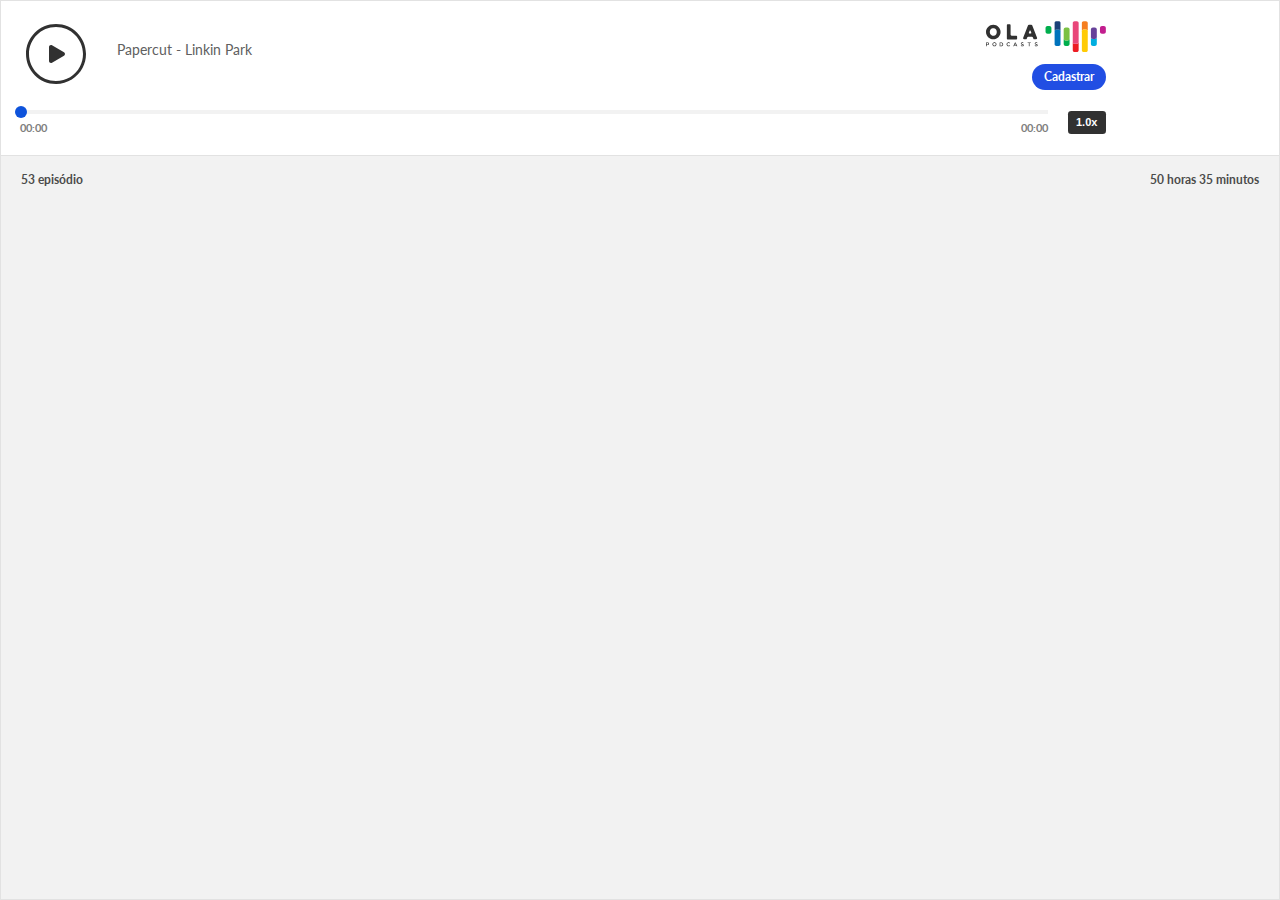
==== commit 863491d4: "fix progress bar webkit + moz" ====
--- a/index.html
+++ b/index.html
@@ -1,19 +1,24 @@
 <!DOCTYPE html>
 <html lang="en">
+
 <head>
-    <meta charset="UTF-8">
-    <meta name="viewport" content="width=device-width, initial-scale=1.0, user-scalable=1.0, minimum-scale=1.0, maximum-scale=1.0">
-    <title>Embed Ola Podcast</title>
-
-    <link rel="canonical" href="https://www.olapodcasts.com/" /> <!-- Tag exclusiva da Home -->
-    <link rel="icon" type="image/png" sizes="192x192" href="assets/img/favicon/android-icon-192x192.png">
-    <link rel="icon" type="image/png" sizes="32x32" href="assets/img/favicon/favicon-32x32.png">
-    <link rel="icon" type="image/png" sizes="16x16" href="assets/img/favicon/favicon-16x16.png">
-    <link rel="preconnect" href="https://fonts.gstatic.com">
-    <link href="https://fonts.googleapis.com/css2?family=Lato:ital,wght@0,100;0,300;0,400;0,700;0,900;1,100;1,300;1,400;1,700;1,900&display=swap" rel="stylesheet">
-
-    <link rel="stylesheet" href="./assets/css/style.css">
+	<meta charset="UTF-8">
+	<meta name="viewport"
+		content="width=device-width, initial-scale=1.0, user-scalable=1.0, minimum-scale=1.0, maximum-scale=1.0">
+	<title>Embed Ola Podcast</title>
+
+	<link rel="canonical" href="https://www.olapodcasts.com/" /> <!-- Tag exclusiva da Home -->
+	<link rel="icon" type="image/png" sizes="192x192" href="assets/img/favicon/android-icon-192x192.png">
+	<link rel="icon" type="image/png" sizes="32x32" href="assets/img/favicon/favicon-32x32.png">
+	<link rel="icon" type="image/png" sizes="16x16" href="assets/img/favicon/favicon-16x16.png">
+	<link rel="preconnect" href="https://fonts.gstatic.com">
+	<link
+		href="https://fonts.googleapis.com/css2?family=Lato:ital,wght@0,100;0,300;0,400;0,700;0,900;1,100;1,300;1,400;1,700;1,900&display=swap"
+		rel="stylesheet">
+
+	<link rel="stylesheet" href="./assets/css/style.css">
 </head>
+
 <body class="bx-eb-ola body-embed_olapodcast">
 	<div class="bx-eb-ola main-embed_olapodcast">
 
@@ -269,25 +274,29 @@
 				<div class="bx-eb-ola bottom-player-embed_olapodcast">
 					<div class="bx-eb-ola players-bar-slider-embed_olapodcast">
 						<div class="bx-eb-ola progress-bar-embed_olapodcast">
-							<input class="bx-eb-ola progress-bar_track-embed_olapodcast" type="range" min="0" max="100" value="0" id="embed_olapodcast_seekbar" step="1" style="--min: 0; --max: 184.776; --val: 0;">
-
-							
+							<progress class="bx-eb-ola progress-bar_track-embed_olapodcast"
+							type="range" min="0" max="100" value="0" id="track_embed_ola_podscast_background" step="1"
+							style=""></progress>
+							<input class="bx-eb-ola progress-bar_track-embed_olapodcast"
+								type="range" min="0" max="100" value="0" id="embed_olapodcast_seekbar" step="1"
+								style="width: calc(100% + 12px);">
 
 							<button style="display: none;" id="embed_olapodcast_unmuted">mute</button>
-							<button style="display: none;" class="display-none-embed_olapodcast" id="embed_olapodcast_muted">unmute</button>
+							<button style="display: none;" class="display-none-embed_olapodcast"
+								id="embed_olapodcast_muted">unmute</button>
 							<input style="display: none;" type="range" min="0" max="100" id="embed_olapodcast_vol_control" step="1">
 						</div>
 						<div class="bx-eb-ola progress-bar-time-embed_olapodcast left" id="current-duration">00:00</div>
 						<div class="bx-eb-ola progress-bar-time-embed_olapodcast right" id="total-duration">00:00</div>
 					</div>
-                    <div class="bx-eb-ola btn-time-embed_olapodcast">
+					<div class="bx-eb-ola btn-time-embed_olapodcast">
 						<select id="speedlist" class="bx-eb-ola btn-playbackrate-embed_olapodcast">
 							<option value="0.5">0.5x</option>
 							<option value="1" selected>1.0x</option>
 							<option value="1.5">1.5x</option>
 							<option value="2">2.0x</option>
 						</select>
-                    </div>
+					</div>
 				</div>
 			</div>
 		</div>
@@ -315,18 +324,10 @@
 	<script src="./assets/js/index.js" type="module"></script>
 	<script src="./assets/js/fetchAudio.js"></script>
 	<!-- <script src="./assets/js/accordion.js"></script> -->
-	<script>
-		const _R = document.querySelector('#embed_olapodcast_seekbar');
-
-		document.documentElement.classList.add('js');
-
-		_R.addEventListener('input', e => {
-		_R.style.setProperty('--val', +_R.value);
-		}, false);
-	</script>
 
 	<!--  www.olapodcasts.com.br -->
 
 
 </body>
+
 </html>--- a/assets/css/style.css
+++ b/assets/css/style.css
@@ -1,94 +1,4 @@
 @charset "UTF-8";
-[type='range'] {
-  --range: calc(var(--max) - var(--min));
-  --ratio: calc((var(--val) - var(--min))/var(--range));
-  --sx: calc(.5*12px + var(--ratio)*(100% - 12px));
-  margin: 0;
-  padding: 0;
-  width: 185px;
-  height: 12px;
-  background: transparent;
-}
-
-[type='range'], [type='range']::-webkit-slider-thumb {
-  -webkit-appearance: none;
-}
-
-[type='range']::-webkit-slider-runnable-track {
-  -webkit-box-sizing: border-box;
-          box-sizing: border-box;
-  border: none;
-  width: 185px;
-  height: 4px;
-  background: #ccc;
-}
-
-.js [type='range']::-webkit-slider-runnable-track {
-  background: -webkit-gradient(linear, left top, left bottom, from(#0E53DB), to(#0E53DB)) 0/var(--sx) 100% no-repeat #ccc;
-  background: linear-gradient(#0E53DB, #0E53DB) 0/var(--sx) 100% no-repeat #ccc;
-}
-
-[type='range']::-moz-range-track {
-  box-sizing: border-box;
-  border: none;
-  width: 185px;
-  height: 4px;
-  background: #ccc;
-}
-
-[type='range']::-ms-track {
-  box-sizing: border-box;
-  border: none;
-  width: 185px;
-  height: 4px;
-  background: #ccc;
-}
-
-[type='range']::-moz-range-progress {
-  height: 4px;
-  background: #0E53DB;
-}
-
-[type='range']::-ms-fill-lower {
-  height: 4px;
-  background: #0E53DB;
-}
-
-[type='range']::-webkit-slider-thumb {
-  top: -8px;
-  margin-top: -4px;
-  -webkit-box-sizing: border-box;
-          box-sizing: border-box;
-  border: none;
-  width: 12px;
-  height: 12px;
-  background: #0E53DB;
-  border-radius: 10px;
-}
-
-[type='range']::-moz-range-thumb {
-  box-sizing: border-box;
-  border: none;
-  width: 12px;
-  height: 12px;
-  background: #0E53DB;
-  border-radius: 10px;
-}
-
-[type='range']::-ms-thumb {
-  margin-top: 0;
-  box-sizing: border-box;
-  border: none;
-  width: 12px;
-  height: 12px;
-  background: #0E53DB;
-  border-radius: 10px;
-}
-
-[type='range']::-ms-tooltip {
-  display: none;
-}
-
 .scrollhere,
 .scrollola {
   scrollbar-color: #cacaca #F4F4F4;
@@ -467,6 +377,10 @@
 }
 
 .main-embed_olapodcast .header-embed_olapodcast .player-embed_olapodcast .bottom-player-embed_olapodcast .players-bar-slider-embed_olapodcast .progress-bar-embed_olapodcast .progress-bar_track-embed_olapodcast {
+  -webkit-appearance: none;
+     -moz-appearance: none;
+          appearance: none;
+  border: none;
   width: 100%;
   height: 4px;
   margin: 0;
@@ -475,12 +389,17 @@
   display: flex;
   border-radius: 2px 0 0 2px;
   background: #0E53DB;
+  background: transparent;
+  position: absolute;
+  margin-left: 6px;
+  left: -6px;
+  z-index: 1;
+  -webkit-transition: all .2s ease-in-out;
+  transition: all .2s ease-in-out;
+}
+
+.main-embed_olapodcast .header-embed_olapodcast .player-embed_olapodcast .bottom-player-embed_olapodcast .players-bar-slider-embed_olapodcast .progress-bar-embed_olapodcast .progress-bar_track-embed_olapodcast::-moz-range-track {
   background: #F2F2F2;
-  position: absolute;
-  left: 0;
-  z-index: 1;
-  /* para o Fire Fox */
-  /* para browsers da MS */
 }
 
 .main-embed_olapodcast .header-embed_olapodcast .player-embed_olapodcast .bottom-player-embed_olapodcast .players-bar-slider-embed_olapodcast .progress-bar-embed_olapodcast .progress-bar_track-embed_olapodcast::-moz-range-thumb {
@@ -517,7 +436,8 @@
   border-radius: 10px;
   cursor: pointer;
   position: relative;
-  top: -7px;
+  top: 0;
+  margin-left: -5px;
 }
 
 .main-embed_olapodcast .header-embed_olapodcast .player-embed_olapodcast .bottom-player-embed_olapodcast .players-bar-slider-embed_olapodcast .progress-bar-embed_olapodcast .progress-bar_track-embed_olapodcast::-ms-fill-lower {
@@ -528,6 +448,14 @@
 .main-embed_olapodcast .header-embed_olapodcast .player-embed_olapodcast .bottom-player-embed_olapodcast .players-bar-slider-embed_olapodcast .progress-bar-embed_olapodcast .progress-bar_track-embed_olapodcast::-moz-range-progress {
   background-color: #0E53DB;
   height: 4px;
+}
+
+.main-embed_olapodcast .header-embed_olapodcast .player-embed_olapodcast .bottom-player-embed_olapodcast .players-bar-slider-embed_olapodcast .progress-bar-embed_olapodcast .progress-bar_track-embed_olapodcast::-webkit-progress-bar {
+  background-color: #F2F2F2;
+}
+
+.main-embed_olapodcast .header-embed_olapodcast .player-embed_olapodcast .bottom-player-embed_olapodcast .players-bar-slider-embed_olapodcast .progress-bar-embed_olapodcast .progress-bar_track-embed_olapodcast::-webkit-progress-value {
+  background-color: #0E53DB;
 }
 
 .main-embed_olapodcast .header-embed_olapodcast .player-embed_olapodcast .bottom-player-embed_olapodcast .players-bar-slider-embed_olapodcast .progress-bar-embed_olapodcast .progress-bar_handle-embed_olapodcast {
@@ -612,6 +540,10 @@
   margin: 0;
   padding: 0;
   list-style: none;
+}
+
+.main-embed_olapodcast .playlist-embed_olapodcast .acc-content-embed_olapodcast .inner .ul-embed_olapodcast li {
+  cursor: pointer;
 }
 
 .main-embed_olapodcast .playlist-embed_olapodcast .acc-content-embed_olapodcast .inner .ul-embed_olapodcast li .list-playlis-embed_olapodcast {
@@ -873,7 +805,7 @@
 
 .dark-ui-embed_olapodcast .main-embed_olapodcast .header-embed_olapodcast .player-embed_olapodcast .bottom-player-embed_olapodcast .players-bar-slider-embed_olapodcast .progress-bar-embed_olapodcast .progress-bar_track-embed_olapodcast {
   background: #FFCA00;
-  background: #F2F2F2;
+  background: transparent;
   /* para o Fire Fox */
   /* para browsers da MS */
 }
@@ -898,6 +830,14 @@
   background: #FFCA00;
 }
 
+.dark-ui-embed_olapodcast .main-embed_olapodcast .header-embed_olapodcast .player-embed_olapodcast .bottom-player-embed_olapodcast .players-bar-slider-embed_olapodcast .progress-bar-embed_olapodcast .progress-bar_track-embed_olapodcast::-webkit-progress-bar {
+  background-color: #F2F2F2;
+}
+
+.dark-ui-embed_olapodcast .main-embed_olapodcast .header-embed_olapodcast .player-embed_olapodcast .bottom-player-embed_olapodcast .players-bar-slider-embed_olapodcast .progress-bar-embed_olapodcast .progress-bar_track-embed_olapodcast::-webkit-progress-value {
+  background-color: #FFCA00;
+}
+
 .dark-ui-embed_olapodcast .main-embed_olapodcast .header-embed_olapodcast .player-embed_olapodcast .bottom-player-embed_olapodcast .players-bar-slider-embed_olapodcast .progress-bar-embed_olapodcast .progress-bar_handle-embed_olapodcast {
   background: #FFCA00;
 }
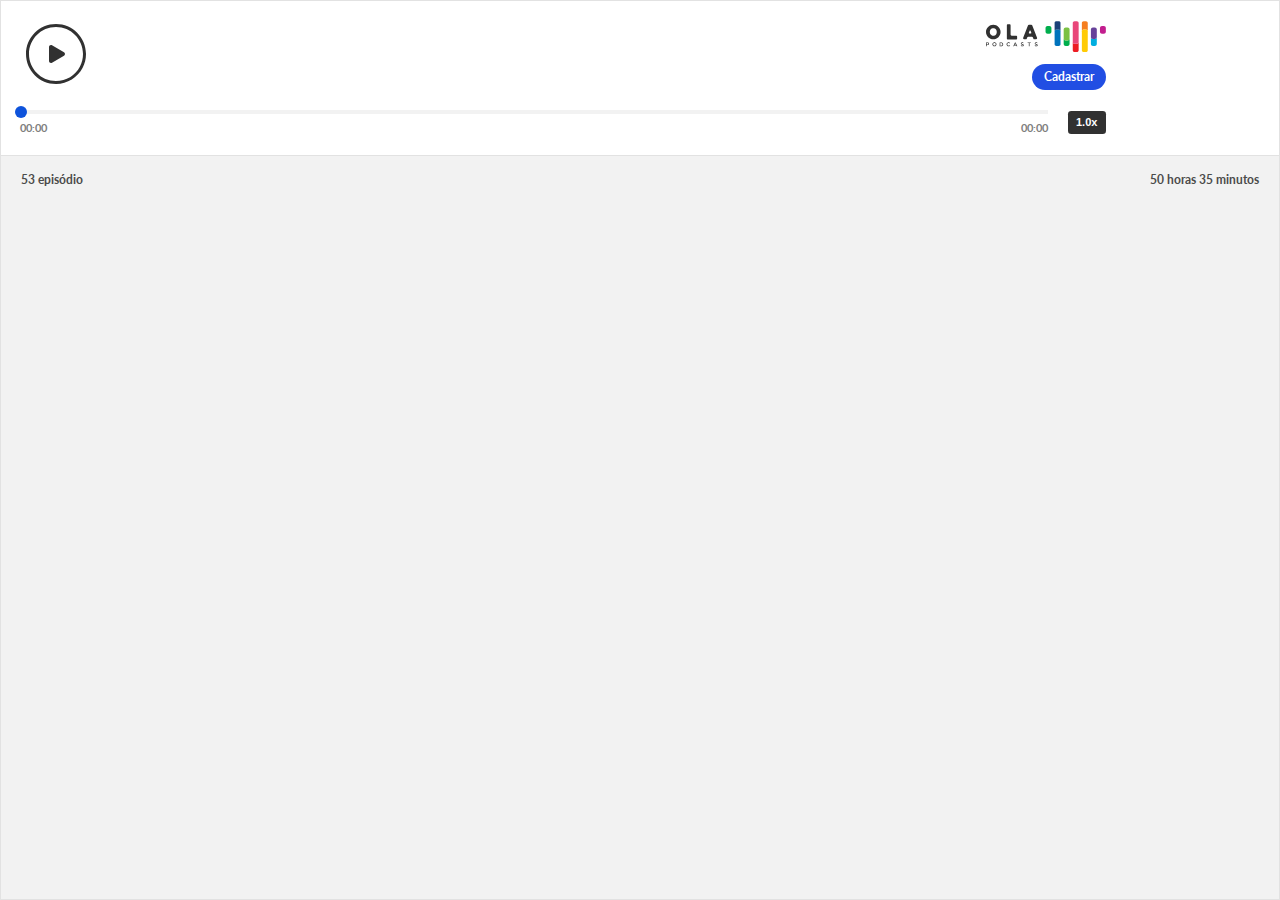
==== commit a3aebbba: "fix data load of the testdata" ====
--- a/index.html
+++ b/index.html
@@ -99,7 +99,7 @@
 
 				</div>
 				<div class="thumb-embed_olapodcast">
-					<img alt="" src="./assets/img/thumb-epi.jpg">
+					<img alt="" src="">
 				</div>
 			</div>
 			<div class="bx-eb-ola player-embed_olapodcast">
@@ -126,7 +126,7 @@
 						</button>
 					</div>
 					<div class="bx-eb-ola infos-box-embed_olapodcast">
-						<h2>Gastronomia Vegetal - Ft. Daniel Biron Silva Sauro</h2>
+						<h2> </h2>
 						<div class="bx-eb-ola socials-embed_olapodcast">
 							<a href="#" class="bx-eb-ola link-embed_olapodcast">
 								<svg width="19" height="19" viewBox="0 0 19 19" fill="none" xmlns="http://www.w3.org/2000/svg">
@@ -276,7 +276,7 @@
 						<div class="bx-eb-ola progress-bar-embed_olapodcast">
 							<progress class="bx-eb-ola progress-bar_track-embed_olapodcast"
 							type="range" min="0" max="100" value="0" id="track_embed_ola_podscast_background" step="1"
-							style=""></progress>
+							></progress>
 							<input class="bx-eb-ola progress-bar_track-embed_olapodcast"
 								type="range" min="0" max="100" value="0" id="embed_olapodcast_seekbar" step="1"
 								style="width: calc(100% + 12px);">
